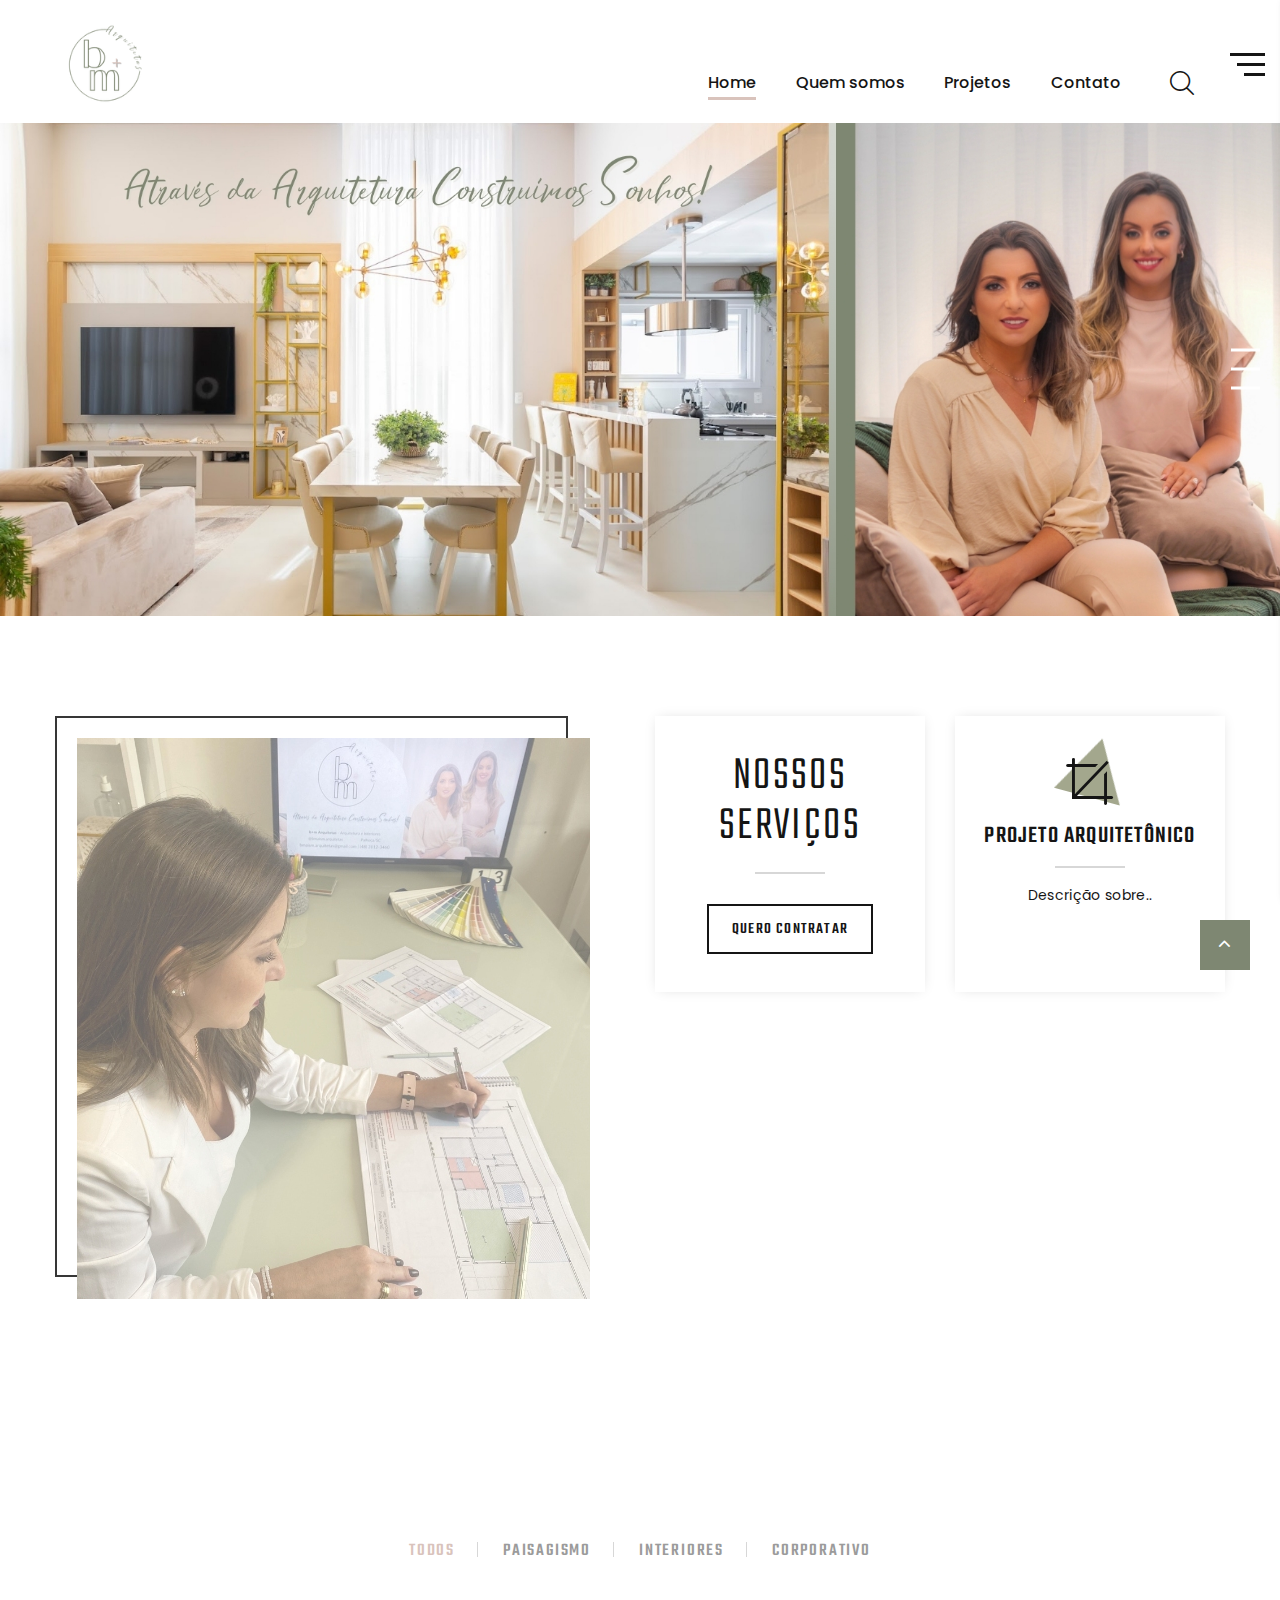
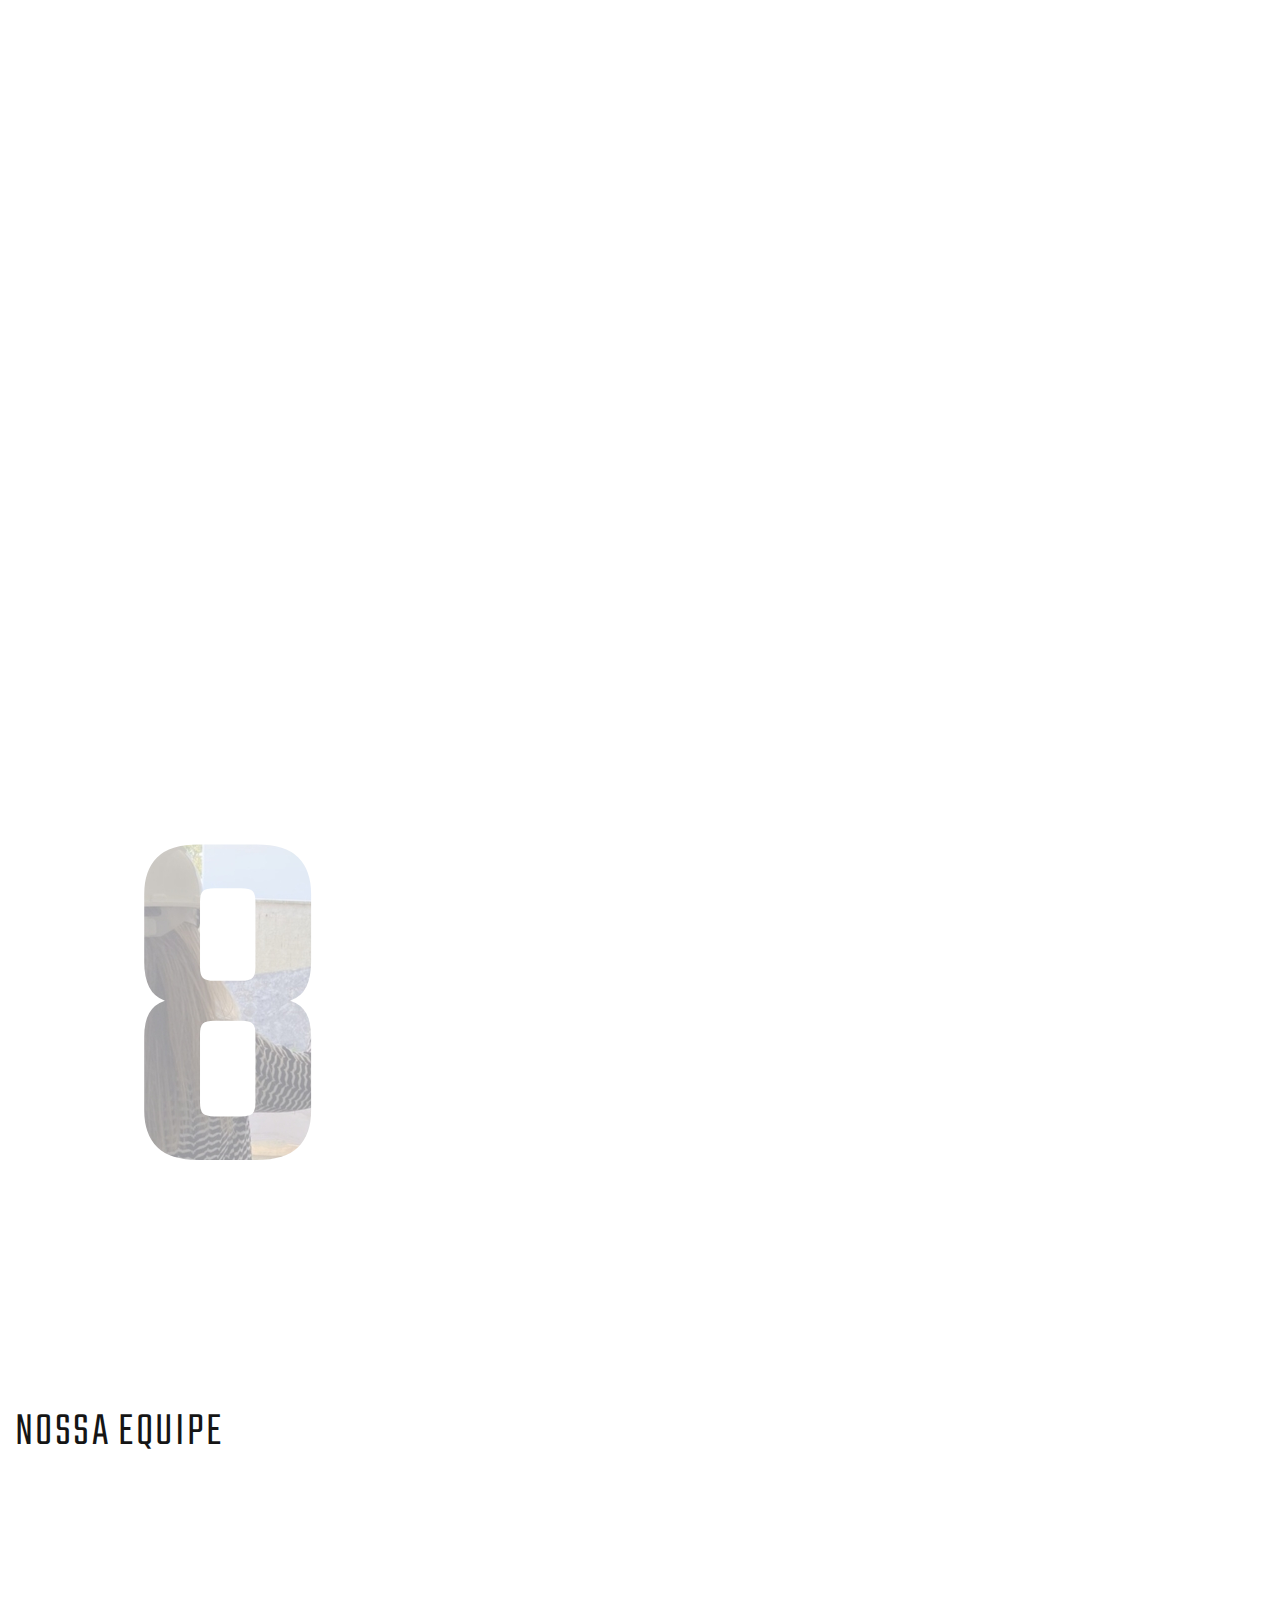
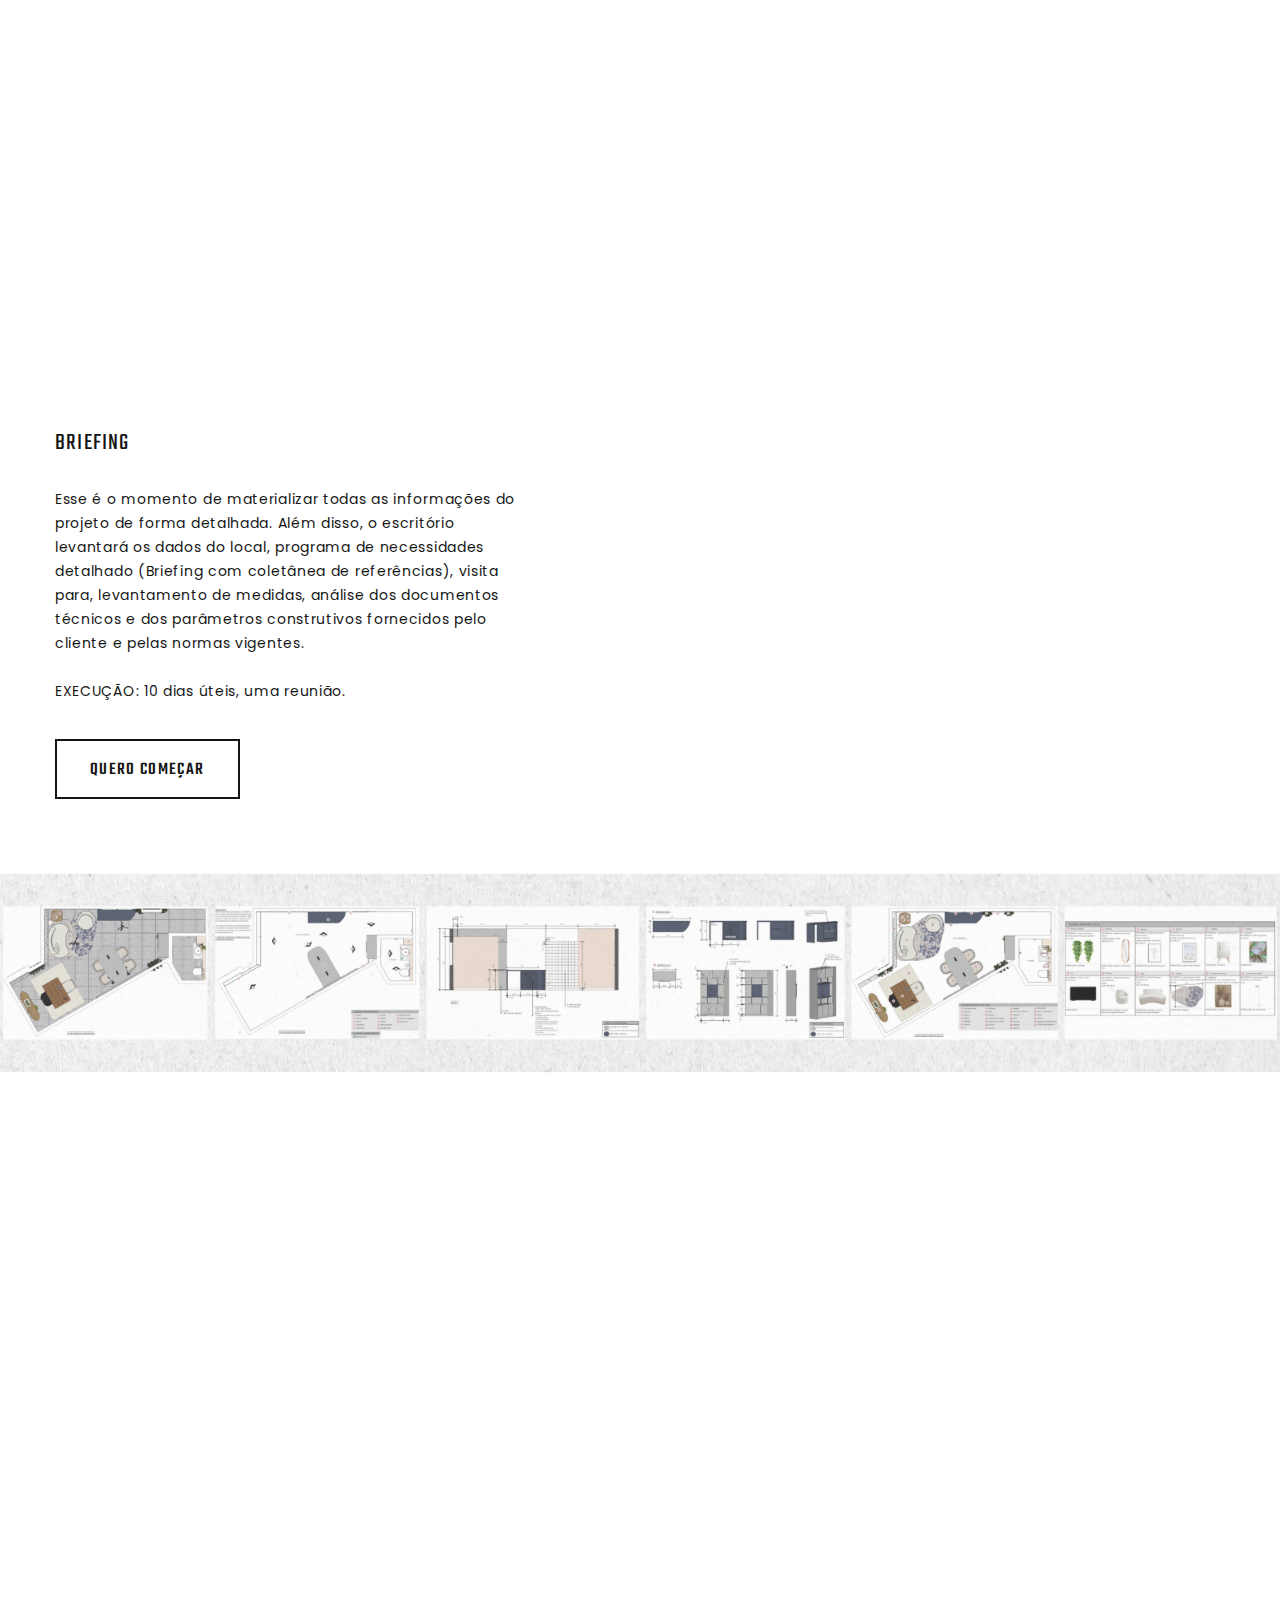
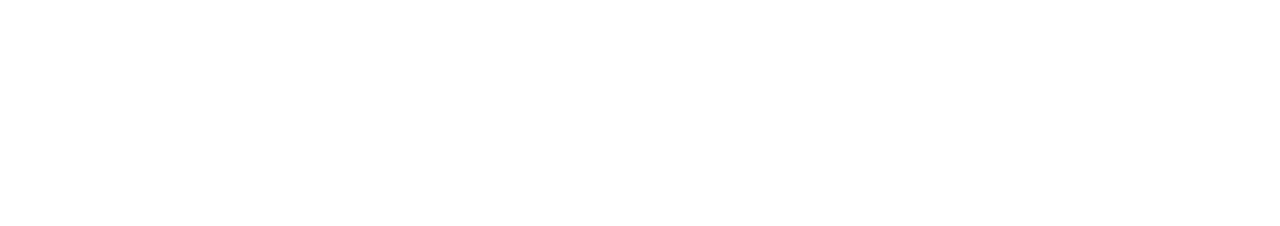
==== index.html @ 8a6dc396 "Add files via upload" ====
<!DOCTYPE html>
<html class="wide wow-animation" lang="en">
  <head>
    <title>Home</title>
    <meta name="format-detection" content="telephone=no">
    <meta name="viewport" content="width=device-width, height=device-height, initial-scale=1.0, maximum-scale=1.0, user-scalable=0">
    <meta http-equiv="X-UA-Compatible" content="IE=edge">
    <meta charset="utf-8">
    <link rel="icon" href="images/favicon.ico" type="image/x-icon">
    <!-- Stylesheets-->
    <link rel="stylesheet" type="text/css" href="//fonts.googleapis.com/css?family=Poppins:400,500%7CTeko:300,400,500%7CMaven+Pro:500">
    <link rel="stylesheet" href="css/bootstrap.css">
    <link rel="stylesheet" href="css/fonts.css">
    <link rel="stylesheet" href="css/style.css">
    <!--[if lt IE 10]>
    <![endif]-->
  </head>
  <body>
    <div class="preloader">
      <div class="preloader-body">
        <div class="cssload-container"><span></span><span></span><span></span><span></span>
        </div>
      </div>
    </div>
    <div class="page">
      <!-- Page Header-->
      <header class="section page-header">
        <!-- RD Navbar-->
        <div class="rd-navbar-wrap">
          <nav class="rd-navbar rd-navbar-classic" data-layout="rd-navbar-fixed" data-sm-layout="rd-navbar-fixed" data-md-layout="rd-navbar-fixed" data-md-device-layout="rd-navbar-fixed" data-lg-layout="rd-navbar-static" data-lg-device-layout="rd-navbar-fixed" data-xl-layout="rd-navbar-static" data-xl-device-layout="rd-navbar-static" data-xxl-layout="rd-navbar-static" data-xxl-device-layout="rd-navbar-static" data-lg-stick-up-offset="46px" data-xl-stick-up-offset="46px" data-xxl-stick-up-offset="46px" data-lg-stick-up="true" data-xl-stick-up="true" data-xxl-stick-up="true">
            <div class="rd-navbar-main-outer">
              <div class="rd-navbar-main">
                <!-- RD Navbar Panel-->
                <div class="rd-navbar-panel">
                  <!-- RD Navbar Toggle-->
                  <button class="rd-navbar-toggle" data-rd-navbar-toggle=".rd-navbar-nav-wrap"><span></span></button>
                  <!-- LOGO TOPO-->
                  <div class="rd-navbar-brand"><a class="brand" href="index.html"><img src="images/logo-default-229x43.png" alt="" width="229" height="43"/></a></div>
                </div>
                <div class="rd-navbar-main-element">
                  <div class="rd-navbar-nav-wrap">
                    <!-- PESQUISAR-->
                    <div class="rd-navbar-search">
                      <button class="rd-navbar-search-toggle" data-rd-navbar-toggle=".rd-navbar-search"><span></span></button>
                      <form class="rd-search" action="#" method="GET">
                        <div class="form-wrap">
                          <label class="form-label" for="rd-navbar-search-form-input">Search...</label>
                          <input class="rd-navbar-search-form-input form-input" id="rd-navbar-search-form-input" type="text" name="s" autocomplete="off"/>
                        </div>
                        <button class="rd-search-form-submit fl-bigmug-line-search74" type="submit"></button>
                      </form>
                    </div>
                    <!-- MENU-->
                    <ul class="rd-navbar-nav">
                      <li class="rd-nav-item active"><a class="rd-nav-link" href="index.html">Home</a>
                      </li>
                      <li class="rd-nav-item"><a class="rd-nav-link" href="#quem-somos">Quem somos</a>
                      </li>
                      <li class="rd-nav-item"><a class="rd-nav-link" href="#portfolio">Projetos</a>
                      </li>
                      <li class="rd-nav-item"><a class="rd-nav-link" href="#contato">Contato</a>
                      </li>
                    </ul>
                  </div>
                  <div class="rd-navbar-project-hamburger" data-rd-navbar-toggle=".rd-navbar-main">
                    <div class="project-hamburger"><span class="project-hamburger-arrow-top"></span><span class="project-hamburger-arrow-center"></span><span class="project-hamburger-arrow-bottom"></span></div>
                    <div class="project-close"><span></span><span></span></div>
                  </div>
                </div>
                <div class="rd-navbar-project rd-navbar-classic-project">
                  <h4 class="text-spacing-50">Portfólio</h4>
                  <div class="rd-navbar-project-content rd-navbar-classic-project-content">
                    <div class="row" data-lightgallery="group">
                      <div class="col-12">
                        <!-- portfolio - foto 1-->
                        <article class="thumbnail thumbnail-mary">
                          <div class="thumbnail-mary-figure"><img src="images/gallery-image-1-330x240.jpg" alt="" width="330" height="240"/>
                          </div>
                          <div class="thumbnail-mary-caption"><a class="icon fl-bigmug-line-zoom60" href="images/grid-gallery-4-1200x800-original.jpg" data-lightgallery="item"><img src="images/gallery-image-1-330x240.jpg" alt="" width="330" height="240"/></a>
                          </div>
                        </article>
                      </div>
                      <div class="col-12">
                        <!-- portfolio - foto 2-->
                        <article class="thumbnail thumbnail-mary">
                          <div class="thumbnail-mary-figure"><img src="images/gallery-image-2-330x240.jpg" alt="" width="330" height="240"/>
                          </div>
                          <div class="thumbnail-mary-caption"><a class="icon fl-bigmug-line-zoom60" href="images/fullwidth-masonry-gallery-10-1200x800-original.jpg" data-lightgallery="item"><img src="images/gallery-image-2-330x240.jpg" alt="" width="330" height="240"/></a>
                          </div>
                        </article>
                      </div>
                      <div class="col-12">
                        <!-- portfolio - foto 3-->
                        <article class="thumbnail thumbnail-mary">
                          <div class="thumbnail-mary-figure"><img src="images/gallery-image-3-330x240.jpg" alt="" width="330" height="240"/>
                          </div>
                          <div class="thumbnail-mary-caption"><a class="icon fl-bigmug-line-zoom60" href="images/fullwidth-gallery-4-1200x800-original.jpg" data-lightgallery="item"><img src="images/gallery-image-3-330x240.jpg" alt="" width="330" height="240"/></a>
                          </div>
                        </article>
                      </div>
                      <div class="col-12">
                        <!-- portfolio - foto 4-->
                        <article class="thumbnail thumbnail-mary">
                          <div class="thumbnail-mary-figure"><img src="images/gallery-image-4-330x240.jpg" alt="" width="330" height="240"/>
                          </div>
                          <div class="thumbnail-mary-caption"><a class="icon fl-bigmug-line-zoom60" href="images/masonry-gallery-4-1200x800-original.jpg" data-lightgallery="item"><img src="images/gallery-image-4-330x240.jpg" alt="" width="330" height="240"/></a>
                          </div>
                        </article>
                      </div>
                      <div class="col-12">
                        <!-- portfolio - foto 5-->
                        <article class="thumbnail thumbnail-mary">
                          <div class="thumbnail-mary-figure"><img src="images/gallery-image-5-330x240.jpg" alt="" width="330" height="240"/>
                          </div>
                          <div class="thumbnail-mary-caption"><a class="icon fl-bigmug-line-zoom60" href="images/fullwidth-masonry-gallery-6-1200x800-original.jpg" data-lightgallery="item"><img src="images/gallery-image-5-330x240.jpg" alt="" width="330" height="240"/></a>
                          </div>
                        </article>
                      </div>
                    </div>
                  </div>
                </div>
              </div>
            </div>
          </nav>
        </div>
      </header>
      <!-- FULL BANNER-->
      <section class="section swiper-container swiper-slider swiper-slider-classic" data-loop="true" data-autoplay="5000" data-simulate-touch="true" data-direction="vertical" data-nav="false">
        <div class="swiper-wrapper text-center">
          <div class="swiper-slide context-dark" data-slide-bg="images/slider-1-slide-1-1770x742.jpg">
            <div class="swiper-slide-caption section-md">
            </div>
          </div>
          <div class="swiper-slide context-dark" data-slide-bg="images/slider-1-slide-2-1770x742.jpg">
            <div class="swiper-slide-caption section-md">
              <div class="container">
                <h1 data-caption-animate="fadeInLeft" data-caption-delay="0">NEUROARQUITETURA + PSICOARQUITETURA</h1>
                <p class="text-width-large" data-caption-animate="fadeInRight" data-caption-delay="100">Somos especialistas em transformar o seu espaço </br>em uma extensão de quem você é.</p>
                <a class="button button-primary button-ujarak" href="#" data-caption-animate="fadeInUp" data-caption-delay="200">Quero conhecer!</a>
              </div>
            </div>
          </div>
          <div class="swiper-slide context-dark" data-slide-bg="images/slider-1-slide-3-1770x742.jpg">
            <div class="swiper-slide-caption section-md">
              <div class="container">
                <h1 data-caption-animate="fadeInLeft" data-caption-delay="0">PROJETOS COM ESSÊNCIA E PROPÓSITO</h1>
                <p class="text-width-large" data-caption-animate="fadeInRight" data-caption-delay="100">serviços são pautados na alta qualidade,</br>zelo, excelência, inovação e criatividade.</p>
                <a class="button button-primary button-ujarak" href="#" data-caption-animate="fadeInUp" data-caption-delay="200">Quero conhecer!</a>
              </div>
            </div>
          </div>
        </div>
        <!-- PAGINAÇÃO-->
        <div class="swiper-pagination__module">
          <div class="swiper-pagination__fraction"><span class="swiper-pagination__fraction-index">00</span><span class="swiper-pagination__fraction-divider">/</span><span class="swiper-pagination__fraction-count">00</span></div>
          <div class="swiper-pagination__divider"></div>
          <div class="swiper-pagination"></div>
        </div>
      </section>

      <!-- SERVIÇOS -->
      <section class="section section-sm section-first bg-default text-center">
        <div class="container">
          <div class="row row-30 justify-content-center">
            <div class="col-md-7 col-lg-5 col-xl-6 text-lg-left wow fadeInUp">
              <div class="figure-classic figure-classic-left"><img src="images/index-1-513x561.jpg" alt="" width="513" height="561"/>
              </div>
            </div>
            <div class="col-lg-7 col-xl-6">
              <div class="row row-30">
                <div class="col-sm-6 wow fadeInRight">
                  <article class="box-icon-modern box-icon-modern-custom">
                    <div>
                      <h3 class="box-icon-modern-big-title">Nossos serviços</h3>
                      <div class="box-icon-modern-decor"></div><a class="button button-md button-default-outline-2 button-wapasha" href="#">Quero contratar</a>
                    </div>
                  </article>
                </div>
                <div class="col-sm-6 wow fadeInRight" data-wow-delay=".1s">
                  <article class="box-icon-modern box-icon-modern-2">
                    <div class="box-icon-modern-icon fl-bigmug-line-cropping1"></div>
                    <h5 class="box-icon-modern-title"><a href="#">Projeto Arquitetônico</a></h5>
                    <div class="box-icon-modern-decor"></div>
                    <p class="box-icon-modern-text">Descrição sobre..</p>
                  </article>
                </div>
                <div class="col-sm-6 wow fadeInRight" data-wow-delay=".2s">
                  <article class="box-icon-modern box-icon-modern-2">
                    <div class="box-icon-modern-icon fl-bigmug-line-paintbrush9"></div>
                    <h5 class="box-icon-modern-title"><a href="#">Projeto de Interiores</a></h5>
                    <div class="box-icon-modern-decor"></div>
                    <p class="box-icon-modern-text">Descrição sobre..</p>
                  </article>
                </div>
                <div class="col-sm-6 wow fadeInRight" data-wow-delay=".3s">
                  <article class="box-icon-modern box-icon-modern-2">
                    <div class="box-icon-modern-icon fl-bigmug-line-chat55"></div>
                    <h5 class="box-icon-modern-title"><a href="#">Gerenciamento de Obra</a></h5>
                    <div class="box-icon-modern-decor"></div>
                    <p class="box-icon-modern-text">Descrição sobre..</p>
                  </article>
                </div>
              </div>
            </div>
          </div>
        </div>
      </section>

      <!-- ALGUNS PROJETOS -->
      <section class="section section-sm section-fluid bg-default text-center" >
        <div class="container-fluid" id="portfolio">
          <h3 class="wow fadeInLeft" >Portfólio</h3>
          <p class="quote-jean wow fadeInRight" data-wow-delay=".1s">Escrever algo sobre?</p>
          <div class="isotope-filters isotope-filters-horizontal">
            <button class="isotope-filters-toggle button button-md button-icon button-icon-right button-default-outline button-wapasha" data-custom-toggle="#isotope-3" data-custom-toggle-hide-on-blur="true"><span class="icon fa fa-caret-down"></span>Filter</button>
            <ul class="isotope-filters-list" id="isotope-3">
              <li><a class="active" href="#" data-isotope-filter="*" data-isotope-group="gallery">Todos</a></li>
              <li><a href="#" data-isotope-filter="Type 1" data-isotope-group="gallery">Paisagismo</a></li>
              <li><a href="#" data-isotope-filter="Type 2" data-isotope-group="gallery">Interiores</a></li>
              <li><a href="#" data-isotope-filter="Type 3" data-isotope-group="gallery">Corporativo</a></li>
            </ul>
          </div>
          <div class="row row-30 isotope" data-isotope-layout="fitRows" data-isotope-group="gallery" data-lightgallery="group">
            <div class="col-sm-6 col-lg-4 col-xxl-3 isotope-item wow fadeInLeft" data-filter="Type 2">
              <!-- PROJETO 1 -->
              <article class="thumbnail thumbnail-classic thumbnail-md">
                <div class="thumbnail-classic-figure"><img src="images/fullwidth-gallery-1-420x350.jpg" alt="" width="420" height="350"/>
                  </div>
                <div class="thumbnail-classic-caption">
                  <div class="thumbnail-classic-title-wrap"><a class="icon fl-bigmug-line-zoom60" data-lightgallery="item"></a>
                    <h5 class="thumbnail-classic-title"><a href="#">Interiores | J+J </a></h5>
                  </div>
                  <p class="thumbnail-classic-text"><a href="#">→ Clique aqui e peça o seu orçamento agora mesmo!</a></p>
                </div>
              </article>
            </div>
            <div class="col-sm-6 col-lg-4 col-xxl-3 isotope-item wow fadeInLeft" data-filter="Type 1" data-wow-delay=".1s">
              <!-- PROJETO 2 -->
              <article class="thumbnail thumbnail-classic thumbnail-md">
                <div class="thumbnail-classic-figure"><img src="images/fullwidth-gallery-2-420x350.jpg" alt="" width="420" height="350"/>
                   </div>
                <div class="thumbnail-classic-caption">
                  <div class="thumbnail-classic-title-wrap"><a class="icon fl-bigmug-line-zoom60"  data-lightgallery="item"></a>
                    <h5 class="thumbnail-classic-title"><a href="#">Paisagismo | J+J</a></h5>
                  </div>
                    <p class="thumbnail-classic-text"><a href="#">→ Clique aqui e peça o seu orçamento agora mesmo!</a></p>
                  </div>
              </article>
            </div>
            <div class="col-sm-6 col-lg-4 col-xxl-3 isotope-item wow fadeInLeft" data-filter="Type 2" data-wow-delay=".2s">
              <!-- PROJETO 3 -->
              <article class="thumbnail thumbnail-classic thumbnail-md">
                <div class="thumbnail-classic-figure"><img src="images/fullwidth-gallery-3-420x350.jpg" alt="" width="420" height="350"/>
                  </div>
                <div class="thumbnail-classic-caption">
                  <div class="thumbnail-classic-title-wrap"><a class="icon fl-bigmug-line-zoom60"  data-lightgallery="item"></a>
                    <h5 class="thumbnail-classic-title"><a href="#">NOME DO PROJETO</a></h5>
                  </div>
                  <p class="thumbnail-classic-text"><a href="#">→ Clique aqui e peça o seu orçamento agora mesmo!</a></p>
                </div>
              </article>
            </div>
            <div class="col-sm-6 col-lg-4 col-xxl-3 isotope-item wow fadeInLeft" data-filter="Type 3" data-wow-delay=".3s">
              <!-- PROJETO 4-->
              <article class="thumbnail thumbnail-classic thumbnail-md">
                <div class="thumbnail-classic-figure"><img src="images/fullwidth-gallery-4-420x350.jpg" alt="" width="420" height="350"/>
                  </div>
                <div class="thumbnail-classic-caption">
                  <div class="thumbnail-classic-title-wrap"><a class="icon fl-bigmug-line-zoom60"  data-lightgallery="item"></a>
                    <h5 class="thumbnail-classic-title"><a href="#">Corporativo | JN</a></h5>
                  </div>
                  <p class="thumbnail-classic-text"><a href="#">→ Clique aqui e peça o seu orçamento agora mesmo!</a></p>
                </div>
              </article>
            </div>
            <div class="col-sm-6 col-lg-4 col-xxl-3 isotope-item wow fadeInRight" data-filter="Type 3">
              <!-- PROJETO 5-->
              <article class="thumbnail thumbnail-classic thumbnail-md">
                <div class="thumbnail-classic-figure"><img src="images/fullwidth-gallery-5-420x350.jpg" alt="" width="420" height="350"/>
                  </div>
                <div class="thumbnail-classic-caption">
                  <div class="thumbnail-classic-title-wrap"><a class="icon fl-bigmug-line-zoom60"  data-lightgallery="item"></a>
                    <h5 class="thumbnail-classic-title"><a href="#">NOME DO PROJETO</a></h5>
                  </div>
                  <p class="thumbnail-classic-text"><a href="#">→ Clique aqui e peça o seu orçamento agora mesmo!</a></p>
                </div>
              </article>
            </div>
            <div class="col-sm-6 col-lg-4 col-xxl-3 isotope-item wow fadeInRight" data-filter="Type 2" data-wow-delay=".1s">
              <!-- PROJETO 6-->
              <article class="thumbnail thumbnail-classic thumbnail-md">
                <div class="thumbnail-classic-figure"><img src="images/fullwidth-gallery-6-420x350.jpg" alt="" width="420" height="350"/>
                  </div>
                <div class="thumbnail-classic-caption">
                  <div class="thumbnail-classic-title-wrap"><a class="icon fl-bigmug-line-zoom60"  data-lightgallery="item"></a>
                    <h5 class="thumbnail-classic-title"><a href="#">NOME DO PROJETO</a></h5>
                  </div>
                  <p class="thumbnail-classic-text"><a href="#">→ Clique aqui e peça o seu orçamento agora mesmo!</a></p>
                </div>
              </article>
            </div>
            <div class="col-sm-6 col-lg-4 col-xxl-3 isotope-item wow fadeInRight" data-filter="Type 2" data-wow-delay=".2s">
            </div>
              </article>
            </div>
          </div>
        </div>
      </section>

      <!-- EXPERIÊNCIA -->
      <section class="section section-sm bg-default">
        <div class="container">
          <div class="row row-50 row-xl-24 justify-content-center align-items-center align-items-lg-start text-left">
            <div class="col-md-6 col-lg-5 col-xl-4 text-center"><a class="text-img" href="about-us.html"><span class="counter">8</span></a></div>
            <div class="col-sm-8 col-md-6 col-lg-5 col-xl-4">
              <div class="text-width-extra-small offset-top-lg-24 wow fadeInUp">
                <h3 class="title-decoration-lines-left">anos de experiência</h3>
                <p class="text-gray-500">Nos segmentos: Arquitetura, Interiores e Paisagismo. Realizando a concepção, criação e execução para os projetos de Arquitetura Residencial e Arquitetura Comercial.</p>
                <a class="button button-secondary button-pipaluk" href="#">Solicitar um orçamento!</a>
              </div>
            </div>
            <div class="col-sm-10 col-md-8 col-lg-6 col-xl-4 wow fadeInRight" data-wow-delay=".1s">
              <div class="row justify-content-center border-2-column offset-top-xl-26">
                <div class="col-9 col-sm-6">
                  <div class="counter-amy">
                    <div class="counter-amy-number"><span class="symbol">+</span><span class="counter">200</span>
                    </div>
                    <h6 class="counter-amy-title">Projetos</h6>
                  </div>
                </div>
                </div>
              </div>
            </div>
            <div class="col-lg-6 col-xl-12 align-self-center">
              <div class="row row-30 justify-content-center">
                <div class="col-sm-6 col-md-5 col-lg-6 col-xl-3 wow fadeInLeft"><a class="clients-classic" href="#"><img src="images/clients-9-270x117.png" alt="" width="270" height="117"/></a></div>
                <div class="col-sm-6 col-md-5 col-lg-6 col-xl-3 wow fadeInLeft" data-wow-delay=".1s"><a class="clients-classic" href="#"><img src="images/clients-10-270x117.png" alt="" width="270" height="117"/></a></div>
                <div class="col-sm-6 col-md-5 col-lg-6 col-xl-3 wow fadeInLeft" data-wow-delay=".2s"><a class="clients-classic" href="#"><img src="images/clients-3-270x117.png" alt="" width="270" height="117"/></a></div>
                <div class="col-sm-6 col-md-5 col-lg-6 col-xl-3 wow fadeInLeft" data-wow-delay=".3s"><a class="clients-classic" href="#"><img src="images/clients-11-270x117.png" alt="" width="270" height="117"/></a></div>
              </div>
            </div>
          </div>
        </div>
      </section>

      <!-- NOSSA EQUIPE-->
      <section class="section section-sm section-fluid bg-default">
        <div class="container-fluid" id="quem-somos">
          <h3>Nossa equipe</h3>
          <div class="row row-sm row-30 justify-content-center">
            <div class="col-md-6 col-lg-5 col-xl-3 wow fadeInRight">
              <!-- pessoa 1-->
              <article class="team-classic team-classic-lg"><a class="team-classic-figure" href="#"><img src="images/team-11-420x424.jpg" alt="" width="420" height="424"/></a>
                <div class="team-classic-caption">
                  <h5 class="team-classic-name"><a href="curriculo%20byanca.html">Byanca Furlan</a></h5>
                  <p class="team-classic-status">Arquiteta</p>
                </div>
              </article>
            </div>
            <div class="col-md-6 col-lg-5 col-xl-3 wow fadeInRight" data-wow-delay=".1s">
              <!-- Pessoa 2-->
              <article class="team-classic team-classic-lg"><a class="team-classic-figure" href="#"><img src="images/team-12-420x424.jpg" alt="" width="420" height="424"/></a>
                <div class="team-classic-caption">
                  <h5 class="team-classic-name"><a href="#">Mariana Zorzella</a></h5>
                  <p class="team-classic-status">Arquiteta</p>
                </div>
              </article>
            </div>
            <div class="col-md-6 col-lg-5 col-xl-3 wow fadeInRight" data-wow-delay=".2s">
              <!-- pessoa 3-->
              <article class="team-classic team-classic-lg"><a class="team-classic-figure" href="#"><img src="images/team-13-420x424.jpg" alt="" width="420" height="424"/></a>
                <div class="team-classic-caption">
                  <h5 class="team-classic-name"><a href="curriculo%20leticia.html">Letícia Tambani</a></h5>
                  <p class="team-classic-status">Marketing</p>
                </div>
              </article>
            </div>
            <div class="col-md-6 col-lg-5 col-xl-3 wow fadeInRight" data-wow-delay=".3s">
             
              </article>
            </div>
          </div>
        </div>
      </section>

      <!-- etapas do projeto-->
      <section class="section section-sm bg-default text-md-left">
        <div class="container">
          <div class="row row-50 align-items-center justify-content-center justify-content-xl-between">
            <div class="col-lg-6 col-xl-5 wow fadeInLeft">
              <h3>Etapas do projeto</h3>
              <!-- Bootstrap tabs-->
              <div class="tabs-custom tabs-horizontal tabs-line tabs-line-big text-center text-md-left" id="tabs-6">
                <!-- Nav tabs-->
                <ul class="nav nav-tabs">
                  <li class="nav-item" role="presentation"><a class="nav-link nav-link-big active" href="#tabs-6-1" data-toggle="tab">01</a></li>
                  <li class="nav-item" role="presentation"><a class="nav-link nav-link-big" href="#tabs-6-2" data-toggle="tab">02</a></li>
                  <li class="nav-item" role="presentation"><a class="nav-link nav-link-big" href="#tabs-6-3" data-toggle="tab">03</a></li>
                  <li class="nav-item" role="presentation"><a class="nav-link nav-link-big" href="#tabs-6-4" data-toggle="tab">04</a></li>
                  <li class="nav-item" role="presentation"><a class="nav-link nav-link-big" href="#tabs-6-5" data-toggle="tab">05</a></li>
                </ul>
                <!-- Tab panes-->
                <div class="tab-content">
                  <div class="tab-pane fade show active" id="tabs-6-1">
                    <h5 class="font-weight-normal">BRIEFING</h5>
                    <p></br>Esse é o momento de materializar todas as informações do projeto de forma detalhada. Além disso, o escritório levantará os dados do local, programa de necessidades detalhado (Briefing com coletânea de referências), visita para, levantamento de medidas, análise dos documentos técnicos e dos parâmetros construtivos fornecidos pelo cliente e pelas normas vigentes. </br> </br>EXECUÇÃO: 10 dias úteis,  uma reunião.</p>
                    <div class="group-md group-middle"><a class="button button-default-outline button-wapasha" href="#">Quero começar</a></div>
                  </div>
                  <div class="tab-pane fade" id="tabs-6-2">
                    <h5 class="font-weight-normal">ESTUDO PRELIMINAR</h5>
                    <p></br>É a hora de começar a criar! Nessa etapa daremos início a elaboração de propostas em planta baixa, e moodboard para visualização das referências escolhidas. No final dessa etapa já será possível ver estudos em 3D do projeto. </br> </br>EXECUÇÃO: 10 dias úteis, em média uma reunião.</p>
                    <div class="group-md group-middle"><a class="button button-default-outline button-wapasha" href="#">Quero começar</a></div>
                  </div>
                  <div class="tab-pane fade" id="tabs-6-3">
                    <h5 class="font-weight-normal">ANTEPROJETO</h5>
                    <p></br>Momento de elaboração e definição detalhada do que foi decidido na etapa anterior. Com o layout aprovado e transformado em maquete eletrónica, é possível ver o projeto em 3D avançado, com imagens renderizadas.
                      Nessa etapa será possivel fazer duas modificações. </br> </br>EXECUÇÃO: 15 dias úteis cada modificação, em  três reuniões. </p>
                    <div class="group-md group-middle"><a class="button button-default-outline button-wapasha" href="#">Quero começar</a></div>
                  </div>
                  <div class="tab-pane fade" id="tabs-6-4">
                    <h5 class="font-weight-normal">PROJETO EXECUTIVO</h5>
                    <p></br>Essa etapa é tecnica será realizada dentro do escritório.
                      Momento de refinar os desenhos, e preparar o projeto para entrega final, que tem como resultado documentos, desenhos e especificações necessárias para a finalização correta dos serviços. </br> </br>EXECUÇÃO: 25 dias úteis, sem reunião.</p>
                    <div class="group-md group-middle"><a class="button button-default-outline button-wapasha" href="#">Quero começar</a></div>
                  </div>
                  <div class="tab-pane fade" id="tabs-6-5">
                    <h5 class="font-weight-normal">ENTREGA FINAL</h5>
                    <p></br>Parabéns, o seu projeto está pronto! É hora de se reunir para explicar sobre os desenhos, a forma como foi organizado o projeto, e recomendações finais. </br> </br>Entregamos em uma caixa presente para guardar esse documento tão esperado.</p>
                    <div class="group-md group-middle"><a class="button button-default-outline button-wapasha" href="#">Quero começar</a></div>
                  </div>
                </div>
              </div>
            </div>
            <div class="col-lg-6 text-center wow fadeInUp" data-wow-delay=".1s">
              <div class="figure-classic figure-classic-right"><img src="images/index-2-556x434.jpg" alt="" width="556" height="434"/>
              </div>
            </div>
          </div>
        </div>
      </section>


      <!-- IMAGEM LINHA - Bottom Banner--><a class="section-banner" style="background-image: url(images/banner-bg-01-1920x310.jpg); background-image: -webkit-image-set( url(images/banner-bg-01-1920x310.jpg) 1x, url(images/banner-bg-01-3840x620.jpg) 2x )" target="_blank"><img src="images/banner-fg-01-1600x310.png" srcset="images/banner-fg-01-1600x310.png 1x, images/banner-fg-01-3200x620.png 2x" alt="" width="1600" height="310"></a>
      <!-- RODAPÉ-->
      <footer class="section section-fluid footer-classic">
        <div class="container-fluid" id="contato">
          <div class="row row-30 justify-content-center">
            <div class="col-md-10 col-lg-12 col-xl-4 wow fadeInRight">
              <div class="box-footer box-footer-small">
                <div class="footer-brand"><a href="index.html"><img src="images/logo-inverse-229x43.png" alt="" width="229" height="43"/></a></div>
                <h3 class="title-decoration-lines-left">Vamos renovar seu ambiente?</h3>
                <p class="text-width-medium">Fale com a gente!!</p>
                <div class="contact-classic">
                  <div class="contact-classic-item">
                    <div class="unit align-items-center">
                      <div class="unit-left">
                        <h6 class="contact-classic-title">E-mail</h6>
                      </div>
                      <div class="unit-body contact-classic-link"><a href="#">bmaism.arquitetas@gmail.com</a></div>
                    </div>
                  </div>
                  <div class="contact-classic-item">
                    <div class="unit align-items-center">
                      <div class="unit-left">
                        <h6 class="contact-classic-title">Whatsapp</h6>
                      </div>
                      <div class="unit-body contact-classic-link"><a href="tel:#">(48) 3112.3460</a>
                      </div>
                    </div>
                  </div>
                  <div class="contact-classic-item">
                    <div class="unit align-items-center">
                      <div class="unit-left">
                        <h6 class="contact-classic-title"></h6>
                      </div>
                      <div class="unit-body contact-classic-link">
                      </div>
                    </div>
                  </div>
                </div>
                <ul class="list-inline list-inline-sm footer-social-list">
                  <li><a class="icon fa fa-instagram" href="https://www.instagram.com/bmaism.arquitetas"></a></li>
                </ul>
              </div>
            </div>
            <div class="col-md-10 col-lg-6 col-xl-4 wow fadeInRight" data-wow-delay=".1s">
              <div class="box-footer">
                <h3 class="font-weight-normal">Entre em contato</h3>
                  <div class="form-wrap">
                    <input class="form-input" id="contact-name-6" type="text" name="name" data-constraints="@Required"/>
                    <label class="form-label" for="contact-name-6">Nome</label>
                  </div>
                  <div class="form-wrap">
                    <input class="form-input" id="contact-email-6" type="email" name="email" data-constraints="@Email @Required"/>
                    <label class="form-label" for="contact-email-6">E-mail</label>
                  </div>
                  <div class="form-wrap">
                    <label class="form-label" for="contact-message-6">Escreva aqui a sua mensagem.</label>
                    <textarea class="form-input" id="contact-message-6" name="message" data-constraints="@Required"></textarea>
                  </div>
                  <button class="button button-block button-ujarak button-secondary" type="submit">Enviar</button>
                </form>
              </div>
            </div>
            <div class="col-md-10 col-lg-6 col-xl-4 wow fadeInRight" data-wow-delay=".2s">
              <div class="box-footer">
                <h3 class="font-weight-normal">
                </h3>
              </div>
            </div>
          </div>
        </div>
        <div class="container footer-bottom-panel wow fadeInUp">
          <!-- Rights-->
          <p class="rights"><span>&copy;&nbsp;</span><span class="copyright-year"></span> .Todos os direitos reservados. <span> por Byanca Furlan e Letícia Tambani.</a></span>
          </p>
        </div>
      </footer>
    </div>
    <!-- Global Mailform Output-->
    <div class="snackbars" id="form-output-global"></div>
    <!-- Javascript-->
    <script src="js/core.min.js"></script>
    <script src="js/script.js"></script>
    <!-- coded by Himic-->
  </body>
</html>
---- css/fonts.css ----
/*
*
* Fonts
*//*
*
* Font Awesome Icons 4.7.0
* --------------------------------------------------
*/@font-face {	font-family: 'FontAwesome';	src: url("../fonts/fontawesome-webfont.eot?v=4.7.0");	src: url("../fonts/fontawesome-webfont.eot?#iefix&v=4.7.0") format("embedded-opentype"), url("../fonts/fontawesome-webfont.woff2?v=4.7.0") format("woff2"), url("../fonts/fontawesome-webfont.woff?v=4.7.0") format("woff"), url("../fonts/fontawesome-webfont.ttf?v=4.7.0") format("truetype"), url("../fonts/fontawesome-webfont.svg?v=4.7.0#fontawesomeregular") format("svg");	font-weight: normal;	font-style: normal;}.fa {	display: inline-block;	font-family: 'FontAwesome';	font-size: inherit;	text-rendering: auto;	-webkit-font-smoothing: antialiased;	-moz-osx-font-smoothing: grayscale;}[class*='fa-']:before {	font-weight: 400;	font-family: 'FontAwesome';}/* makes the font 33% larger relative to the icon container */.fa-lg {	font-size: 1.33333333em;	line-height: 0.75em;	vertical-align: -15%;}.fa-2x {	font-size: 2em;}.fa-3x {	font-size: 3em;}.fa-4x {	font-size: 4em;}.fa-5x {	font-size: 5em;}.fa-fw {	width: 1.28571429em;	text-align: center;}.fa-ul {	padding-left: 0;	margin-left: 2.14285714em;	list-style-type: none;}.fa-ul > li {	position: relative;}.fa-li {	position: absolute;	left: -2.14285714em;	width: 2.14285714em;	top: 0.14285714em;	text-align: center;}.fa-li.fa-lg {	left: -1.85714286em;}.fa-border {	padding: .2em .25em .15em;	border: solid 0.08em #eeeeee;	border-radius: .1em;}.fa-pull-left {	float: left;}.fa-pull-right {	float: right;}.fa.fa-pull-left {	margin-right: .3em;}.fa.fa-pull-right {	margin-left: .3em;}/* Deprecated as of 4.4.0 */.pull-right {	float: right;}.pull-left {	float: left;}.fa.pull-left {	margin-right: .3em;}.fa.pull-right {	margin-left: .3em;}.fa-spin {	-webkit-animation: fa-spin 2s infinite linear;	animation: fa-spin 2s infinite linear;}.fa-pulse {	-webkit-animation: fa-spin 1s infinite steps(8);	animation: fa-spin 1s infinite steps(8);}@-webkit-keyframes fa-spin {	0% {		-webkit-transform: rotate(0deg);		transform: rotate(0deg);	}	100% {		-webkit-transform: rotate(359deg);		transform: rotate(359deg);	}}@keyframes fa-spin {	0% {		-webkit-transform: rotate(0deg);		transform: rotate(0deg);	}	100% {		-webkit-transform: rotate(359deg);		transform: rotate(359deg);	}}.fa-rotate-90 {	-ms-filter: "progid:DXImageTransform.Microsoft.BasicImage(rotation=1)";	-webkit-transform: rotate(90deg);	-ms-transform: rotate(90deg);	transform: rotate(90deg);}.fa-rotate-180 {	-ms-filter: "progid:DXImageTransform.Microsoft.BasicImage(rotation=2)";	-webkit-transform: rotate(180deg);	-ms-transform: rotate(180deg);	transform: rotate(180deg);}.fa-rotate-270 {	-ms-filter: "progid:DXImageTransform.Microsoft.BasicImage(rotation=3)";	-webkit-transform: rotate(270deg);	-ms-transform: rotate(270deg);	transform: rotate(270deg);}.fa-flip-horizontal {	-ms-filter: "progid:DXImageTransform.Microsoft.BasicImage(rotation=0, mirror=1)";	-webkit-transform: scale(-1, 1);	-ms-transform: scale(-1, 1);	transform: scale(-1, 1);}.fa-flip-vertical {	-ms-filter: "progid:DXImageTransform.Microsoft.BasicImage(rotation=2, mirror=1)";	-webkit-transform: scale(1, -1);	-ms-transform: scale(1, -1);	transform: scale(1, -1);}:root .fa-rotate-90,:root .fa-rotate-180,:root .fa-rotate-270,:root .fa-flip-horizontal,:root .fa-flip-vertical {	filter: none;}.fa-stack {	position: relative;	display: inline-block;	width: 2em;	height: 2em;	line-height: 2em;	vertical-align: middle;}.fa-stack-1x,.fa-stack-2x {	position: absolute;	left: 0;	width: 100%;	text-align: center;}.fa-stack-1x {	line-height: inherit;}.fa-stack-2x {	font-size: 2em;}.fa-inverse {	color: #ffffff;}/* Font Awesome uses the Unicode Private Use Area (PUA) to ensure screen
   readers do not read off random characters that represent icons */.fa-glass:before {	content: "\f000";}.fa-music:before {	content: "\f001";}.fa-search:before {	content: "\f002";}.fa-envelope-o:before {	content: "\f003";}.fa-heart:before {	content: "\f004";}.fa-star:before {	content: "\f005";}.fa-star-o:before {	content: "\f006";}.fa-user:before {	content: "\f007";}.fa-film:before {	content: "\f008";}.fa-th-large:before {	content: "\f009";}.fa-th:before {	content: "\f00a";}.fa-th-list:before {	content: "\f00b";}.fa-check:before {	content: "\f00c";}.fa-remove:before,.fa-close:before,.fa-times:before {	content: "\f00d";}.fa-search-plus:before {	content: "\f00e";}.fa-search-minus:before {	content: "\f010";}.fa-power-off:before {	content: "\f011";}.fa-signal:before {	content: "\f012";}.fa-gear:before,.fa-cog:before {	content: "\f013";}.fa-trash-o:before {	content: "\f014";}.fa-home:before {	content: "\f015";}.fa-file-o:before {	content: "\f016";}.fa-clock-o:before {	content: "\f017";}.fa-road:before {	content: "\f018";}.fa-download:before {	content: "\f019";}.fa-arrow-circle-o-down:before {	content: "\f01a";}.fa-arrow-circle-o-up:before {	content: "\f01b";}.fa-inbox:before {	content: "\f01c";}.fa-play-circle-o:before {	content: "\f01d";}.fa-rotate-right:before,.fa-repeat:before {	content: "\f01e";}.fa-refresh:before {	content: "\f021";}.fa-list-alt:before {	content: "\f022";}.fa-lock:before {	content: "\f023";}.fa-flag:before {	content: "\f024";}.fa-headphones:before {	content: "\f025";}.fa-volume-off:before {	content: "\f026";}.fa-volume-down:before {	content: "\f027";}.fa-volume-up:before {	content: "\f028";}.fa-qrcode:before {	content: "\f029";}.fa-barcode:before {	content: "\f02a";}.fa-tag:before {	content: "\f02b";}.fa-tags:before {	content: "\f02c";}.fa-book:before {	content: "\f02d";}.fa-bookmark:before {	content: "\f02e";}.fa-print:before {	content: "\f02f";}.fa-camera:before {	content: "\f030";}.fa-font:before {	content: "\f031";}.fa-bold:before {	content: "\f032";}.fa-italic:before {	content: "\f033";}.fa-text-height:before {	content: "\f034";}.fa-text-width:before {	content: "\f035";}.fa-align-left:before {	content: "\f036";}.fa-align-center:before {	content: "\f037";}.fa-align-right:before {	content: "\f038";}.fa-align-justify:before {	content: "\f039";}.fa-list:before {	content: "\f03a";}.fa-dedent:before,.fa-outdent:before {	content: "\f03b";}.fa-indent:before {	content: "\f03c";}.fa-video-camera:before {	content: "\f03d";}.fa-photo:before,.fa-image:before,.fa-picture-o:before {	content: "\f03e";}.fa-pencil:before {	content: "\f040";}.fa-map-marker:before {	content: "\f041";}.fa-adjust:before {	content: "\f042";}.fa-tint:before {	content: "\f043";}.fa-edit:before,.fa-pencil-square-o:before {	content: "\f044";}.fa-share-square-o:before {	content: "\f045";}.fa-check-square-o:before {	content: "\f046";}.fa-arrows:before {	content: "\f047";}.fa-step-backward:before {	content: "\f048";}.fa-fast-backward:before {	content: "\f049";}.fa-backward:before {	content: "\f04a";}.fa-play:before {	content: "\f04b";}.fa-pause:before {	content: "\f04c";}.fa-stop:before {	content: "\f04d";}.fa-forward:before {	content: "\f04e";}.fa-fast-forward:before {	content: "\f050";}.fa-step-forward:before {	content: "\f051";}.fa-eject:before {	content: "\f052";}.fa-chevron-left:before {	content: "\f053";}.fa-chevron-right:before {	content: "\f054";}.fa-plus-circle:before {	content: "\f055";}.fa-minus-circle:before {	content: "\f056";}.fa-times-circle:before {	content: "\f057";}.fa-check-circle:before {	content: "\f058";}.fa-question-circle:before {	content: "\f059";}.fa-info-circle:before {	content: "\f05a";}.fa-crosshairs:before {	content: "\f05b";}.fa-times-circle-o:before {	content: "\f05c";}.fa-check-circle-o:before {	content: "\f05d";}.fa-ban:before {	content: "\f05e";}.fa-arrow-left:before {	content: "\f060";}.fa-arrow-right:before {	content: "\f061";}.fa-arrow-up:before {	content: "\f062";}.fa-arrow-down:before {	content: "\f063";}.fa-mail-forward:before,.fa-share:before {	content: "\f064";}.fa-expand:before {	content: "\f065";}.fa-compress:before {	content: "\f066";}.fa-plus:before {	content: "\f067";}.fa-minus:before {	content: "\f068";}.fa-asterisk:before {	content: "\f069";}.fa-exclamation-circle:before {	content: "\f06a";}.fa-gift:before {	content: "\f06b";}.fa-leaf:before {	content: "\f06c";}.fa-fire:before {	content: "\f06d";}.fa-eye:before {	content: "\f06e";}.fa-eye-slash:before {	content: "\f070";}.fa-warning:before,.fa-exclamation-triangle:before {	content: "\f071";}.fa-plane:before {	content: "\f072";}.fa-calendar:before {	content: "\f073";}.fa-random:before {	content: "\f074";}.fa-comment:before {	content: "\f075";}.fa-magnet:before {	content: "\f076";}.fa-chevron-up:before {	content: "\f077";}.fa-chevron-down:before {	content: "\f078";}.fa-retweet:before {	content: "\f079";}.fa-shopping-cart:before {	content: "\f07a";}.fa-folder:before {	content: "\f07b";}.fa-folder-open:before {	content: "\f07c";}.fa-arrows-v:before {	content: "\f07d";}.fa-arrows-h:before {	content: "\f07e";}.fa-bar-chart-o:before,.fa-bar-chart:before {	content: "\f080";}.fa-twitter-square:before {	content: "\f081";}.fa-facebook-square:before {	content: "\f082";}.fa-camera-retro:before {	content: "\f083";}.fa-key:before {	content: "\f084";}.fa-gears:before,.fa-cogs:before {	content: "\f085";}.fa-comments:before {	content: "\f086";}.fa-thumbs-o-up:before {	content: "\f087";}.fa-thumbs-o-down:before {	content: "\f088";}.fa-star-half:before {	content: "\f089";}.fa-heart-o:before {	content: "\f08a";}.fa-sign-out:before {	content: "\f08b";}.fa-linkedin-square:before {	content: "\f08c";}.fa-thumb-tack:before {	content: "\f08d";}.fa-external-link:before {	content: "\f08e";}.fa-sign-in:before {	content: "\f090";}.fa-trophy:before {	content: "\f091";}.fa-github-square:before {	content: "\f092";}.fa-upload:before {	content: "\f093";}.fa-lemon-o:before {	content: "\f094";}.fa-phone:before {	content: "\f095";}.fa-square-o:before {	content: "\f096";}.fa-bookmark-o:before {	content: "\f097";}.fa-phone-square:before {	content: "\f098";}.fa-twitter:before {	content: "\f099";}.fa-facebook-f:before,.fa-facebook:before {	content: "\f09a";}.fa-github:before {	content: "\f09b";}.fa-unlock:before {	content: "\f09c";}.fa-credit-card:before {	content: "\f09d";}.fa-feed:before,.fa-rss:before {	content: "\f09e";}.fa-hdd-o:before {	content: "\f0a0";}.fa-bullhorn:before {	content: "\f0a1";}.fa-bell:before {	content: "\f0f3";}.fa-certificate:before {	content: "\f0a3";}.fa-hand-o-right:before {	content: "\f0a4";}.fa-hand-o-left:before {	content: "\f0a5";}.fa-hand-o-up:before {	content: "\f0a6";}.fa-hand-o-down:before {	content: "\f0a7";}.fa-arrow-circle-left:before {	content: "\f0a8";}.fa-arrow-circle-right:before {	content: "\f0a9";}.fa-arrow-circle-up:before {	content: "\f0aa";}.fa-arrow-circle-down:before {	content: "\f0ab";}.fa-globe:before {	content: "\f0ac";}.fa-wrench:before {	content: "\f0ad";}.fa-tasks:before {	content: "\f0ae";}.fa-filter:before {	content: "\f0b0";}.fa-briefcase:before {	content: "\f0b1";}.fa-arrows-alt:before {	content: "\f0b2";}.fa-group:before,.fa-users:before {	content: "\f0c0";}.fa-chain:before,.fa-link:before {	content: "\f0c1";}.fa-cloud:before {	content: "\f0c2";}.fa-flask:before {	content: "\f0c3";}.fa-cut:before,.fa-scissors:before {	content: "\f0c4";}.fa-copy:before,.fa-files-o:before {	content: "\f0c5";}.fa-paperclip:before {	content: "\f0c6";}.fa-save:before,.fa-floppy-o:before {	content: "\f0c7";}.fa-square:before {	content: "\f0c8";}.fa-navicon:before,.fa-reorder:before,.fa-bars:before {	content: "\f0c9";}.fa-list-ul:before {	content: "\f0ca";}.fa-list-ol:before {	content: "\f0cb";}.fa-strikethrough:before {	content: "\f0cc";}.fa-underline:before {	content: "\f0cd";}.fa-table:before {	content: "\f0ce";}.fa-magic:before {	content: "\f0d0";}.fa-truck:before {	content: "\f0d1";}.fa-pinterest:before {	content: "\f0d2";}.fa-pinterest-square:before {	content: "\f0d3";}.fa-google-plus-square:before {	content: "\f0d4";}.fa-google-plus:before {	content: "\f0d5";}.fa-money:before {	content: "\f0d6";}.fa-caret-down:before {	content: "\f0d7";}.fa-caret-up:before {	content: "\f0d8";}.fa-caret-left:before {	content: "\f0d9";}.fa-caret-right:before {	content: "\f0da";}.fa-columns:before {	content: "\f0db";}.fa-unsorted:before,.fa-sort:before {	content: "\f0dc";}.fa-sort-down:before,.fa-sort-desc:before {	content: "\f0dd";}.fa-sort-up:before,.fa-sort-asc:before {	content: "\f0de";}.fa-envelope:before {	content: "\f0e0";}.fa-linkedin:before {	content: "\f0e1";}.fa-rotate-left:before,.fa-undo:before {	content: "\f0e2";}.fa-legal:before,.fa-gavel:before {	content: "\f0e3";}.fa-dashboard:before,.fa-tachometer:before {	content: "\f0e4";}.fa-comment-o:before {	content: "\f0e5";}.fa-comments-o:before {	content: "\f0e6";}.fa-flash:before,.fa-bolt:before {	content: "\f0e7";}.fa-sitemap:before {	content: "\f0e8";}.fa-umbrella:before {	content: "\f0e9";}.fa-paste:before,.fa-clipboard:before {	content: "\f0ea";}.fa-lightbulb-o:before {	content: "\f0eb";}.fa-exchange:before {	content: "\f0ec";}.fa-cloud-download:before {	content: "\f0ed";}.fa-cloud-upload:before {	content: "\f0ee";}.fa-user-md:before {	content: "\f0f0";}.fa-stethoscope:before {	content: "\f0f1";}.fa-suitcase:before {	content: "\f0f2";}.fa-bell-o:before {	content: "\f0a2";}.fa-coffee:before {	content: "\f0f4";}.fa-cutlery:before {	content: "\f0f5";}.fa-file-text-o:before {	content: "\f0f6";}.fa-building-o:before {	content: "\f0f7";}.fa-hospital-o:before {	content: "\f0f8";}.fa-ambulance:before {	content: "\f0f9";}.fa-medkit:before {	content: "\f0fa";}.fa-fighter-jet:before {	content: "\f0fb";}.fa-beer:before {	content: "\f0fc";}.fa-h-square:before {	content: "\f0fd";}.fa-plus-square:before {	content: "\f0fe";}.fa-angle-double-left:before {	content: "\f100";}.fa-angle-double-right:before {	content: "\f101";}.fa-angle-double-up:before {	content: "\f102";}.fa-angle-double-down:before {	content: "\f103";}.fa-angle-left:before {	content: "\f104";}.fa-angle-right:before {	content: "\f105";}.fa-angle-up:before {	content: "\f106";}.fa-angle-down:before {	content: "\f107";}.fa-desktop:before {	content: "\f108";}.fa-laptop:before {	content: "\f109";}.fa-tablet:before {	content: "\f10a";}.fa-mobile-phone:before,.fa-mobile:before {	content: "\f10b";}.fa-circle-o:before {	content: "\f10c";}.fa-quote-left:before {	content: "\f10d";}.fa-quote-right:before {	content: "\f10e";}.fa-spinner:before {	content: "\f110";}.fa-circle:before {	content: "\f111";}.fa-mail-reply:before,.fa-reply:before {	content: "\f112";}.fa-github-alt:before {	content: "\f113";}.fa-folder-o:before {	content: "\f114";}.fa-folder-open-o:before {	content: "\f115";}.fa-smile-o:before {	content: "\f118";}.fa-frown-o:before {	content: "\f119";}.fa-meh-o:before {	content: "\f11a";}.fa-gamepad:before {	content: "\f11b";}.fa-keyboard-o:before {	content: "\f11c";}.fa-flag-o:before {	content: "\f11d";}.fa-flag-checkered:before {	content: "\f11e";}.fa-terminal:before {	content: "\f120";}.fa-code:before {	content: "\f121";}.fa-mail-reply-all:before,.fa-reply-all:before {	content: "\f122";}.fa-star-half-empty:before,.fa-star-half-full:before,.fa-star-half-o:before {	content: "\f123";}.fa-location-arrow:before {	content: "\f124";}.fa-crop:before {	content: "\f125";}.fa-code-fork:before {	content: "\f126";}.fa-unlink:before,.fa-chain-broken:before {	content: "\f127";}.fa-question:before {	content: "\f128";}.fa-info:before {	content: "\f129";}.fa-exclamation:before {	content: "\f12a";}.fa-superscript:before {	content: "\f12b";}.fa-subscript:before {	content: "\f12c";}.fa-eraser:before {	content: "\f12d";}.fa-puzzle-piece:before {	content: "\f12e";}.fa-microphone:before {	content: "\f130";}.fa-microphone-slash:before {	content: "\f131";}.fa-shield:before {	content: "\f132";}.fa-calendar-o:before {	content: "\f133";}.fa-fire-extinguisher:before {	content: "\f134";}.fa-rocket:before {	content: "\f135";}.fa-maxcdn:before {	content: "\f136";}.fa-chevron-circle-left:before {	content: "\f137";}.fa-chevron-circle-right:before {	content: "\f138";}.fa-chevron-circle-up:before {	content: "\f139";}.fa-chevron-circle-down:before {	content: "\f13a";}.fa-html5:before {	content: "\f13b";}.fa-css3:before {	content: "\f13c";}.fa-anchor:before {	content: "\f13d";}.fa-unlock-alt:before {	content: "\f13e";}.fa-bullseye:before {	content: "\f140";}.fa-ellipsis-h:before {	content: "\f141";}.fa-ellipsis-v:before {	content: "\f142";}.fa-rss-square:before {	content: "\f143";}.fa-play-circle:before {	content: "\f144";}.fa-ticket:before {	content: "\f145";}.fa-minus-square:before {	content: "\f146";}.fa-minus-square-o:before {	content: "\f147";}.fa-level-up:before {	content: "\f148";}.fa-level-down:before {	content: "\f149";}.fa-check-square:before {	content: "\f14a";}.fa-pencil-square:before {	content: "\f14b";}.fa-external-link-square:before {	content: "\f14c";}.fa-share-square:before {	content: "\f14d";}.fa-compass:before {	content: "\f14e";}.fa-toggle-down:before,.fa-caret-square-o-down:before {	content: "\f150";}.fa-toggle-up:before,.fa-caret-square-o-up:before {	content: "\f151";}.fa-toggle-right:before,.fa-caret-square-o-right:before {	content: "\f152";}.fa-euro:before,.fa-eur:before {	content: "\f153";}.fa-gbp:before {	content: "\f154";}.fa-dollar:before,.fa-usd:before {	content: "\f155";}.fa-rupee:before,.fa-inr:before {	content: "\f156";}.fa-cny:before,.fa-rmb:before,.fa-yen:before,.fa-jpy:before {	content: "\f157";}.fa-ruble:before,.fa-rouble:before,.fa-rub:before {	content: "\f158";}.fa-won:before,.fa-krw:before {	content: "\f159";}.fa-bitcoin:before,.fa-btc:before {	content: "\f15a";}.fa-file:before {	content: "\f15b";}.fa-file-text:before {	content: "\f15c";}.fa-sort-alpha-asc:before {	content: "\f15d";}.fa-sort-alpha-desc:before {	content: "\f15e";}.fa-sort-amount-asc:before {	content: "\f160";}.fa-sort-amount-desc:before {	content: "\f161";}.fa-sort-numeric-asc:before {	content: "\f162";}.fa-sort-numeric-desc:before {	content: "\f163";}.fa-thumbs-up:before {	content: "\f164";}.fa-thumbs-down:before {	content: "\f165";}.fa-youtube-square:before {	content: "\f166";}.fa-youtube:before {	content: "\f167";}.fa-xing:before {	content: "\f168";}.fa-xing-square:before {	content: "\f169";}.fa-youtube-play:before {	content: "\f16a";}.fa-dropbox:before {	content: "\f16b";}.fa-stack-overflow:before {	content: "\f16c";}.fa-instagram:before {	content: "\f16d";}.fa-flickr:before {	content: "\f16e";}.fa-adn:before {	content: "\f170";}.fa-bitbucket:before {	content: "\f171";}.fa-bitbucket-square:before {	content: "\f172";}.fa-tumblr:before {	content: "\f173";}.fa-tumblr-square:before {	content: "\f174";}.fa-long-arrow-down:before {	content: "\f175";}.fa-long-arrow-up:before {	content: "\f176";}.fa-long-arrow-left:before {	content: "\f177";}.fa-long-arrow-right:before {	content: "\f178";}.fa-apple:before {	content: "\f179";}.fa-windows:before {	content: "\f17a";}.fa-android:before {	content: "\f17b";}.fa-linux:before {	content: "\f17c";}.fa-dribbble:before {	content: "\f17d";}.fa-skype:before {	content: "\f17e";}.fa-foursquare:before {	content: "\f180";}.fa-trello:before {	content: "\f181";}.fa-female:before {	content: "\f182";}.fa-male:before {	content: "\f183";}.fa-gittip:before,.fa-gratipay:before {	content: "\f184";}.fa-sun-o:before {	content: "\f185";}.fa-moon-o:before {	content: "\f186";}.fa-archive:before {	content: "\f187";}.fa-bug:before {	content: "\f188";}.fa-vk:before {	content: "\f189";}.fa-weibo:before {	content: "\f18a";}.fa-renren:before {	content: "\f18b";}.fa-pagelines:before {	content: "\f18c";}.fa-stack-exchange:before {	content: "\f18d";}.fa-arrow-circle-o-right:before {	content: "\f18e";}.fa-arrow-circle-o-left:before {	content: "\f190";}.fa-toggle-left:before,.fa-caret-square-o-left:before {	content: "\f191";}.fa-dot-circle-o:before {	content: "\f192";}.fa-wheelchair:before {	content: "\f193";}.fa-vimeo-square:before {	content: "\f194";}.fa-turkish-lira:before,.fa-try:before {	content: "\f195";}.fa-plus-square-o:before {	content: "\f196";}.fa-space-shuttle:before {	content: "\f197";}.fa-slack:before {	content: "\f198";}.fa-envelope-square:before {	content: "\f199";}.fa-wordpress:before {	content: "\f19a";}.fa-openid:before {	content: "\f19b";}.fa-institution:before,.fa-bank:before,.fa-university:before {	content: "\f19c";}.fa-mortar-board:before,.fa-graduation-cap:before {	content: "\f19d";}.fa-yahoo:before {	content: "\f19e";}.fa-google:before {	content: "\f1a0";}.fa-reddit:before {	content: "\f1a1";}.fa-reddit-square:before {	content: "\f1a2";}.fa-stumbleupon-circle:before {	content: "\f1a3";}.fa-stumbleupon:before {	content: "\f1a4";}.fa-delicious:before {	content: "\f1a5";}.fa-digg:before {	content: "\f1a6";}.fa-pied-piper-pp:before {	content: "\f1a7";}.fa-pied-piper-alt:before {	content: "\f1a8";}.fa-drupal:before {	content: "\f1a9";}.fa-joomla:before {	content: "\f1aa";}.fa-language:before {	content: "\f1ab";}.fa-fax:before {	content: "\f1ac";}.fa-building:before {	content: "\f1ad";}.fa-child:before {	content: "\f1ae";}.fa-paw:before {	content: "\f1b0";}.fa-spoon:before {	content: "\f1b1";}.fa-cube:before {	content: "\f1b2";}.fa-cubes:before {	content: "\f1b3";}.fa-behance:before {	content: "\f1b4";}.fa-behance-square:before {	content: "\f1b5";}.fa-steam:before {	content: "\f1b6";}.fa-steam-square:before {	content: "\f1b7";}.fa-recycle:before {	content: "\f1b8";}.fa-automobile:before,.fa-car:before {	content: "\f1b9";}.fa-cab:before,.fa-taxi:before {	content: "\f1ba";}.fa-tree:before {	content: "\f1bb";}.fa-spotify:before {	content: "\f1bc";}.fa-deviantart:before {	content: "\f1bd";}.fa-soundcloud:before {	content: "\f1be";}.fa-database:before {	content: "\f1c0";}.fa-file-pdf-o:before {	content: "\f1c1";}.fa-file-word-o:before {	content: "\f1c2";}.fa-file-excel-o:before {	content: "\f1c3";}.fa-file-powerpoint-o:before {	content: "\f1c4";}.fa-file-photo-o:before,.fa-file-picture-o:before,.fa-file-image-o:before {	content: "\f1c5";}.fa-file-zip-o:before,.fa-file-archive-o:before {	content: "\f1c6";}.fa-file-sound-o:before,.fa-file-audio-o:before {	content: "\f1c7";}.fa-file-movie-o:before,.fa-file-video-o:before {	content: "\f1c8";}.fa-file-code-o:before {	content: "\f1c9";}.fa-vine:before {	content: "\f1ca";}.fa-codepen:before {	content: "\f1cb";}.fa-jsfiddle:before {	content: "\f1cc";}.fa-life-bouy:before,.fa-life-buoy:before,.fa-life-saver:before,.fa-support:before,.fa-life-ring:before {	content: "\f1cd";}.fa-circle-o-notch:before {	content: "\f1ce";}.fa-ra:before,.fa-resistance:before,.fa-rebel:before {	content: "\f1d0";}.fa-ge:before,.fa-empire:before {	content: "\f1d1";}.fa-git-square:before {	content: "\f1d2";}.fa-git:before {	content: "\f1d3";}.fa-y-combinator-square:before,.fa-yc-square:before,.fa-hacker-news:before {	content: "\f1d4";}.fa-tencent-weibo:before {	content: "\f1d5";}.fa-qq:before {	content: "\f1d6";}.fa-wechat:before,.fa-weixin:before {	content: "\f1d7";}.fa-send:before,.fa-paper-plane:before {	content: "\f1d8";}.fa-send-o:before,.fa-paper-plane-o:before {	content: "\f1d9";}.fa-history:before {	content: "\f1da";}.fa-circle-thin:before {	content: "\f1db";}.fa-header:before {	content: "\f1dc";}.fa-paragraph:before {	content: "\f1dd";}.fa-sliders:before {	content: "\f1de";}.fa-share-alt:before {	content: "\f1e0";}.fa-share-alt-square:before {	content: "\f1e1";}.fa-bomb:before {	content: "\f1e2";}.fa-soccer-ball-o:before,.fa-futbol-o:before {	content: "\f1e3";}.fa-tty:before {	content: "\f1e4";}.fa-binoculars:before {	content: "\f1e5";}.fa-plug:before {	content: "\f1e6";}.fa-slideshare:before {	content: "\f1e7";}.fa-twitch:before {	content: "\f1e8";}.fa-yelp:before {	content: "\f1e9";}.fa-newspaper-o:before {	content: "\f1ea";}.fa-wifi:before {	content: "\f1eb";}.fa-calculator:before {	content: "\f1ec";}.fa-paypal:before {	content: "\f1ed";}.fa-google-wallet:before {	content: "\f1ee";}.fa-cc-visa:before {	content: "\f1f0";}.fa-cc-mastercard:before {	content: "\f1f1";}.fa-cc-discover:before {	content: "\f1f2";}.fa-cc-amex:before {	content: "\f1f3";}.fa-cc-paypal:before {	content: "\f1f4";}.fa-cc-stripe:before {	content: "\f1f5";}.fa-bell-slash:before {	content: "\f1f6";}.fa-bell-slash-o:before {	content: "\f1f7";}.fa-trash:before {	content: "\f1f8";}.fa-copyright:before {	content: "\f1f9";}.fa-at:before {	content: "\f1fa";}.fa-eyedropper:before {	content: "\f1fb";}.fa-paint-brush:before {	content: "\f1fc";}.fa-birthday-cake:before {	content: "\f1fd";}.fa-area-chart:before {	content: "\f1fe";}.fa-pie-chart:before {	content: "\f200";}.fa-line-chart:before {	content: "\f201";}.fa-lastfm:before {	content: "\f202";}.fa-lastfm-square:before {	content: "\f203";}.fa-toggle-off:before {	content: "\f204";}.fa-toggle-on:before {	content: "\f205";}.fa-bicycle:before {	content: "\f206";}.fa-bus:before {	content: "\f207";}.fa-ioxhost:before {	content: "\f208";}.fa-angellist:before {	content: "\f209";}.fa-cc:before {	content: "\f20a";}.fa-shekel:before,.fa-sheqel:before,.fa-ils:before {	content: "\f20b";}.fa-meanpath:before {	content: "\f20c";}.fa-buysellads:before {	content: "\f20d";}.fa-connectdevelop:before {	content: "\f20e";}.fa-dashcube:before {	content: "\f210";}.fa-forumbee:before {	content: "\f211";}.fa-leanpub:before {	content: "\f212";}.fa-sellsy:before {	content: "\f213";}.fa-shirtsinbulk:before {	content: "\f214";}.fa-simplybuilt:before {	content: "\f215";}.fa-skyatlas:before {	content: "\f216";}.fa-cart-plus:before {	content: "\f217";}.fa-cart-arrow-down:before {	content: "\f218";}.fa-diamond:before {	content: "\f219";}.fa-ship:before {	content: "\f21a";}.fa-user-secret:before {	content: "\f21b";}.fa-motorcycle:before {	content: "\f21c";}.fa-street-view:before {	content: "\f21d";}.fa-heartbeat:before {	content: "\f21e";}.fa-venus:before {	content: "\f221";}.fa-mars:before {	content: "\f222";}.fa-mercury:before {	content: "\f223";}.fa-intersex:before,.fa-transgender:before {	content: "\f224";}.fa-transgender-alt:before {	content: "\f225";}.fa-venus-double:before {	content: "\f226";}.fa-mars-double:before {	content: "\f227";}.fa-venus-mars:before {	content: "\f228";}.fa-mars-stroke:before {	content: "\f229";}.fa-mars-stroke-v:before {	content: "\f22a";}.fa-mars-stroke-h:before {	content: "\f22b";}.fa-neuter:before {	content: "\f22c";}.fa-genderless:before {	content: "\f22d";}.fa-facebook-official:before {	content: "\f230";}.fa-pinterest-p:before {	content: "\f231";}.fa-whatsapp:before {	content: "\f232";}.fa-server:before {	content: "\f233";}.fa-user-plus:before {	content: "\f234";}.fa-user-times:before {	content: "\f235";}.fa-hotel:before,.fa-bed:before {	content: "\f236";}.fa-viacoin:before {	content: "\f237";}.fa-train:before {	content: "\f238";}.fa-subway:before {	content: "\f239";}.fa-medium:before {	content: "\f23a";}.fa-yc:before,.fa-y-combinator:before {	content: "\f23b";}.fa-optin-monster:before {	content: "\f23c";}.fa-opencart:before {	content: "\f23d";}.fa-expeditedssl:before {	content: "\f23e";}.fa-battery-4:before,.fa-battery:before,.fa-battery-full:before {	content: "\f240";}.fa-battery-3:before,.fa-battery-three-quarters:before {	content: "\f241";}.fa-battery-2:before,.fa-battery-half:before {	content: "\f242";}.fa-battery-1:before,.fa-battery-quarter:before {	content: "\f243";}.fa-battery-0:before,.fa-battery-empty:before {	content: "\f244";}.fa-mouse-pointer:before {	content: "\f245";}.fa-i-cursor:before {	content: "\f246";}.fa-object-group:before {	content: "\f247";}.fa-object-ungroup:before {	content: "\f248";}.fa-sticky-note:before {	content: "\f249";}.fa-sticky-note-o:before {	content: "\f24a";}.fa-cc-jcb:before {	content: "\f24b";}.fa-cc-diners-club:before {	content: "\f24c";}.fa-clone:before {	content: "\f24d";}.fa-balance-scale:before {	content: "\f24e";}.fa-hourglass-o:before {	content: "\f250";}.fa-hourglass-1:before,.fa-hourglass-start:before {	content: "\f251";}.fa-hourglass-2:before,.fa-hourglass-half:before {	content: "\f252";}.fa-hourglass-3:before,.fa-hourglass-end:before {	content: "\f253";}.fa-hourglass:before {	content: "\f254";}.fa-hand-grab-o:before,.fa-hand-rock-o:before {	content: "\f255";}.fa-hand-stop-o:before,.fa-hand-paper-o:before {	content: "\f256";}.fa-hand-scissors-o:before {	content: "\f257";}.fa-hand-lizard-o:before {	content: "\f258";}.fa-hand-spock-o:before {	content: "\f259";}.fa-hand-pointer-o:before {	content: "\f25a";}.fa-hand-peace-o:before {	content: "\f25b";}.fa-trademark:before {	content: "\f25c";}.fa-registered:before {	content: "\f25d";}.fa-creative-commons:before {	content: "\f25e";}.fa-gg:before {	content: "\f260";}.fa-gg-circle:before {	content: "\f261";}.fa-tripadvisor:before {	content: "\f262";}.fa-odnoklassniki:before {	content: "\f263";}.fa-odnoklassniki-square:before {	content: "\f264";}.fa-get-pocket:before {	content: "\f265";}.fa-wikipedia-w:before {	content: "\f266";}.fa-safari:before {	content: "\f267";}.fa-chrome:before {	content: "\f268";}.fa-firefox:before {	content: "\f269";}.fa-opera:before {	content: "\f26a";}.fa-internet-explorer:before {	content: "\f26b";}.fa-tv:before,.fa-television:before {	content: "\f26c";}.fa-contao:before {	content: "\f26d";}.fa-500px:before {	content: "\f26e";}.fa-amazon:before {	content: "\f270";}.fa-calendar-plus-o:before {	content: "\f271";}.fa-calendar-minus-o:before {	content: "\f272";}.fa-calendar-times-o:before {	content: "\f273";}.fa-calendar-check-o:before {	content: "\f274";}.fa-industry:before {	content: "\f275";}.fa-map-pin:before {	content: "\f276";}.fa-map-signs:before {	content: "\f277";}.fa-map-o:before {	content: "\f278";}.fa-map:before {	content: "\f279";}.fa-commenting:before {	content: "\f27a";}.fa-commenting-o:before {	content: "\f27b";}.fa-houzz:before {	content: "\f27c";}.fa-vimeo:before {	content: "\f27d";}.fa-black-tie:before {	content: "\f27e";}.fa-fonticons:before {	content: "\f280";}.fa-reddit-alien:before {	content: "\f281";}.fa-edge:before {	content: "\f282";}.fa-credit-card-alt:before {	content: "\f283";}.fa-codiepie:before {	content: "\f284";}.fa-modx:before {	content: "\f285";}.fa-fort-awesome:before {	content: "\f286";}.fa-usb:before {	content: "\f287";}.fa-product-hunt:before {	content: "\f288";}.fa-mixcloud:before {	content: "\f289";}.fa-scribd:before {	content: "\f28a";}.fa-pause-circle:before {	content: "\f28b";}.fa-pause-circle-o:before {	content: "\f28c";}.fa-stop-circle:before {	content: "\f28d";}.fa-stop-circle-o:before {	content: "\f28e";}.fa-shopping-bag:before {	content: "\f290";}.fa-shopping-basket:before {	content: "\f291";}.fa-hashtag:before {	content: "\f292";}.fa-bluetooth:before {	content: "\f293";}.fa-bluetooth-b:before {	content: "\f294";}.fa-percent:before {	content: "\f295";}.fa-gitlab:before {	content: "\f296";}.fa-wpbeginner:before {	content: "\f297";}.fa-wpforms:before {	content: "\f298";}.fa-envira:before {	content: "\f299";}.fa-universal-access:before {	content: "\f29a";}.fa-wheelchair-alt:before {	content: "\f29b";}.fa-question-circle-o:before {	content: "\f29c";}.fa-blind:before {	content: "\f29d";}.fa-audio-description:before {	content: "\f29e";}.fa-volume-control-phone:before {	content: "\f2a0";}.fa-braille:before {	content: "\f2a1";}.fa-assistive-listening-systems:before {	content: "\f2a2";}.fa-asl-interpreting:before,.fa-american-sign-language-interpreting:before {	content: "\f2a3";}.fa-deafness:before,.fa-hard-of-hearing:before,.fa-deaf:before {	content: "\f2a4";}.fa-glide:before {	content: "\f2a5";}.fa-glide-g:before {	content: "\f2a6";}.fa-signing:before,.fa-sign-language:before {	content: "\f2a7";}.fa-low-vision:before {	content: "\f2a8";}.fa-viadeo:before {	content: "\f2a9";}.fa-viadeo-square:before {	content: "\f2aa";}.fa-snapchat:before {	content: "\f2ab";}.fa-snapchat-ghost:before {	content: "\f2ac";}.fa-snapchat-square:before {	content: "\f2ad";}.fa-pied-piper:before {	content: "\f2ae";}.fa-first-order:before {	content: "\f2b0";}.fa-yoast:before {	content: "\f2b1";}.fa-themeisle:before {	content: "\f2b2";}.fa-google-plus-circle:before,.fa-google-plus-official:before {	content: "\f2b3";}.fa-fa:before,.fa-font-awesome:before {	content: "\f2b4";}.fa-handshake-o:before {	content: "\f2b5";}.fa-envelope-open:before {	content: "\f2b6";}.fa-envelope-open-o:before {	content: "\f2b7";}.fa-linode:before {	content: "\f2b8";}.fa-address-book:before {	content: "\f2b9";}.fa-address-book-o:before {	content: "\f2ba";}.fa-vcard:before,.fa-address-card:before {	content: "\f2bb";}.fa-vcard-o:before,.fa-address-card-o:before {	content: "\f2bc";}.fa-user-circle:before {	content: "\f2bd";}.fa-user-circle-o:before {	content: "\f2be";}.fa-user-o:before {	content: "\f2c0";}.fa-id-badge:before {	content: "\f2c1";}.fa-drivers-license:before,.fa-id-card:before {	content: "\f2c2";}.fa-drivers-license-o:before,.fa-id-card-o:before {	content: "\f2c3";}.fa-quora:before {	content: "\f2c4";}.fa-free-code-camp:before {	content: "\f2c5";}.fa-telegram:before {	content: "\f2c6";}.fa-thermometer-4:before,.fa-thermometer:before,.fa-thermometer-full:before {	content: "\f2c7";}.fa-thermometer-3:before,.fa-thermometer-three-quarters:before {	content: "\f2c8";}.fa-thermometer-2:before,.fa-thermometer-half:before {	content: "\f2c9";}.fa-thermometer-1:before,.fa-thermometer-quarter:before {	content: "\f2ca";}.fa-thermometer-0:before,.fa-thermometer-empty:before {	content: "\f2cb";}.fa-shower:before {	content: "\f2cc";}.fa-bathtub:before,.fa-s15:before,.fa-bath:before {	content: "\f2cd";}.fa-podcast:before {	content: "\f2ce";}.fa-window-maximize:before {	content: "\f2d0";}.fa-window-minimize:before {	content: "\f2d1";}.fa-window-restore:before {	content: "\f2d2";}.fa-times-rectangle:before,.fa-window-close:before {	content: "\f2d3";}.fa-times-rectangle-o:before,.fa-window-close-o:before {	content: "\f2d4";}.fa-bandcamp:before {	content: "\f2d5";}.fa-grav:before {	content: "\f2d6";}.fa-etsy:before {	content: "\f2d7";}.fa-imdb:before {	content: "\f2d8";}.fa-ravelry:before {	content: "\f2d9";}.fa-eercast:before {	content: "\f2da";}.fa-microchip:before {	content: "\f2db";}.fa-snowflake-o:before {	content: "\f2dc";}.fa-superpowers:before {	content: "\f2dd";}.fa-wpexplorer:before {	content: "\f2de";}.fa-meetup:before {	content: "\f2e0";}.sr-only {	position: absolute;	width: 1px;	height: 1px;	padding: 0;	margin: -1px;	overflow: hidden;	clip: rect(0, 0, 0, 0);	border: 0;}.sr-only-focusable:active,.sr-only-focusable:focus {	position: static;	width: auto;	height: auto;	margin: 0;	overflow: visible;	clip: auto;}/*
*
* Material Design Icons
* --------------------------------------------------
*/@font-face {	font-family: "Material Design Icons";	src: url("../fonts/materialdesignicons-webfont.eot?v=1.4.57");	src: url("../fonts/materialdesignicons-webfont.eot?#iefix&v=1.4.57") format("embedded-opentype"), url("../fonts/materialdesignicons-webfont.woff2?v=1.4.57") format("woff2"), url("../fonts/materialdesignicons-webfont.woff?v=1.4.57") format("woff"), url("../fonts/materialdesignicons-webfont.ttf?v=1.4.57") format("truetype"), url("../fonts/materialdesignicons-webfont.svg?v=1.4.57#materialdesigniconsregular") format("svg");	font-weight: normal;	font-style: normal;}.mdi {	display: inline-block;	font: normal normal normal 24px/1 "Material Design Icons";	font-size: inherit;	text-rendering: auto;	-webkit-font-smoothing: antialiased;	-moz-osx-font-smoothing: grayscale;	transform: translate(0, 0);}.mdi-access-point:before {	content: "\f101";}.mdi-access-point-network:before {	content: "\f102";}.mdi-account:before {	content: "\f103";}.mdi-account-alert:before {	content: "\f104";}.mdi-account-box:before {	content: "\f105";}.mdi-account-box-outline:before {	content: "\f106";}.mdi-account-check:before {	content: "\f107";}.mdi-account-circle:before {	content: "\f108";}.mdi-account-convert:before {	content: "\f109";}.mdi-account-key:before {	content: "\f10a";}.mdi-account-location:before {	content: "\f10b";}.mdi-account-minus:before {	content: "\f10c";}.mdi-account-multiple:before {	content: "\f10d";}.mdi-account-multiple-outline:before {	content: "\f10e";}.mdi-account-multiple-plus:before {	content: "\f10f";}.mdi-account-network:before {	content: "\f110";}.mdi-account-off:before {	content: "\f111";}.mdi-account-outline:before {	content: "\f112";}.mdi-account-plus:before {	content: "\f113";}.mdi-account-remove:before {	content: "\f114";}.mdi-account-search:before {	content: "\f115";}.mdi-account-star:before {	content: "\f116";}.mdi-account-star-variant:before {	content: "\f117";}.mdi-account-switch:before {	content: "\f118";}.mdi-adjust:before {	content: "\f119";}.mdi-air-conditioner:before {	content: "\f11a";}.mdi-airballoon:before {	content: "\f11b";}.mdi-airplane:before {	content: "\f11c";}.mdi-airplane-off:before {	content: "\f11d";}.mdi-airplay:before {	content: "\f11e";}.mdi-alarm:before {	content: "\f11f";}.mdi-alarm-check:before {	content: "\f120";}.mdi-alarm-multiple:before {	content: "\f121";}.mdi-alarm-off:before {	content: "\f122";}.mdi-alarm-plus:before {	content: "\f123";}.mdi-album:before {	content: "\f124";}.mdi-alert:before {	content: "\f125";}.mdi-alert-box:before {	content: "\f126";}.mdi-alert-circle:before {	content: "\f127";}.mdi-alert-octagon:before {	content: "\f128";}.mdi-alert-outline:before {	content: "\f129";}.mdi-alpha:before {	content: "\f12a";}.mdi-alphabetical:before {	content: "\f12b";}.mdi-amazon:before {	content: "\f12c";}.mdi-amazon-clouddrive:before {	content: "\f12d";}.mdi-ambulance:before {	content: "\f12e";}.mdi-anchor:before {	content: "\f12f";}.mdi-android:before {	content: "\f130";}.mdi-android-debug-bridge:before {	content: "\f131";}.mdi-android-studio:before {	content: "\f132";}.mdi-apple:before {	content: "\f133";}.mdi-apple-finder:before {	content: "\f134";}.mdi-apple-ios:before {	content: "\f135";}.mdi-apple-mobileme:before {	content: "\f136";}.mdi-apple-safari:before {	content: "\f137";}.mdi-appnet:before {	content: "\f138";}.mdi-apps:before {	content: "\f139";}.mdi-archive:before {	content: "\f13a";}.mdi-arrange-bring-forward:before {	content: "\f13b";}.mdi-arrange-bring-to-front:before {	content: "\f13c";}.mdi-arrange-send-backward:before {	content: "\f13d";}.mdi-arrange-send-to-back:before {	content: "\f13e";}.mdi-arrow-all:before {	content: "\f13f";}.mdi-arrow-bottom-drop-circle:before {	content: "\f140";}.mdi-arrow-bottom-left:before {	content: "\f141";}.mdi-arrow-bottom-right:before {	content: "\f142";}.mdi-arrow-collapse:before {	content: "\f143";}.mdi-arrow-down:before {	content: "\f144";}.mdi-arrow-down-bold:before {	content: "\f145";}.mdi-arrow-down-bold-circle:before {	content: "\f146";}.mdi-arrow-down-bold-circle-outline:before {	content: "\f147";}.mdi-arrow-down-bold-hexagon-outline:before {	content: "\f148";}.mdi-arrow-expand:before {	content: "\f149";}.mdi-arrow-left:before {	content: "\f14a";}.mdi-arrow-left-bold:before {	content: "\f14b";}.mdi-arrow-left-bold-circle:before {	content: "\f14c";}.mdi-arrow-left-bold-circle-outline:before {	content: "\f14d";}.mdi-arrow-left-bold-hexagon-outline:before {	content: "\f14e";}.mdi-arrow-right:before {	content: "\f14f";}.mdi-arrow-right-bold:before {	content: "\f150";}.mdi-arrow-right-bold-circle:before {	content: "\f151";}.mdi-arrow-right-bold-circle-outline:before {	content: "\f152";}.mdi-arrow-right-bold-hexagon-outline:before {	content: "\f153";}.mdi-arrow-top-left:before {	content: "\f154";}.mdi-arrow-top-right:before {	content: "\f155";}.mdi-arrow-up:before {	content: "\f156";}.mdi-arrow-up-bold:before {	content: "\f157";}.mdi-arrow-up-bold-circle:before {	content: "\f158";}.mdi-arrow-up-bold-circle-outline:before {	content: "\f159";}.mdi-arrow-up-bold-hexagon-outline:before {	content: "\f15a";}.mdi-assistant:before {	content: "\f15b";}.mdi-at:before {	content: "\f15c";}.mdi-attachment:before {	content: "\f15d";}.mdi-audiobook:before {	content: "\f15e";}.mdi-auto-fix:before {	content: "\f15f";}.mdi-auto-upload:before {	content: "\f160";}.mdi-autorenew:before {	content: "\f161";}.mdi-av-timer:before {	content: "\f162";}.mdi-baby:before {	content: "\f163";}.mdi-backburger:before {	content: "\f164";}.mdi-backspace:before {	content: "\f165";}.mdi-backup-restore:before {	content: "\f166";}.mdi-bank:before {	content: "\f167";}.mdi-barcode:before {	content: "\f168";}.mdi-barcode-scan:before {	content: "\f169";}.mdi-barley:before {	content: "\f16a";}.mdi-barrel:before {	content: "\f16b";}.mdi-basecamp:before {	content: "\f16c";}.mdi-basket:before {	content: "\f16d";}.mdi-basket-fill:before {	content: "\f16e";}.mdi-basket-unfill:before {	content: "\f16f";}.mdi-battery:before {	content: "\f170";}.mdi-battery-10:before {	content: "\f171";}.mdi-battery-20:before {	content: "\f172";}.mdi-battery-30:before {	content: "\f173";}.mdi-battery-40:before {	content: "\f174";}.mdi-battery-50:before {	content: "\f175";}.mdi-battery-60:before {	content: "\f176";}.mdi-battery-70:before {	content: "\f177";}.mdi-battery-80:before {	content: "\f178";}.mdi-battery-90:before {	content: "\f179";}.mdi-battery-alert:before {	content: "\f17a";}.mdi-battery-charging:before {	content: "\f17b";}.mdi-battery-charging-100:before {	content: "\f17c";}.mdi-battery-charging-20:before {	content: "\f17d";}.mdi-battery-charging-30:before {	content: "\f17e";}.mdi-battery-charging-40:before {	content: "\f17f";}.mdi-battery-charging-60:before {	content: "\f180";}.mdi-battery-charging-80:before {	content: "\f181";}.mdi-battery-charging-90:before {	content: "\f182";}.mdi-battery-minus:before {	content: "\f183";}.mdi-battery-negative:before {	content: "\f184";}.mdi-battery-outline:before {	content: "\f185";}.mdi-battery-plus:before {	content: "\f186";}.mdi-battery-positive:before {	content: "\f187";}.mdi-battery-unknown:before {	content: "\f188";}.mdi-beach:before {	content: "\f189";}.mdi-beaker:before {	content: "\f18a";}.mdi-beaker-empty:before {	content: "\f18b";}.mdi-beaker-empty-outline:before {	content: "\f18c";}.mdi-beaker-outline:before {	content: "\f18d";}.mdi-beats:before {	content: "\f18e";}.mdi-beer:before {	content: "\f18f";}.mdi-behance:before {	content: "\f190";}.mdi-bell:before {	content: "\f191";}.mdi-bell-off:before {	content: "\f192";}.mdi-bell-outline:before {	content: "\f193";}.mdi-bell-plus:before {	content: "\f194";}.mdi-bell-ring:before {	content: "\f195";}.mdi-bell-ring-outline:before {	content: "\f196";}.mdi-bell-sleep:before {	content: "\f197";}.mdi-beta:before {	content: "\f198";}.mdi-bike:before {	content: "\f199";}.mdi-bing:before {	content: "\f19a";}.mdi-binoculars:before {	content: "\f19b";}.mdi-bio:before {	content: "\f19c";}.mdi-biohazard:before {	content: "\f19d";}.mdi-bitbucket:before {	content: "\f19e";}.mdi-black-mesa:before {	content: "\f19f";}.mdi-blackberry:before {	content: "\f1a0";}.mdi-blender:before {	content: "\f1a1";}.mdi-blinds:before {	content: "\f1a2";}.mdi-block-helper:before {	content: "\f1a3";}.mdi-blogger:before {	content: "\f1a4";}.mdi-bluetooth:before {	content: "\f1a5";}.mdi-bluetooth-audio:before {	content: "\f1a6";}.mdi-bluetooth-connect:before {	content: "\f1a7";}.mdi-bluetooth-off:before {	content: "\f1a8";}.mdi-bluetooth-settings:before {	content: "\f1a9";}.mdi-bluetooth-transfer:before {	content: "\f1aa";}.mdi-blur:before {	content: "\f1ab";}.mdi-blur-linear:before {	content: "\f1ac";}.mdi-blur-off:before {	content: "\f1ad";}.mdi-blur-radial:before {	content: "\f1ae";}.mdi-bone:before {	content: "\f1af";}.mdi-book:before {	content: "\f1b0";}.mdi-book-multiple:before {	content: "\f1b1";}.mdi-book-multiple-variant:before {	content: "\f1b2";}.mdi-book-open:before {	content: "\f1b3";}.mdi-book-open-variant:before {	content: "\f1b4";}.mdi-book-variant:before {	content: "\f1b5";}.mdi-bookmark:before {	content: "\f1b6";}.mdi-bookmark-check:before {	content: "\f1b7";}.mdi-bookmark-music:before {	content: "\f1b8";}.mdi-bookmark-outline:before {	content: "\f1b9";}.mdi-bookmark-outline-plus:before {	content: "\f1ba";}.mdi-bookmark-plus:before {	content: "\f1bb";}.mdi-bookmark-remove:before {	content: "\f1bc";}.mdi-border-all:before {	content: "\f1bd";}.mdi-border-bottom:before {	content: "\f1be";}.mdi-border-color:before {	content: "\f1bf";}.mdi-border-horizontal:before {	content: "\f1c0";}.mdi-border-inside:before {	content: "\f1c1";}.mdi-border-left:before {	content: "\f1c2";}.mdi-border-none:before {	content: "\f1c3";}.mdi-border-outside:before {	content: "\f1c4";}.mdi-border-right:before {	content: "\f1c5";}.mdi-border-style:before {	content: "\f1c6";}.mdi-border-top:before {	content: "\f1c7";}.mdi-border-vertical:before {	content: "\f1c8";}.mdi-bowling:before {	content: "\f1c9";}.mdi-box:before {	content: "\f1ca";}.mdi-box-cutter:before {	content: "\f1cb";}.mdi-briefcase:before {	content: "\f1cc";}.mdi-briefcase-check:before {	content: "\f1cd";}.mdi-briefcase-download:before {	content: "\f1ce";}.mdi-briefcase-upload:before {	content: "\f1cf";}.mdi-brightness-1:before {	content: "\f1d0";}.mdi-brightness-2:before {	content: "\f1d1";}.mdi-brightness-3:before {	content: "\f1d2";}.mdi-brightness-4:before {	content: "\f1d3";}.mdi-brightness-5:before {	content: "\f1d4";}.mdi-brightness-6:before {	content: "\f1d5";}.mdi-brightness-7:before {	content: "\f1d6";}.mdi-brightness-auto:before {	content: "\f1d7";}.mdi-broom:before {	content: "\f1d8";}.mdi-brush:before {	content: "\f1d9";}.mdi-bug:before {	content: "\f1da";}.mdi-bulletin-board:before {	content: "\f1db";}.mdi-bullhorn:before {	content: "\f1dc";}.mdi-bus:before {	content: "\f1dd";}.mdi-cached:before {	content: "\f1de";}.mdi-cake:before {	content: "\f1df";}.mdi-cake-layered:before {	content: "\f1e0";}.mdi-cake-variant:before {	content: "\f1e1";}.mdi-calculator:before {	content: "\f1e2";}.mdi-calendar:before {	content: "\f1e3";}.mdi-calendar-blank:before {	content: "\f1e4";}.mdi-calendar-check:before {	content: "\f1e5";}.mdi-calendar-clock:before {	content: "\f1e6";}.mdi-calendar-multiple:before {	content: "\f1e7";}.mdi-calendar-multiple-check:before {	content: "\f1e8";}.mdi-calendar-plus:before {	content: "\f1e9";}.mdi-calendar-remove:before {	content: "\f1ea";}.mdi-calendar-text:before {	content: "\f1eb";}.mdi-calendar-today:before {	content: "\f1ec";}.mdi-call-made:before {	content: "\f1ed";}.mdi-call-merge:before {	content: "\f1ee";}.mdi-call-missed:before {	content: "\f1ef";}.mdi-call-received:before {	content: "\f1f0";}.mdi-call-split:before {	content: "\f1f1";}.mdi-camcorder:before {	content: "\f1f2";}.mdi-camcorder-box:before {	content: "\f1f3";}.mdi-camcorder-box-off:before {	content: "\f1f4";}.mdi-camcorder-off:before {	content: "\f1f5";}.mdi-camera:before {	content: "\f1f6";}.mdi-camera-enhance:before {	content: "\f1f7";}.mdi-camera-front:before {	content: "\f1f8";}.mdi-camera-front-variant:before {	content: "\f1f9";}.mdi-camera-iris:before {	content: "\f1fa";}.mdi-camera-party-mode:before {	content: "\f1fb";}.mdi-camera-rear:before {	content: "\f1fc";}.mdi-camera-rear-variant:before {	content: "\f1fd";}.mdi-camera-switch:before {	content: "\f1fe";}.mdi-camera-timer:before {	content: "\f1ff";}.mdi-candycane:before {	content: "\f200";}.mdi-car:before {	content: "\f201";}.mdi-car-battery:before {	content: "\f202";}.mdi-car-connected:before {	content: "\f203";}.mdi-car-wash:before {	content: "\f204";}.mdi-carrot:before {	content: "\f205";}.mdi-cart:before {	content: "\f206";}.mdi-cart-outline:before {	content: "\f207";}.mdi-cart-plus:before {	content: "\f208";}.mdi-case-sensitive-alt:before {	content: "\f209";}.mdi-cash:before {	content: "\f20a";}.mdi-cash-100:before {	content: "\f20b";}.mdi-cash-multiple:before {	content: "\f20c";}.mdi-cash-usd:before {	content: "\f20d";}.mdi-cast:before {	content: "\f20e";}.mdi-cast-connected:before {	content: "\f20f";}.mdi-castle:before {	content: "\f210";}.mdi-cat:before {	content: "\f211";}.mdi-cellphone:before {	content: "\f212";}.mdi-cellphone-android:before {	content: "\f213";}.mdi-cellphone-basic:before {	content: "\f214";}.mdi-cellphone-dock:before {	content: "\f215";}.mdi-cellphone-iphone:before {	content: "\f216";}.mdi-cellphone-link:before {	content: "\f217";}.mdi-cellphone-link-off:before {	content: "\f218";}.mdi-cellphone-settings:before {	content: "\f219";}.mdi-certificate:before {	content: "\f21a";}.mdi-chair-school:before {	content: "\f21b";}.mdi-chart-arc:before {	content: "\f21c";}.mdi-chart-areaspline:before {	content: "\f21d";}.mdi-chart-bar:before {	content: "\f21e";}.mdi-chart-histogram:before {	content: "\f21f";}.mdi-chart-line:before {	content: "\f220";}.mdi-chart-pie:before {	content: "\f221";}.mdi-check:before {	content: "\f222";}.mdi-check-all:before {	content: "\f223";}.mdi-checkbox-blank:before {	content: "\f224";}.mdi-checkbox-blank-circle:before {	content: "\f225";}.mdi-checkbox-blank-circle-outline:before {	content: "\f226";}.mdi-checkbox-blank-outline:before {	content: "\f227";}.mdi-checkbox-marked:before {	content: "\f228";}.mdi-checkbox-marked-circle:before {	content: "\f229";}.mdi-checkbox-marked-circle-outline:before {	content: "\f22a";}.mdi-checkbox-marked-outline:before {	content: "\f22b";}.mdi-checkbox-multiple-blank:before {	content: "\f22c";}.mdi-checkbox-multiple-blank-outline:before {	content: "\f22d";}.mdi-checkbox-multiple-marked:before {	content: "\f22e";}.mdi-checkbox-multiple-marked-outline:before {	content: "\f22f";}.mdi-checkerboard:before {	content: "\f230";}.mdi-chemical-weapon:before {	content: "\f231";}.mdi-chevron-double-down:before {	content: "\f232";}.mdi-chevron-double-left:before {	content: "\f233";}.mdi-chevron-double-right:before {	content: "\f234";}.mdi-chevron-double-up:before {	content: "\f235";}.mdi-chevron-down:before {	content: "\f236";}.mdi-chevron-left:before {	content: "\f237";}.mdi-chevron-right:before {	content: "\f238";}.mdi-chevron-up:before {	content: "\f239";}.mdi-church:before {	content: "\f23a";}.mdi-cisco-webex:before {	content: "\f23b";}.mdi-city:before {	content: "\f23c";}.mdi-clipboard:before {	content: "\f23d";}.mdi-clipboard-account:before {	content: "\f23e";}.mdi-clipboard-alert:before {	content: "\f23f";}.mdi-clipboard-arrow-down:before {	content: "\f240";}.mdi-clipboard-arrow-left:before {	content: "\f241";}.mdi-clipboard-check:before {	content: "\f242";}.mdi-clipboard-outline:before {	content: "\f243";}.mdi-clipboard-text:before {	content: "\f244";}.mdi-clippy:before {	content: "\f245";}.mdi-clock:before {	content: "\f246";}.mdi-clock-end:before {	content: "\f247";}.mdi-clock-fast:before {	content: "\f248";}.mdi-clock-in:before {	content: "\f249";}.mdi-clock-out:before {	content: "\f24a";}.mdi-clock-start:before {	content: "\f24b";}.mdi-close:before {	content: "\f24c";}.mdi-close-box:before {	content: "\f24d";}.mdi-close-box-outline:before {	content: "\f24e";}.mdi-close-circle:before {	content: "\f24f";}.mdi-close-circle-outline:before {	content: "\f250";}.mdi-close-network:before {	content: "\f251";}.mdi-close-octagon:before {	content: "\f252";}.mdi-close-octagon-outline:before {	content: "\f253";}.mdi-closed-caption:before {	content: "\f254";}.mdi-cloud:before {	content: "\f255";}.mdi-cloud-check:before {	content: "\f256";}.mdi-cloud-circle:before {	content: "\f257";}.mdi-cloud-download:before {	content: "\f258";}.mdi-cloud-outline:before {	content: "\f259";}.mdi-cloud-outline-off:before {	content: "\f25a";}.mdi-cloud-print:before {	content: "\f25b";}.mdi-cloud-print-outline:before {	content: "\f25c";}.mdi-cloud-upload:before {	content: "\f25d";}.mdi-code-array:before {	content: "\f25e";}.mdi-code-braces:before {	content: "\f25f";}.mdi-code-brackets:before {	content: "\f260";}.mdi-code-equal:before {	content: "\f261";}.mdi-code-greater-than:before {	content: "\f262";}.mdi-code-greater-than-or-equal:before {	content: "\f263";}.mdi-code-less-than:before {	content: "\f264";}.mdi-code-less-than-or-equal:before {	content: "\f265";}.mdi-code-not-equal:before {	content: "\f266";}.mdi-code-not-equal-variant:before {	content: "\f267";}.mdi-code-parentheses:before {	content: "\f268";}.mdi-code-string:before {	content: "\f269";}.mdi-code-tags:before {	content: "\f26a";}.mdi-codepen:before {	content: "\f26b";}.mdi-coffee:before {	content: "\f26c";}.mdi-coffee-to-go:before {	content: "\f26d";}.mdi-coin:before {	content: "\f26e";}.mdi-color-helper:before {	content: "\f26f";}.mdi-comment:before {	content: "\f270";}.mdi-comment-account:before {	content: "\f271";}.mdi-comment-account-outline:before {	content: "\f272";}.mdi-comment-alert:before {	content: "\f273";}.mdi-comment-alert-outline:before {	content: "\f274";}.mdi-comment-check:before {	content: "\f275";}.mdi-comment-check-outline:before {	content: "\f276";}.mdi-comment-multiple-outline:before {	content: "\f277";}.mdi-comment-outline:before {	content: "\f278";}.mdi-comment-plus-outline:before {	content: "\f279";}.mdi-comment-processing:before {	content: "\f27a";}.mdi-comment-processing-outline:before {	content: "\f27b";}.mdi-comment-question-outline:before {	content: "\f27c";}.mdi-comment-remove-outline:before {	content: "\f27d";}.mdi-comment-text:before {	content: "\f27e";}.mdi-comment-text-outline:before {	content: "\f27f";}.mdi-compare:before {	content: "\f280";}.mdi-compass:before {	content: "\f281";}.mdi-compass-outline:before {	content: "\f282";}.mdi-console:before {	content: "\f283";}.mdi-contact-mail:before {	content: "\f284";}.mdi-content-copy:before {	content: "\f285";}.mdi-content-cut:before {	content: "\f286";}.mdi-content-duplicate:before {	content: "\f287";}.mdi-content-paste:before {	content: "\f288";}.mdi-content-save:before {	content: "\f289";}.mdi-content-save-all:before {	content: "\f28a";}.mdi-contrast:before {	content: "\f28b";}.mdi-contrast-box:before {	content: "\f28c";}.mdi-contrast-circle:before {	content: "\f28d";}.mdi-cookie:before {	content: "\f28e";}.mdi-cow:before {	content: "\f28f";}.mdi-credit-card:before {	content: "\f290";}.mdi-credit-card-multiple:before {	content: "\f291";}.mdi-credit-card-scan:before {	content: "\f292";}.mdi-crop:before {	content: "\f293";}.mdi-crop-free:before {	content: "\f294";}.mdi-crop-landscape:before {	content: "\f295";}.mdi-crop-portrait:before {	content: "\f296";}.mdi-crop-square:before {	content: "\f297";}.mdi-crosshairs:before {	content: "\f298";}.mdi-crosshairs-gps:before {	content: "\f299";}.mdi-crown:before {	content: "\f29a";}.mdi-cube:before {	content: "\f29b";}.mdi-cube-outline:before {	content: "\f29c";}.mdi-cube-send:before {	content: "\f29d";}.mdi-cube-unfolded:before {	content: "\f29e";}.mdi-cup:before {	content: "\f29f";}.mdi-cup-water:before {	content: "\f2a0";}.mdi-currency-btc:before {	content: "\f2a1";}.mdi-currency-eur:before {	content: "\f2a2";}.mdi-currency-gbp:before {	content: "\f2a3";}.mdi-currency-inr:before {	content: "\f2a4";}.mdi-currency-ngn:before {	content: "\f2a5";}.mdi-currency-rub:before {	content: "\f2a6";}.mdi-currency-try:before {	content: "\f2a7";}.mdi-currency-usd:before {	content: "\f2a8";}.mdi-cursor-default:before {	content: "\f2a9";}.mdi-cursor-default-outline:before {	content: "\f2aa";}.mdi-cursor-move:before {	content: "\f2ab";}.mdi-cursor-pointer:before {	content: "\f2ac";}.mdi-database:before {	content: "\f2ad";}.mdi-database-minus:before {	content: "\f2ae";}.mdi-database-plus:before {	content: "\f2af";}.mdi-debug-step-into:before {	content: "\f2b0";}.mdi-debug-step-out:before {	content: "\f2b1";}.mdi-debug-step-over:before {	content: "\f2b2";}.mdi-decimal-decrease:before {	content: "\f2b3";}.mdi-decimal-increase:before {	content: "\f2b4";}.mdi-delete:before {	content: "\f2b5";}.mdi-delete-variant:before {	content: "\f2b6";}.mdi-delta:before {	content: "\f2b7";}.mdi-deskphone:before {	content: "\f2b8";}.mdi-desktop-mac:before {	content: "\f2b9";}.mdi-desktop-tower:before {	content: "\f2ba";}.mdi-details:before {	content: "\f2bb";}.mdi-deviantart:before {	content: "\f2bc";}.mdi-diamond:before {	content: "\f2bd";}.mdi-dice:before {	content: "\f2be";}.mdi-dice-1:before {	content: "\f2bf";}.mdi-dice-2:before {	content: "\f2c0";}.mdi-dice-3:before {	content: "\f2c1";}.mdi-dice-4:before {	content: "\f2c2";}.mdi-dice-5:before {	content: "\f2c3";}.mdi-dice-6:before {	content: "\f2c4";}.mdi-directions:before {	content: "\f2c5";}.mdi-disk-alert:before {	content: "\f2c6";}.mdi-disqus:before {	content: "\f2c7";}.mdi-disqus-outline:before {	content: "\f2c8";}.mdi-division:before {	content: "\f2c9";}.mdi-division-box:before {	content: "\f2ca";}.mdi-dns:before {	content: "\f2cb";}.mdi-domain:before {	content: "\f2cc";}.mdi-dots-horizontal:before {	content: "\f2cd";}.mdi-dots-vertical:before {	content: "\f2ce";}.mdi-download:before {	content: "\f2cf";}.mdi-drag:before {	content: "\f2d0";}.mdi-drag-horizontal:before {	content: "\f2d1";}.mdi-drag-vertical:before {	content: "\f2d2";}.mdi-drawing:before {	content: "\f2d3";}.mdi-drawing-box:before {	content: "\f2d4";}.mdi-dribbble:before {	content: "\f2d5";}.mdi-dribbble-box:before {	content: "\f2d6";}.mdi-drone:before {	content: "\f2d7";}.mdi-dropbox:before {	content: "\f2d8";}.mdi-drupal:before {	content: "\f2d9";}.mdi-duck:before {	content: "\f2da";}.mdi-dumbbell:before {	content: "\f2db";}.mdi-earth:before {	content: "\f2dc";}.mdi-earth-off:before {	content: "\f2dd";}.mdi-edge:before {	content: "\f2de";}.mdi-eject:before {	content: "\f2df";}.mdi-elevation-decline:before {	content: "\f2e0";}.mdi-elevation-rise:before {	content: "\f2e1";}.mdi-elevator:before {	content: "\f2e2";}.mdi-email:before {	content: "\f2e3";}.mdi-email-open:before {	content: "\f2e4";}.mdi-email-outline:before {	content: "\f2e5";}.mdi-email-secure:before {	content: "\f2e6";}.mdi-emoticon:before {	content: "\f2e7";}.mdi-emoticon-cool:before {	content: "\f2e8";}.mdi-emoticon-devil:before {	content: "\f2e9";}.mdi-emoticon-happy:before {	content: "\f2ea";}.mdi-emoticon-neutral:before {	content: "\f2eb";}.mdi-emoticon-poop:before {	content: "\f2ec";}.mdi-emoticon-sad:before {	content: "\f2ed";}.mdi-emoticon-tongue:before {	content: "\f2ee";}.mdi-engine:before {	content: "\f2ef";}.mdi-engine-outline:before {	content: "\f2f0";}.mdi-equal:before {	content: "\f2f1";}.mdi-equal-box:before {	content: "\f2f2";}.mdi-eraser:before {	content: "\f2f3";}.mdi-escalator:before {	content: "\f2f4";}.mdi-ethernet:before {	content: "\f2f5";}.mdi-ethernet-cable:before {	content: "\f2f6";}.mdi-ethernet-cable-off:before {	content: "\f2f7";}.mdi-etsy:before {	content: "\f2f8";}.mdi-evernote:before {	content: "\f2f9";}.mdi-exclamation:before {	content: "\f2fa";}.mdi-exit-to-app:before {	content: "\f2fb";}.mdi-export:before {	content: "\f2fc";}.mdi-eye:before {	content: "\f2fd";}.mdi-eye-off:before {	content: "\f2fe";}.mdi-eyedropper:before {	content: "\f2ff";}.mdi-eyedropper-variant:before {	content: "\f300";}.mdi-facebook:before {	content: "\f301";}.mdi-facebook-box:before {	content: "\f302";}.mdi-facebook-messenger:before {	content: "\f303";}.mdi-factory:before {	content: "\f304";}.mdi-fan:before {	content: "\f305";}.mdi-fast-forward:before {	content: "\f306";}.mdi-fax:before {	content: "\f307";}.mdi-ferry:before {	content: "\f308";}.mdi-file:before {	content: "\f309";}.mdi-file-chart:before {	content: "\f30a";}.mdi-file-check:before {	content: "\f30b";}.mdi-file-cloud:before {	content: "\f30c";}.mdi-file-delimited:before {	content: "\f30d";}.mdi-file-document:before {	content: "\f30e";}.mdi-file-document-box:before {	content: "\f30f";}.mdi-file-excel:before {	content: "\f310";}.mdi-file-excel-box:before {	content: "\f311";}.mdi-file-export:before {	content: "\f312";}.mdi-file-find:before {	content: "\f313";}.mdi-file-image:before {	content: "\f314";}.mdi-file-import:before {	content: "\f315";}.mdi-file-lock:before {	content: "\f316";}.mdi-file-multiple:before {	content: "\f317";}.mdi-file-music:before {	content: "\f318";}.mdi-file-outline:before {	content: "\f319";}.mdi-file-pdf:before {	content: "\f31a";}.mdi-file-pdf-box:before {	content: "\f31b";}.mdi-file-powerpoint:before {	content: "\f31c";}.mdi-file-powerpoint-box:before {	content: "\f31d";}.mdi-file-presentation-box:before {	content: "\f31e";}.mdi-file-send:before {	content: "\f31f";}.mdi-file-video:before {	content: "\f320";}.mdi-file-word:before {	content: "\f321";}.mdi-file-word-box:before {	content: "\f322";}.mdi-file-xml:before {	content: "\f323";}.mdi-film:before {	content: "\f324";}.mdi-filmstrip:before {	content: "\f325";}.mdi-filmstrip-off:before {	content: "\f326";}.mdi-filter:before {	content: "\f327";}.mdi-filter-outline:before {	content: "\f328";}.mdi-filter-remove:before {	content: "\f329";}.mdi-filter-remove-outline:before {	content: "\f32a";}.mdi-filter-variant:before {	content: "\f32b";}.mdi-fingerprint:before {	content: "\f32c";}.mdi-fire:before {	content: "\f32d";}.mdi-firefox:before {	content: "\f32e";}.mdi-fish:before {	content: "\f32f";}.mdi-flag:before {	content: "\f330";}.mdi-flag-checkered:before {	content: "\f331";}.mdi-flag-outline:before {	content: "\f332";}.mdi-flag-outline-variant:before {	content: "\f333";}.mdi-flag-triangle:before {	content: "\f334";}.mdi-flag-variant:before {	content: "\f335";}.mdi-flash:before {	content: "\f336";}.mdi-flash-auto:before {	content: "\f337";}.mdi-flash-off:before {	content: "\f338";}.mdi-flashlight:before {	content: "\f339";}.mdi-flashlight-off:before {	content: "\f33a";}.mdi-flattr:before {	content: "\f33b";}.mdi-flip-to-back:before {	content: "\f33c";}.mdi-flip-to-front:before {	content: "\f33d";}.mdi-floppy:before {	content: "\f33e";}.mdi-flower:before {	content: "\f33f";}.mdi-folder:before {	content: "\f340";}.mdi-folder-account:before {	content: "\f341";}.mdi-folder-download:before {	content: "\f342";}.mdi-folder-google-drive:before {	content: "\f343";}.mdi-folder-image:before {	content: "\f344";}.mdi-folder-lock:before {	content: "\f345";}.mdi-folder-lock-open:before {	content: "\f346";}.mdi-folder-move:before {	content: "\f347";}.mdi-folder-multiple:before {	content: "\f348";}.mdi-folder-multiple-image:before {	content: "\f349";}.mdi-folder-multiple-outline:before {	content: "\f34a";}.mdi-folder-outline:before {	content: "\f34b";}.mdi-folder-plus:before {	content: "\f34c";}.mdi-folder-remove:before {	content: "\f34d";}.mdi-folder-upload:before {	content: "\f34e";}.mdi-food:before {	content: "\f34f";}.mdi-food-apple:before {	content: "\f350";}.mdi-food-variant:before {	content: "\f351";}.mdi-football:before {	content: "\f352";}.mdi-football-australian:before {	content: "\f353";}.mdi-football-helmet:before {	content: "\f354";}.mdi-format-align-center:before {	content: "\f355";}.mdi-format-align-justify:before {	content: "\f356";}.mdi-format-align-left:before {	content: "\f357";}.mdi-format-align-right:before {	content: "\f358";}.mdi-format-bold:before {	content: "\f359";}.mdi-format-clear:before {	content: "\f35a";}.mdi-format-color-fill:before {	content: "\f35b";}.mdi-format-float-center:before {	content: "\f35c";}.mdi-format-float-left:before {	content: "\f35d";}.mdi-format-float-none:before {	content: "\f35e";}.mdi-format-float-right:before {	content: "\f35f";}.mdi-format-header-1:before {	content: "\f360";}.mdi-format-header-2:before {	content: "\f361";}.mdi-format-header-3:before {	content: "\f362";}.mdi-format-header-4:before {	content: "\f363";}.mdi-format-header-5:before {	content: "\f364";}.mdi-format-header-6:before {	content: "\f365";}.mdi-format-header-decrease:before {	content: "\f366";}.mdi-format-header-equal:before {	content: "\f367";}.mdi-format-header-increase:before {	content: "\f368";}.mdi-format-header-pound:before {	content: "\f369";}.mdi-format-indent-decrease:before {	content: "\f36a";}.mdi-format-indent-increase:before {	content: "\f36b";}.mdi-format-italic:before {	content: "\f36c";}.mdi-format-line-spacing:before {	content: "\f36d";}.mdi-format-list-bulleted:before {	content: "\f36e";}.mdi-format-list-bulleted-type:before {	content: "\f36f";}.mdi-format-list-numbers:before {	content: "\f370";}.mdi-format-paint:before {	content: "\f371";}.mdi-format-paragraph:before {	content: "\f372";}.mdi-format-quote:before {	content: "\f373";}.mdi-format-size:before {	content: "\f374";}.mdi-format-strikethrough:before {	content: "\f375";}.mdi-format-strikethrough-variant:before {	content: "\f376";}.mdi-format-subscript:before {	content: "\f377";}.mdi-format-superscript:before {	content: "\f378";}.mdi-format-text:before {	content: "\f379";}.mdi-format-textdirection-l-to-r:before {	content: "\f37a";}.mdi-format-textdirection-r-to-l:before {	content: "\f37b";}.mdi-format-underline:before {	content: "\f37c";}.mdi-format-wrap-inline:before {	content: "\f37d";}.mdi-format-wrap-square:before {	content: "\f37e";}.mdi-format-wrap-tight:before {	content: "\f37f";}.mdi-format-wrap-top-bottom:before {	content: "\f380";}.mdi-forum:before {	content: "\f381";}.mdi-forward:before {	content: "\f382";}.mdi-foursquare:before {	content: "\f383";}.mdi-fridge:before {	content: "\f384";}.mdi-fridge-filled:before {	content: "\f385";}.mdi-fridge-filled-bottom:before {	content: "\f386";}.mdi-fridge-filled-top:before {	content: "\f387";}.mdi-fullscreen:before {	content: "\f388";}.mdi-fullscreen-exit:before {	content: "\f389";}.mdi-function:before {	content: "\f38a";}.mdi-gamepad:before {	content: "\f38b";}.mdi-gamepad-variant:before {	content: "\f38c";}.mdi-gas-station:before {	content: "\f38d";}.mdi-gate:before {	content: "\f38e";}.mdi-gauge:before {	content: "\f38f";}.mdi-gavel:before {	content: "\f390";}.mdi-gender-female:before {	content: "\f391";}.mdi-gender-male:before {	content: "\f392";}.mdi-gender-male-female:before {	content: "\f393";}.mdi-gender-transgender:before {	content: "\f394";}.mdi-ghost:before {	content: "\f395";}.mdi-gift:before {	content: "\f396";}.mdi-git:before {	content: "\f397";}.mdi-github-box:before {	content: "\f398";}.mdi-github-circle:before {	content: "\f399";}.mdi-glass-flute:before {	content: "\f39a";}.mdi-glass-mug:before {	content: "\f39b";}.mdi-glass-stange:before {	content: "\f39c";}.mdi-glass-tulip:before {	content: "\f39d";}.mdi-glasses:before {	content: "\f39e";}.mdi-gmail:before {	content: "\f39f";}.mdi-google:before {	content: "\f3a0";}.mdi-google-cardboard:before {	content: "\f3a1";}.mdi-google-chrome:before {	content: "\f3a2";}.mdi-google-circles:before {	content: "\f3a3";}.mdi-google-circles-communities:before {	content: "\f3a4";}.mdi-google-circles-extended:before {	content: "\f3a5";}.mdi-google-circles-group:before {	content: "\f3a6";}.mdi-google-controller:before {	content: "\f3a7";}.mdi-google-controller-off:before {	content: "\f3a8";}.mdi-google-drive:before {	content: "\f3a9";}.mdi-google-earth:before {	content: "\f3aa";}.mdi-google-glass:before {	content: "\f3ab";}.mdi-google-nearby:before {	content: "\f3ac";}.mdi-google-pages:before {	content: "\f3ad";}.mdi-google-physical-web:before {	content: "\f3ae";}.mdi-google-play:before {	content: "\f3af";}.mdi-google-plus:before {	content: "\f3b0";}.mdi-google-plus-box:before {	content: "\f3b1";}.mdi-google-translate:before {	content: "\f3b2";}.mdi-google-wallet:before {	content: "\f3b3";}.mdi-grid:before {	content: "\f3b4";}.mdi-grid-off:before {	content: "\f3b5";}.mdi-group:before {	content: "\f3b6";}.mdi-guitar:before {	content: "\f3b7";}.mdi-guitar-pick:before {	content: "\f3b8";}.mdi-guitar-pick-outline:before {	content: "\f3b9";}.mdi-hand-pointing-right:before {	content: "\f3ba";}.mdi-hanger:before {	content: "\f3bb";}.mdi-hangouts:before {	content: "\f3bc";}.mdi-harddisk:before {	content: "\f3bd";}.mdi-headphones:before {	content: "\f3be";}.mdi-headphones-box:before {	content: "\f3bf";}.mdi-headphones-settings:before {	content: "\f3c0";}.mdi-headset:before {	content: "\f3c1";}.mdi-headset-dock:before {	content: "\f3c2";}.mdi-headset-off:before {	content: "\f3c3";}.mdi-heart:before {	content: "\f3c4";}.mdi-heart-box:before {	content: "\f3c5";}.mdi-heart-box-outline:before {	content: "\f3c6";}.mdi-heart-broken:before {	content: "\f3c7";}.mdi-heart-outline:before {	content: "\f3c8";}.mdi-help:before {	content: "\f3c9";}.mdi-help-circle:before {	content: "\f3ca";}.mdi-hexagon:before {	content: "\f3cb";}.mdi-hexagon-outline:before {	content: "\f3cc";}.mdi-history:before {	content: "\f3cd";}.mdi-hololens:before {	content: "\f3ce";}.mdi-home:before {	content: "\f3cf";}.mdi-home-modern:before {	content: "\f3d0";}.mdi-home-variant:before {	content: "\f3d1";}.mdi-hops:before {	content: "\f3d2";}.mdi-hospital:before {	content: "\f3d3";}.mdi-hospital-building:before {	content: "\f3d4";}.mdi-hospital-marker:before {	content: "\f3d5";}.mdi-hotel:before {	content: "\f3d6";}.mdi-houzz:before {	content: "\f3d7";}.mdi-houzz-box:before {	content: "\f3d8";}.mdi-human:before {	content: "\f3d9";}.mdi-human-child:before {	content: "\f3da";}.mdi-human-male-female:before {	content: "\f3db";}.mdi-image:before {	content: "\f3dc";}.mdi-image-album:before {	content: "\f3dd";}.mdi-image-area:before {	content: "\f3de";}.mdi-image-area-close:before {	content: "\f3df";}.mdi-image-broken:before {	content: "\f3e0";}.mdi-image-broken-variant:before {	content: "\f3e1";}.mdi-image-filter:before {	content: "\f3e2";}.mdi-image-filter-black-white:before {	content: "\f3e3";}.mdi-image-filter-center-focus:before {	content: "\f3e4";}.mdi-image-filter-center-focus-weak:before {	content: "\f3e5";}.mdi-image-filter-drama:before {	content: "\f3e6";}.mdi-image-filter-frames:before {	content: "\f3e7";}.mdi-image-filter-hdr:before {	content: "\f3e8";}.mdi-image-filter-none:before {	content: "\f3e9";}.mdi-image-filter-tilt-shift:before {	content: "\f3ea";}.mdi-image-filter-vintage:before {	content: "\f3eb";}.mdi-image-multiple:before {	content: "\f3ec";}.mdi-import:before {	content: "\f3ed";}.mdi-inbox:before {	content: "\f3ee";}.mdi-information:before {	content: "\f3ef";}.mdi-information-outline:before {	content: "\f3f0";}.mdi-instagram:before {	content: "\f3f1";}.mdi-instapaper:before {	content: "\f3f2";}.mdi-internet-explorer:before {	content: "\f3f3";}.mdi-invert-colors:before {	content: "\f3f4";}.mdi-jeepney:before {	content: "\f3f5";}.mdi-jira:before {	content: "\f3f6";}.mdi-jsfiddle:before {	content: "\f3f7";}.mdi-keg:before {	content: "\f3f8";}.mdi-key:before {	content: "\f3f9";}.mdi-key-change:before {	content: "\f3fa";}.mdi-key-minus:before {	content: "\f3fb";}.mdi-key-plus:before {	content: "\f3fc";}.mdi-key-remove:before {	content: "\f3fd";}.mdi-key-variant:before {	content: "\f3fe";}.mdi-keyboard:before {	content: "\f3ff";}.mdi-keyboard-backspace:before {	content: "\f400";}.mdi-keyboard-caps:before {	content: "\f401";}.mdi-keyboard-close:before {	content: "\f402";}.mdi-keyboard-off:before {	content: "\f403";}.mdi-keyboard-return:before {	content: "\f404";}.mdi-keyboard-tab:before {	content: "\f405";}.mdi-keyboard-variant:before {	content: "\f406";}.mdi-label:before {	content: "\f407";}.mdi-label-outline:before {	content: "\f408";}.mdi-lan:before {	content: "\f409";}.mdi-lan-connect:before {	content: "\f40a";}.mdi-lan-disconnect:before {	content: "\f40b";}.mdi-lan-pending:before {	content: "\f40c";}.mdi-language-csharp:before {	content: "\f40d";}.mdi-language-css3:before {	content: "\f40e";}.mdi-language-html5:before {	content: "\f40f";}.mdi-language-javascript:before {	content: "\f410";}.mdi-language-php:before {	content: "\f411";}.mdi-language-python:before {	content: "\f412";}.mdi-language-python-text:before {	content: "\f413";}.mdi-laptop:before {	content: "\f414";}.mdi-laptop-chromebook:before {	content: "\f415";}.mdi-laptop-mac:before {	content: "\f416";}.mdi-laptop-windows:before {	content: "\f417";}.mdi-lastfm:before {	content: "\f418";}.mdi-launch:before {	content: "\f419";}.mdi-layers:before {	content: "\f41a";}.mdi-layers-off:before {	content: "\f41b";}.mdi-leaf:before {	content: "\f41c";}.mdi-led-off:before {	content: "\f41d";}.mdi-led-on:before {	content: "\f41e";}.mdi-led-outline:before {	content: "\f41f";}.mdi-led-variant-off:before {	content: "\f420";}.mdi-led-variant-on:before {	content: "\f421";}.mdi-led-variant-outline:before {	content: "\f422";}.mdi-library:before {	content: "\f423";}.mdi-library-books:before {	content: "\f424";}.mdi-library-music:before {	content: "\f425";}.mdi-library-plus:before {	content: "\f426";}.mdi-lightbulb:before {	content: "\f427";}.mdi-lightbulb-outline:before {	content: "\f428";}.mdi-link:before {	content: "\f429";}.mdi-link-off:before {	content: "\f42a";}.mdi-link-variant:before {	content: "\f42b";}.mdi-link-variant-off:before {	content: "\f42c";}.mdi-linkedin:before {	content: "\f42d";}.mdi-linkedin-box:before {	content: "\f42e";}.mdi-linux:before {	content: "\f42f";}.mdi-lock:before {	content: "\f430";}.mdi-lock-open:before {	content: "\f431";}.mdi-lock-open-outline:before {	content: "\f432";}.mdi-lock-outline:before {	content: "\f433";}.mdi-login:before {	content: "\f434";}.mdi-logout:before {	content: "\f435";}.mdi-looks:before {	content: "\f436";}.mdi-loupe:before {	content: "\f437";}.mdi-lumx:before {	content: "\f438";}.mdi-magnet:before {	content: "\f439";}.mdi-magnet-on:before {	content: "\f43a";}.mdi-magnify:before {	content: "\f43b";}.mdi-magnify-minus:before {	content: "\f43c";}.mdi-magnify-plus:before {	content: "\f43d";}.mdi-mail-ru:before {	content: "\f43e";}.mdi-map:before {	content: "\f43f";}.mdi-map-marker:before {	content: "\f440";}.mdi-map-marker-circle:before {	content: "\f441";}.mdi-map-marker-multiple:before {	content: "\f442";}.mdi-map-marker-off:before {	content: "\f443";}.mdi-map-marker-radius:before {	content: "\f444";}.mdi-margin:before {	content: "\f445";}.mdi-markdown:before {	content: "\f446";}.mdi-marker-check:before {	content: "\f447";}.mdi-martini:before {	content: "\f448";}.mdi-material-ui:before {	content: "\f449";}.mdi-math-compass:before {	content: "\f44a";}.mdi-maxcdn:before {	content: "\f44b";}.mdi-medium:before {	content: "\f44c";}.mdi-memory:before {	content: "\f44d";}.mdi-menu:before {	content: "\f44e";}.mdi-menu-down:before {	content: "\f44f";}.mdi-menu-left:before {	content: "\f450";}.mdi-menu-right:before {	content: "\f451";}.mdi-menu-up:before {	content: "\f452";}.mdi-message:before {	content: "\f453";}.mdi-message-alert:before {	content: "\f454";}.mdi-message-draw:before {	content: "\f455";}.mdi-message-image:before {	content: "\f456";}.mdi-message-outline:before {	content: "\f457";}.mdi-message-processing:before {	content: "\f458";}.mdi-message-reply:before {	content: "\f459";}.mdi-message-reply-text:before {	content: "\f45a";}.mdi-message-text:before {	content: "\f45b";}.mdi-message-text-outline:before {	content: "\f45c";}.mdi-message-video:before {	content: "\f45d";}.mdi-microphone:before {	content: "\f45e";}.mdi-microphone-off:before {	content: "\f45f";}.mdi-microphone-outline:before {	content: "\f460";}.mdi-microphone-settings:before {	content: "\f461";}.mdi-microphone-variant:before {	content: "\f462";}.mdi-microphone-variant-off:before {	content: "\f463";}.mdi-microsoft:before {	content: "\f464";}.mdi-minus:before {	content: "\f465";}.mdi-minus-box:before {	content: "\f466";}.mdi-minus-circle:before {	content: "\f467";}.mdi-minus-circle-outline:before {	content: "\f468";}.mdi-minus-network:before {	content: "\f469";}.mdi-monitor:before {	content: "\f46a";}.mdi-monitor-multiple:before {	content: "\f46b";}.mdi-more:before {	content: "\f46c";}.mdi-motorbike:before {	content: "\f46d";}.mdi-mouse:before {	content: "\f46e";}.mdi-mouse-off:before {	content: "\f46f";}.mdi-mouse-variant:before {	content: "\f470";}.mdi-mouse-variant-off:before {	content: "\f471";}.mdi-movie:before {	content: "\f472";}.mdi-multiplication:before {	content: "\f473";}.mdi-multiplication-box:before {	content: "\f474";}.mdi-music-box:before {	content: "\f475";}.mdi-music-box-outline:before {	content: "\f476";}.mdi-music-circle:before {	content: "\f477";}.mdi-music-note:before {	content: "\f478";}.mdi-music-note-eighth:before {	content: "\f479";}.mdi-music-note-half:before {	content: "\f47a";}.mdi-music-note-off:before {	content: "\f47b";}.mdi-music-note-quarter:before {	content: "\f47c";}.mdi-music-note-sixteenth:before {	content: "\f47d";}.mdi-music-note-whole:before {	content: "\f47e";}.mdi-nature:before {	content: "\f47f";}.mdi-nature-people:before {	content: "\f480";}.mdi-navigation:before {	content: "\f481";}.mdi-needle:before {	content: "\f482";}.mdi-nest-protect:before {	content: "\f483";}.mdi-nest-thermostat:before {	content: "\f484";}.mdi-newspaper:before {	content: "\f485";}.mdi-nfc:before {	content: "\f486";}.mdi-nfc-tap:before {	content: "\f487";}.mdi-nfc-variant:before {	content: "\f488";}.mdi-nodejs:before {	content: "\f489";}.mdi-note:before {	content: "\f48a";}.mdi-note-outline:before {	content: "\f48b";}.mdi-note-plus:before {	content: "\f48c";}.mdi-note-plus-outline:before {	content: "\f48d";}.mdi-note-text:before {	content: "\f48e";}.mdi-notification-clear-all:before {	content: "\f48f";}.mdi-numeric:before {	content: "\f490";}.mdi-numeric-0-box:before {	content: "\f491";}.mdi-numeric-0-box-multiple-outline:before {	content: "\f492";}.mdi-numeric-0-box-outline:before {	content: "\f493";}.mdi-numeric-1-box:before {	content: "\f494";}.mdi-numeric-1-box-multiple-outline:before {	content: "\f495";}.mdi-numeric-1-box-outline:before {	content: "\f496";}.mdi-numeric-2-box:before {	content: "\f497";}.mdi-numeric-2-box-multiple-outline:before {	content: "\f498";}.mdi-numeric-2-box-outline:before {	content: "\f499";}.mdi-numeric-3-box:before {	content: "\f49a";}.mdi-numeric-3-box-multiple-outline:before {	content: "\f49b";}.mdi-numeric-3-box-outline:before {	content: "\f49c";}.mdi-numeric-4-box:before {	content: "\f49d";}.mdi-numeric-4-box-multiple-outline:before {	content: "\f49e";}.mdi-numeric-4-box-outline:before {	content: "\f49f";}.mdi-numeric-5-box:before {	content: "\f4a0";}.mdi-numeric-5-box-multiple-outline:before {	content: "\f4a1";}.mdi-numeric-5-box-outline:before {	content: "\f4a2";}.mdi-numeric-6-box:before {	content: "\f4a3";}.mdi-numeric-6-box-multiple-outline:before {	content: "\f4a4";}.mdi-numeric-6-box-outline:before {	content: "\f4a5";}.mdi-numeric-7-box:before {	content: "\f4a6";}.mdi-numeric-7-box-multiple-outline:before {	content: "\f4a7";}.mdi-numeric-7-box-outline:before {	content: "\f4a8";}.mdi-numeric-8-box:before {	content: "\f4a9";}.mdi-numeric-8-box-multiple-outline:before {	content: "\f4aa";}.mdi-numeric-8-box-outline:before {	content: "\f4ab";}.mdi-numeric-9-box:before {	content: "\f4ac";}.mdi-numeric-9-box-multiple-outline:before {	content: "\f4ad";}.mdi-numeric-9-box-outline:before {	content: "\f4ae";}.mdi-numeric-9-plus-box:before {	content: "\f4af";}.mdi-numeric-9-plus-box-multiple-outline:before {	content: "\f4b0";}.mdi-numeric-9-plus-box-outline:before {	content: "\f4b1";}.mdi-nutrition:before {	content: "\f4b2";}.mdi-octagon:before {	content: "\f4b3";}.mdi-octagon-outline:before {	content: "\f4b4";}.mdi-odnoklassniki:before {	content: "\f4b5";}.mdi-office:before {	content: "\f4b6";}.mdi-oil:before {	content: "\f4b7";}.mdi-oil-temperature:before {	content: "\f4b8";}.mdi-omega:before {	content: "\f4b9";}.mdi-onedrive:before {	content: "\f4ba";}.mdi-open-in-app:before {	content: "\f4bb";}.mdi-open-in-new:before {	content: "\f4bc";}.mdi-opera:before {	content: "\f4bd";}.mdi-ornament:before {	content: "\f4be";}.mdi-ornament-variant:before {	content: "\f4bf";}.mdi-outbox:before {	content: "\f4c0";}.mdi-owl:before {	content: "\f4c1";}.mdi-package:before {	content: "\f4c2";}.mdi-package-down:before {	content: "\f4c3";}.mdi-package-up:before {	content: "\f4c4";}.mdi-package-variant:before {	content: "\f4c5";}.mdi-package-variant-closed:before {	content: "\f4c6";}.mdi-palette:before {	content: "\f4c7";}.mdi-palette-advanced:before {	content: "\f4c8";}.mdi-panda:before {	content: "\f4c9";}.mdi-pandora:before {	content: "\f4ca";}.mdi-panorama:before {	content: "\f4cb";}.mdi-panorama-fisheye:before {	content: "\f4cc";}.mdi-panorama-horizontal:before {	content: "\f4cd";}.mdi-panorama-vertical:before {	content: "\f4ce";}.mdi-panorama-wide-angle:before {	content: "\f4cf";}.mdi-paper-cut-vertical:before {	content: "\f4d0";}.mdi-paperclip:before {	content: "\f4d1";}.mdi-parking:before {	content: "\f4d2";}.mdi-pause:before {	content: "\f4d3";}.mdi-pause-circle:before {	content: "\f4d4";}.mdi-pause-circle-outline:before {	content: "\f4d5";}.mdi-pause-octagon:before {	content: "\f4d6";}.mdi-pause-octagon-outline:before {	content: "\f4d7";}.mdi-paw:before {	content: "\f4d8";}.mdi-pen:before {	content: "\f4d9";}.mdi-pencil:before {	content: "\f4da";}.mdi-pencil-box:before {	content: "\f4db";}.mdi-pencil-box-outline:before {	content: "\f4dc";}.mdi-pencil-lock:before {	content: "\f4dd";}.mdi-pencil-off:before {	content: "\f4de";}.mdi-percent:before {	content: "\f4df";}.mdi-pharmacy:before {	content: "\f4e0";}.mdi-phone:before {	content: "\f4e1";}.mdi-phone-bluetooth:before {	content: "\f4e2";}.mdi-phone-forward:before {	content: "\f4e3";}.mdi-phone-hangup:before {	content: "\f4e4";}.mdi-phone-in-talk:before {	content: "\f4e5";}.mdi-phone-incoming:before {	content: "\f4e6";}.mdi-phone-locked:before {	content: "\f4e7";}.mdi-phone-log:before {	content: "\f4e8";}.mdi-phone-missed:before {	content: "\f4e9";}.mdi-phone-outgoing:before {	content: "\f4ea";}.mdi-phone-paused:before {	content: "\f4eb";}.mdi-phone-settings:before {	content: "\f4ec";}.mdi-phone-voip:before {	content: "\f4ed";}.mdi-pi:before {	content: "\f4ee";}.mdi-pi-box:before {	content: "\f4ef";}.mdi-pig:before {	content: "\f4f0";}.mdi-pill:before {	content: "\f4f1";}.mdi-pin:before {	content: "\f4f2";}.mdi-pin-off:before {	content: "\f4f3";}.mdi-pine-tree:before {	content: "\f4f4";}.mdi-pine-tree-box:before {	content: "\f4f5";}.mdi-pinterest:before {	content: "\f4f6";}.mdi-pinterest-box:before {	content: "\f4f7";}.mdi-pizza:before {	content: "\f4f8";}.mdi-play:before {	content: "\f4f9";}.mdi-play-box-outline:before {	content: "\f4fa";}.mdi-play-circle:before {	content: "\f4fb";}.mdi-play-circle-outline:before {	content: "\f4fc";}.mdi-play-pause:before {	content: "\f4fd";}.mdi-play-protected-content:before {	content: "\f4fe";}.mdi-playlist-minus:before {	content: "\f4ff";}.mdi-playlist-play:before {	content: "\f500";}.mdi-playlist-plus:before {	content: "\f501";}.mdi-playlist-remove:before {	content: "\f502";}.mdi-playstation:before {	content: "\f503";}.mdi-plus:before {	content: "\f504";}.mdi-plus-box:before {	content: "\f505";}.mdi-plus-circle:before {	content: "\f506";}.mdi-plus-circle-multiple-outline:before {	content: "\f507";}.mdi-plus-circle-outline:before {	content: "\f508";}.mdi-plus-network:before {	content: "\f509";}.mdi-plus-one:before {	content: "\f50a";}.mdi-pocket:before {	content: "\f50b";}.mdi-pokeball:before {	content: "\f50c";}.mdi-polaroid:before {	content: "\f50d";}.mdi-poll:before {	content: "\f50e";}.mdi-poll-box:before {	content: "\f50f";}.mdi-polymer:before {	content: "\f510";}.mdi-popcorn:before {	content: "\f511";}.mdi-pound:before {	content: "\f512";}.mdi-pound-box:before {	content: "\f513";}.mdi-power:before {	content: "\f514";}.mdi-power-settings:before {	content: "\f515";}.mdi-power-socket:before {	content: "\f516";}.mdi-presentation:before {	content: "\f517";}.mdi-presentation-play:before {	content: "\f518";}.mdi-printer:before {	content: "\f519";}.mdi-printer-3d:before {	content: "\f51a";}.mdi-printer-alert:before {	content: "\f51b";}.mdi-professional-hexagon:before {	content: "\f51c";}.mdi-projector:before {	content: "\f51d";}.mdi-projector-screen:before {	content: "\f51e";}.mdi-pulse:before {	content: "\f51f";}.mdi-puzzle:before {	content: "\f520";}.mdi-qrcode:before {	content: "\f521";}.mdi-qrcode-scan:before {	content: "\f522";}.mdi-quadcopter:before {	content: "\f523";}.mdi-quality-high:before {	content: "\f524";}.mdi-quicktime:before {	content: "\f525";}.mdi-radar:before {	content: "\f526";}.mdi-radiator:before {	content: "\f527";}.mdi-radio:before {	content: "\f528";}.mdi-radio-handheld:before {	content: "\f529";}.mdi-radio-tower:before {	content: "\f52a";}.mdi-radioactive:before {	content: "\f52b";}.mdi-radiobox-blank:before {	content: "\f52c";}.mdi-radiobox-marked:before {	content: "\f52d";}.mdi-raspberrypi:before {	content: "\f52e";}.mdi-ray-end:before {	content: "\f52f";}.mdi-ray-end-arrow:before {	content: "\f530";}.mdi-ray-start:before {	content: "\f531";}.mdi-ray-start-arrow:before {	content: "\f532";}.mdi-ray-start-end:before {	content: "\f533";}.mdi-ray-vertex:before {	content: "\f534";}.mdi-rdio:before {	content: "\f535";}.mdi-read:before {	content: "\f536";}.mdi-readability:before {	content: "\f537";}.mdi-receipt:before {	content: "\f538";}.mdi-record:before {	content: "\f539";}.mdi-record-rec:before {	content: "\f53a";}.mdi-recycle:before {	content: "\f53b";}.mdi-reddit:before {	content: "\f53c";}.mdi-redo:before {	content: "\f53d";}.mdi-redo-variant:before {	content: "\f53e";}.mdi-refresh:before {	content: "\f53f";}.mdi-regex:before {	content: "\f540";}.mdi-relative-scale:before {	content: "\f541";}.mdi-reload:before {	content: "\f542";}.mdi-remote:before {	content: "\f543";}.mdi-rename-box:before {	content: "\f544";}.mdi-repeat:before {	content: "\f545";}.mdi-repeat-off:before {	content: "\f546";}.mdi-repeat-once:before {	content: "\f547";}.mdi-replay:before {	content: "\f548";}.mdi-reply:before {	content: "\f549";}.mdi-reply-all:before {	content: "\f54a";}.mdi-reproduction:before {	content: "\f54b";}.mdi-resize-bottom-right:before {	content: "\f54c";}.mdi-responsive:before {	content: "\f54d";}.mdi-rewind:before {	content: "\f54e";}.mdi-ribbon:before {	content: "\f54f";}.mdi-road:before {	content: "\f550";}.mdi-road-variant:before {	content: "\f551";}.mdi-rocket:before {	content: "\f552";}.mdi-rotate-3d:before {	content: "\f553";}.mdi-rotate-left:before {	content: "\f554";}.mdi-rotate-left-variant:before {	content: "\f555";}.mdi-rotate-right:before {	content: "\f556";}.mdi-rotate-right-variant:before {	content: "\f557";}.mdi-router-wireless:before {	content: "\f558";}.mdi-routes:before {	content: "\f559";}.mdi-rss:before {	content: "\f55a";}.mdi-rss-box:before {	content: "\f55b";}.mdi-ruler:before {	content: "\f55c";}.mdi-run:before {	content: "\f55d";}.mdi-sale:before {	content: "\f55e";}.mdi-satellite:before {	content: "\f55f";}.mdi-satellite-variant:before {	content: "\f560";}.mdi-scale:before {	content: "\f561";}.mdi-scale-bathroom:before {	content: "\f562";}.mdi-school:before {	content: "\f563";}.mdi-screen-rotation:before {	content: "\f564";}.mdi-screen-rotation-lock:before {	content: "\f565";}.mdi-screwdriver:before {	content: "\f566";}.mdi-script:before {	content: "\f567";}.mdi-sd:before {	content: "\f568";}.mdi-seal:before {	content: "\f569";}.mdi-seat-flat:before {	content: "\f56a";}.mdi-seat-flat-angled:before {	content: "\f56b";}.mdi-seat-individual-suite:before {	content: "\f56c";}.mdi-seat-legroom-extra:before {	content: "\f56d";}.mdi-seat-legroom-normal:before {	content: "\f56e";}.mdi-seat-legroom-reduced:before {	content: "\f56f";}.mdi-seat-recline-extra:before {	content: "\f570";}.mdi-seat-recline-normal:before {	content: "\f571";}.mdi-security:before {	content: "\f572";}.mdi-security-network:before {	content: "\f573";}.mdi-select:before {	content: "\f574";}.mdi-select-all:before {	content: "\f575";}.mdi-select-inverse:before {	content: "\f576";}.mdi-select-off:before {	content: "\f577";}.mdi-selection:before {	content: "\f578";}.mdi-send:before {	content: "\f579";}.mdi-server:before {	content: "\f57a";}.mdi-server-minus:before {	content: "\f57b";}.mdi-server-network:before {	content: "\f57c";}.mdi-server-network-off:before {	content: "\f57d";}.mdi-server-off:before {	content: "\f57e";}.mdi-server-plus:before {	content: "\f57f";}.mdi-server-remove:before {	content: "\f580";}.mdi-server-security:before {	content: "\f581";}.mdi-settings:before {	content: "\f582";}.mdi-settings-box:before {	content: "\f583";}.mdi-shape-plus:before {	content: "\f584";}.mdi-share:before {	content: "\f585";}.mdi-share-variant:before {	content: "\f586";}.mdi-shield:before {	content: "\f587";}.mdi-shield-outline:before {	content: "\f588";}.mdi-shopping:before {	content: "\f589";}.mdi-shopping-music:before {	content: "\f58a";}.mdi-shredder:before {	content: "\f58b";}.mdi-shuffle:before {	content: "\f58c";}.mdi-shuffle-disabled:before {	content: "\f58d";}.mdi-shuffle-variant:before {	content: "\f58e";}.mdi-sigma:before {	content: "\f58f";}.mdi-sign-caution:before {	content: "\f590";}.mdi-signal:before {	content: "\f591";}.mdi-silverware:before {	content: "\f592";}.mdi-silverware-fork:before {	content: "\f593";}.mdi-silverware-spoon:before {	content: "\f594";}.mdi-silverware-variant:before {	content: "\f595";}.mdi-sim:before {	content: "\f596";}.mdi-sim-alert:before {	content: "\f597";}.mdi-sim-off:before {	content: "\f598";}.mdi-sitemap:before {	content: "\f599";}.mdi-skip-backward:before {	content: "\f59a";}.mdi-skip-forward:before {	content: "\f59b";}.mdi-skip-next:before {	content: "\f59c";}.mdi-skip-previous:before {	content: "\f59d";}.mdi-skype:before {	content: "\f59e";}.mdi-skype-business:before {	content: "\f59f";}.mdi-slack:before {	content: "\f5a0";}.mdi-sleep:before {	content: "\f5a1";}.mdi-sleep-off:before {	content: "\f5a2";}.mdi-smoking:before {	content: "\f5a3";}.mdi-smoking-off:before {	content: "\f5a4";}.mdi-snapchat:before {	content: "\f5a5";}.mdi-snowman:before {	content: "\f5a6";}.mdi-sofa:before {	content: "\f5a7";}.mdi-sort:before {	content: "\f5a8";}.mdi-sort-alphabetical:before {	content: "\f5a9";}.mdi-sort-ascending:before {	content: "\f5aa";}.mdi-sort-descending:before {	content: "\f5ab";}.mdi-sort-numeric:before {	content: "\f5ac";}.mdi-sort-variant:before {	content: "\f5ad";}.mdi-soundcloud:before {	content: "\f5ae";}.mdi-source-fork:before {	content: "\f5af";}.mdi-source-pull:before {	content: "\f5b0";}.mdi-speaker:before {	content: "\f5b1";}.mdi-speaker-off:before {	content: "\f5b2";}.mdi-speedometer:before {	content: "\f5b3";}.mdi-spellcheck:before {	content: "\f5b4";}.mdi-spotify:before {	content: "\f5b5";}.mdi-spotlight:before {	content: "\f5b6";}.mdi-spotlight-beam:before {	content: "\f5b7";}.mdi-square-inc:before {	content: "\f5b8";}.mdi-square-inc-cash:before {	content: "\f5b9";}.mdi-stackoverflow:before {	content: "\f5ba";}.mdi-stairs:before {	content: "\f5bb";}.mdi-star:before {	content: "\f5bc";}.mdi-star-circle:before {	content: "\f5bd";}.mdi-star-half:before {	content: "\f5be";}.mdi-star-off:before {	content: "\f5bf";}.mdi-star-outline:before {	content: "\f5c0";}.mdi-steam:before {	content: "\f5c1";}.mdi-steering:before {	content: "\f5c2";}.mdi-step-backward:before {	content: "\f5c3";}.mdi-step-backward-2:before {	content: "\f5c4";}.mdi-step-forward:before {	content: "\f5c5";}.mdi-step-forward-2:before {	content: "\f5c6";}.mdi-stethoscope:before {	content: "\f5c7";}.mdi-stocking:before {	content: "\f5c8";}.mdi-stop:before {	content: "\f5c9";}.mdi-store:before {	content: "\f5ca";}.mdi-store-24-hour:before {	content: "\f5cb";}.mdi-stove:before {	content: "\f5cc";}.mdi-subway:before {	content: "\f5cd";}.mdi-sunglasses:before {	content: "\f5ce";}.mdi-swap-horizontal:before {	content: "\f5cf";}.mdi-swap-vertical:before {	content: "\f5d0";}.mdi-swim:before {	content: "\f5d1";}.mdi-switch:before {	content: "\f5d2";}.mdi-sword:before {	content: "\f5d3";}.mdi-sync:before {	content: "\f5d4";}.mdi-sync-alert:before {	content: "\f5d5";}.mdi-sync-off:before {	content: "\f5d6";}.mdi-tab:before {	content: "\f5d7";}.mdi-tab-unselected:before {	content: "\f5d8";}.mdi-table:before {	content: "\f5d9";}.mdi-table-column-plus-after:before {	content: "\f5da";}.mdi-table-column-plus-before:before {	content: "\f5db";}.mdi-table-column-remove:before {	content: "\f5dc";}.mdi-table-column-width:before {	content: "\f5dd";}.mdi-table-edit:before {	content: "\f5de";}.mdi-table-large:before {	content: "\f5df";}.mdi-table-row-height:before {	content: "\f5e0";}.mdi-table-row-plus-after:before {	content: "\f5e1";}.mdi-table-row-plus-before:before {	content: "\f5e2";}.mdi-table-row-remove:before {	content: "\f5e3";}.mdi-tablet:before {	content: "\f5e4";}.mdi-tablet-android:before {	content: "\f5e5";}.mdi-tablet-ipad:before {	content: "\f5e6";}.mdi-tag:before {	content: "\f5e7";}.mdi-tag-faces:before {	content: "\f5e8";}.mdi-tag-multiple:before {	content: "\f5e9";}.mdi-tag-outline:before {	content: "\f5ea";}.mdi-tag-text-outline:before {	content: "\f5eb";}.mdi-target:before {	content: "\f5ec";}.mdi-taxi:before {	content: "\f5ed";}.mdi-teamviewer:before {	content: "\f5ee";}.mdi-telegram:before {	content: "\f5ef";}.mdi-television:before {	content: "\f5f0";}.mdi-television-guide:before {	content: "\f5f1";}.mdi-temperature-celsius:before {	content: "\f5f2";}.mdi-temperature-fahrenheit:before {	content: "\f5f3";}.mdi-temperature-kelvin:before {	content: "\f5f4";}.mdi-tennis:before {	content: "\f5f5";}.mdi-tent:before {	content: "\f5f6";}.mdi-terrain:before {	content: "\f5f7";}.mdi-text-to-speech:before {	content: "\f5f8";}.mdi-text-to-speech-off:before {	content: "\f5f9";}.mdi-texture:before {	content: "\f5fa";}.mdi-theater:before {	content: "\f5fb";}.mdi-theme-light-dark:before {	content: "\f5fc";}.mdi-thermometer:before {	content: "\f5fd";}.mdi-thermometer-lines:before {	content: "\f5fe";}.mdi-thumb-down:before {	content: "\f5ff";}.mdi-thumb-down-outline:before {	content: "\f600";}.mdi-thumb-up:before {	content: "\f601";}.mdi-thumb-up-outline:before {	content: "\f602";}.mdi-thumbs-up-down:before {	content: "\f603";}.mdi-ticket:before {	content: "\f604";}.mdi-ticket-account:before {	content: "\f605";}.mdi-ticket-confirmation:before {	content: "\f606";}.mdi-tie:before {	content: "\f607";}.mdi-timelapse:before {	content: "\f608";}.mdi-timer:before {	content: "\f609";}.mdi-timer-10:before {	content: "\f60a";}.mdi-timer-3:before {	content: "\f60b";}.mdi-timer-off:before {	content: "\f60c";}.mdi-timer-sand:before {	content: "\f60d";}.mdi-timetable:before {	content: "\f60e";}.mdi-toggle-switch:before {	content: "\f60f";}.mdi-toggle-switch-off:before {	content: "\f610";}.mdi-tooltip:before {	content: "\f611";}.mdi-tooltip-edit:before {	content: "\f612";}.mdi-tooltip-image:before {	content: "\f613";}.mdi-tooltip-outline:before {	content: "\f614";}.mdi-tooltip-outline-plus:before {	content: "\f615";}.mdi-tooltip-text:before {	content: "\f616";}.mdi-tor:before {	content: "\f617";}.mdi-traffic-light:before {	content: "\f618";}.mdi-train:before {	content: "\f619";}.mdi-tram:before {	content: "\f61a";}.mdi-transcribe:before {	content: "\f61b";}.mdi-transcribe-close:before {	content: "\f61c";}.mdi-transfer:before {	content: "\f61d";}.mdi-tree:before {	content: "\f61e";}.mdi-trello:before {	content: "\f61f";}.mdi-trending-down:before {	content: "\f620";}.mdi-trending-neutral:before {	content: "\f621";}.mdi-trending-up:before {	content: "\f622";}.mdi-triangle:before {	content: "\f623";}.mdi-triangle-outline:before {	content: "\f624";}.mdi-trophy:before {	content: "\f625";}.mdi-trophy-award:before {	content: "\f626";}.mdi-trophy-outline:before {	content: "\f627";}.mdi-trophy-variant:before {	content: "\f628";}.mdi-trophy-variant-outline:before {	content: "\f629";}.mdi-truck:before {	content: "\f62a";}.mdi-truck-delivery:before {	content: "\f62b";}.mdi-tshirt-crew:before {	content: "\f62c";}.mdi-tshirt-v:before {	content: "\f62d";}.mdi-tumblr:before {	content: "\f62e";}.mdi-tumblr-reblog:before {	content: "\f62f";}.mdi-twitch:before {	content: "\f630";}.mdi-twitter:before {	content: "\f631";}.mdi-twitter-box:before {	content: "\f632";}.mdi-twitter-circle:before {	content: "\f633";}.mdi-twitter-retweet:before {	content: "\f634";}.mdi-ubuntu:before {	content: "\f635";}.mdi-umbraco:before {	content: "\f636";}.mdi-umbrella:before {	content: "\f637";}.mdi-umbrella-outline:before {	content: "\f638";}.mdi-undo:before {	content: "\f639";}.mdi-undo-variant:before {	content: "\f63a";}.mdi-unfold-less:before {	content: "\f63b";}.mdi-unfold-more:before {	content: "\f63c";}.mdi-ungroup:before {	content: "\f63d";}.mdi-untappd:before {	content: "\f63e";}.mdi-upload:before {	content: "\f63f";}.mdi-usb:before {	content: "\f640";}.mdi-vector-arrange-above:before {	content: "\f641";}.mdi-vector-arrange-below:before {	content: "\f642";}.mdi-vector-circle:before {	content: "\f643";}.mdi-vector-circle-variant:before {	content: "\f644";}.mdi-vector-combine:before {	content: "\f645";}.mdi-vector-curve:before {	content: "\f646";}.mdi-vector-difference:before {	content: "\f647";}.mdi-vector-difference-ab:before {	content: "\f648";}.mdi-vector-difference-ba:before {	content: "\f649";}.mdi-vector-intersection:before {	content: "\f64a";}.mdi-vector-line:before {	content: "\f64b";}.mdi-vector-point:before {	content: "\f64c";}.mdi-vector-polygon:before {	content: "\f64d";}.mdi-vector-polyline:before {	content: "\f64e";}.mdi-vector-selection:before {	content: "\f64f";}.mdi-vector-square:before {	content: "\f650";}.mdi-vector-triangle:before {	content: "\f651";}.mdi-vector-union:before {	content: "\f652";}.mdi-verified:before {	content: "\f653";}.mdi-vibrate:before {	content: "\f654";}.mdi-video:before {	content: "\f655";}.mdi-video-off:before {	content: "\f656";}.mdi-video-switch:before {	content: "\f657";}.mdi-view-agenda:before {	content: "\f658";}.mdi-view-array:before {	content: "\f659";}.mdi-view-carousel:before {	content: "\f65a";}.mdi-view-column:before {	content: "\f65b";}.mdi-view-dashboard:before {	content: "\f65c";}.mdi-view-day:before {	content: "\f65d";}.mdi-view-grid:before {	content: "\f65e";}.mdi-view-headline:before {	content: "\f65f";}.mdi-view-list:before {	content: "\f660";}.mdi-view-module:before {	content: "\f661";}.mdi-view-quilt:before {	content: "\f662";}.mdi-view-stream:before {	content: "\f663";}.mdi-view-week:before {	content: "\f664";}.mdi-vimeo:before {	content: "\f665";}.mdi-vine:before {	content: "\f666";}.mdi-vk:before {	content: "\f667";}.mdi-vk-box:before {	content: "\f668";}.mdi-vk-circle:before {	content: "\f669";}.mdi-voicemail:before {	content: "\f66a";}.mdi-volume-high:before {	content: "\f66b";}.mdi-volume-low:before {	content: "\f66c";}.mdi-volume-medium:before {	content: "\f66d";}.mdi-volume-off:before {	content: "\f66e";}.mdi-vpn:before {	content: "\f66f";}.mdi-walk:before {	content: "\f670";}.mdi-wallet:before {	content: "\f671";}.mdi-wallet-giftcard:before {	content: "\f672";}.mdi-wallet-membership:before {	content: "\f673";}.mdi-wallet-travel:before {	content: "\f674";}.mdi-wan:before {	content: "\f675";}.mdi-watch:before {	content: "\f676";}.mdi-watch-export:before {	content: "\f677";}.mdi-watch-import:before {	content: "\f678";}.mdi-water:before {	content: "\f679";}.mdi-water-off:before {	content: "\f67a";}.mdi-water-percent:before {	content: "\f67b";}.mdi-water-pump:before {	content: "\f67c";}.mdi-weather-cloudy:before {	content: "\f67d";}.mdi-weather-fog:before {	content: "\f67e";}.mdi-weather-hail:before {	content: "\f67f";}.mdi-weather-lightning:before {	content: "\f680";}.mdi-weather-night:before {	content: "\f681";}.mdi-weather-partlycloudy:before {	content: "\f682";}.mdi-weather-pouring:before {	content: "\f683";}.mdi-weather-rainy:before {	content: "\f684";}.mdi-weather-snowy:before {	content: "\f685";}.mdi-weather-sunny:before {	content: "\f686";}.mdi-weather-sunset:before {	content: "\f687";}.mdi-weather-sunset-down:before {	content: "\f688";}.mdi-weather-sunset-up:before {	content: "\f689";}.mdi-weather-windy:before {	content: "\f68a";}.mdi-weather-windy-variant:before {	content: "\f68b";}.mdi-web:before {	content: "\f68c";}.mdi-webcam:before {	content: "\f68d";}.mdi-weight:before {	content: "\f68e";}.mdi-weight-kilogram:before {	content: "\f68f";}.mdi-whatsapp:before {	content: "\f690";}.mdi-wheelchair-accessibility:before {	content: "\f691";}.mdi-white-balance-auto:before {	content: "\f692";}.mdi-white-balance-incandescent:before {	content: "\f693";}.mdi-white-balance-irradescent:before {	content: "\f694";}.mdi-white-balance-sunny:before {	content: "\f695";}.mdi-wifi:before {	content: "\f696";}.mdi-wifi-off:before {	content: "\f697";}.mdi-wii:before {	content: "\f698";}.mdi-wikipedia:before {	content: "\f699";}.mdi-window-close:before {	content: "\f69a";}.mdi-window-closed:before {	content: "\f69b";}.mdi-window-maximize:before {	content: "\f69c";}.mdi-window-minimize:before {	content: "\f69d";}.mdi-window-open:before {	content: "\f69e";}.mdi-window-restore:before {	content: "\f69f";}.mdi-windows:before {	content: "\f6a0";}.mdi-wordpress:before {	content: "\f6a1";}.mdi-worker:before {	content: "\f6a2";}.mdi-wrap:before {	content: "\f6a3";}.mdi-wrench:before {	content: "\f6a4";}.mdi-wunderlist:before {	content: "\f6a5";}.mdi-xbox:before {	content: "\f6a6";}.mdi-xbox-controller:before {	content: "\f6a7";}.mdi-xbox-controller-off:before {	content: "\f6a8";}.mdi-xda:before {	content: "\f6a9";}.mdi-xing:before {	content: "\f6aa";}.mdi-xing-box:before {	content: "\f6ab";}.mdi-xing-circle:before {	content: "\f6ac";}.mdi-xml:before {	content: "\f6ad";}.mdi-yeast:before {	content: "\f6ae";}.mdi-yelp:before {	content: "\f6af";}.mdi-youtube-play:before {	content: "\f6b0";}.mdi-zip-box:before {	content: "\f6b1";}.mdi-18px {	font-size: 18px;}.mdi-24px {	font-size: 24px;}.mdi-36px {	font-size: 36px;}.mdi-48px {	font-size: 48px;}.mdi-dark {	color: rgba(0, 0, 0, 0.54);}.mdi-dark.mdi-inactive {	color: rgba(0, 0, 0, 0.26);}.mdi-light {	color: white;}.mdi-light.mdi-inactive {	color: rgba(255, 255, 255, 0.3);}/**
 * Title:  Bigmug Line Flaticon Pack
 * Author: Catalin Fertu
 * Source: http://www.flaticon.com/packs/bigmug-line
 * License:  CC BY 3.0 (http://creativecommons.org/licenses/by/3.0/)
 */@font-face {	font-family: "fl-bigmug-line";	src: url("../fonts/fl-bigmug-line.eot");	src: url("../fonts/fl-bigmug-line.eot#iefix") format("embedded-opentype"), url("../fonts/fl-bigmug-line.woff") format("woff"), url("../fonts/fl-bigmug-line.ttf") format("truetype"), url("../fonts/fl-bigmug-line.svg") format("svg");	font-weight: normal;	font-style: normal;}.fl-bigmug-line-ico,[class^="fl-bigmug-line-"]:before, [class*=" fl-bigmug-line-"]:before,[class^="fl-bigmug-line-"]:after, [class*=" fl-bigmug-line-"]:after {	font-family: 'fl-bigmug-line';	font-size: inherit;	font-weight: 400;	font-style: normal;}.fl-bigmug-line-add137:before {	content: "\e000";}.fl-bigmug-line-add139:before {	content: "\e001";}.fl-bigmug-line-add149:before {	content: "\e002";}.fl-bigmug-line-airplane86:before {	content: "\e003";}.fl-bigmug-line-alarm31:before {	content: "\e004";}.fl-bigmug-line-arrow592:before {	content: "\e005";}.fl-bigmug-line-attach8:before {	content: "\e006";}.fl-bigmug-line-attachment15:before {	content: "\e007";}.fl-bigmug-line-audio46:before {	content: "\e008";}.fl-bigmug-line-back44:before {	content: "\e009";}.fl-bigmug-line-back46:before {	content: "\e00a";}.fl-bigmug-line-big104:before {	content: "\e00b";}.fl-bigmug-line-book188:before {	content: "\e00c";}.fl-bigmug-line-bookmark28:before {	content: "\e00d";}.fl-bigmug-line-bottle34:before {	content: "\e00e";}.fl-bigmug-line-button5:before {	content: "\e00f";}.fl-bigmug-line-buttons5:before {	content: "\e010";}.fl-bigmug-line-cellphone55:before {	content: "\e011";}.fl-bigmug-line-cellular9:before {	content: "\e012";}.fl-bigmug-line-center10:before {	content: "\e013";}.fl-bigmug-line-chat51:before {	content: "\e014";}.fl-bigmug-line-chat55:before {	content: "\e015";}.fl-bigmug-line-checkmark14:before {	content: "\e016";}.fl-bigmug-line-checkmark15:before {	content: "\e017";}.fl-bigmug-line-checkmark16:before {	content: "\e018";}.fl-bigmug-line-circular220:before {	content: "\e019";}.fl-bigmug-line-circular224:before {	content: "\e01a";}.fl-bigmug-line-circular228:before {	content: "\e01b";}.fl-bigmug-line-circular229:before {	content: "\e01c";}.fl-bigmug-line-clipboard68:before {	content: "\e01d";}.fl-bigmug-line-close42:before {	content: "\e01e";}.fl-bigmug-line-cloud255:before {	content: "\e01f";}.fl-bigmug-line-cloud260:before {	content: "\e020";}.fl-bigmug-line-cocktail26:before {	content: "\e021";}.fl-bigmug-line-code30:before {	content: "\e022";}.fl-bigmug-line-collapse5:before {	content: "\e023";}.fl-bigmug-line-comment45:before {	content: "\e024";}.fl-bigmug-line-compass80:before {	content: "\e025";}.fl-bigmug-line-contract5:before {	content: "\e026";}.fl-bigmug-line-copy23:before {	content: "\e027";}.fl-bigmug-line-crescent23:before {	content: "\e028";}.fl-bigmug-line-cropping1:before {	content: "\e029";}.fl-bigmug-line-cross81:before {	content: "\e02a";}.fl-bigmug-line-cross83:before {	content: "\e02b";}.fl-bigmug-line-cube29:before {	content: "\e02c";}.fl-bigmug-line-double97:before {	content: "\e02d";}.fl-bigmug-line-double98:before {	content: "\e02e";}.fl-bigmug-line-double99:before {	content: "\e02f";}.fl-bigmug-line-down55:before {	content: "\e030";}.fl-bigmug-line-down56:before {	content: "\e031";}.fl-bigmug-line-down58:before {	content: "\e032";}.fl-bigmug-line-down59:before {	content: "\e033";}.fl-bigmug-line-down64:before {	content: "\e034";}.fl-bigmug-line-download136:before {	content: "\e035";}.fl-bigmug-line-download142:before {	content: "\e036";}.fl-bigmug-line-download146:before {	content: "\e037";}.fl-bigmug-line-download147:before {	content: "\e038";}.fl-bigmug-line-download148:before {	content: "\e039";}.fl-bigmug-line-electrical17:before {	content: "\e03a";}.fl-bigmug-line-electronic57:before {	content: "\e03b";}.fl-bigmug-line-email64:before {	content: "\e03c";}.fl-bigmug-line-email67:before {	content: "\e03d";}.fl-bigmug-line-equalization3:before {	content: "\e03e";}.fl-bigmug-line-equalizer26:before {	content: "\e03f";}.fl-bigmug-line-event6:before {	content: "\e040";}.fl-bigmug-line-expand25:before {	content: "\e041";}.fl-bigmug-line-expanding2:before {	content: "\e042";}.fl-bigmug-line-fast33:before {	content: "\e043";}.fl-bigmug-line-favourites5:before {	content: "\e044";}.fl-bigmug-line-file68:before {	content: "\e045";}.fl-bigmug-line-file69:before {	content: "\e046";}.fl-bigmug-line-film57:before {	content: "\e047";}.fl-bigmug-line-flag53:before {	content: "\e048";}.fl-bigmug-line-fog10:before {	content: "\e049";}.fl-bigmug-line-foggy3:before {	content: "\e04a";}.fl-bigmug-line-folder173:before {	content: "\e04b";}.fl-bigmug-line-fork34:before {	content: "\e04c";}.fl-bigmug-line-four87:before {	content: "\e04d";}.fl-bigmug-line-full40:before {	content: "\e04e";}.fl-bigmug-line-games32:before {	content: "\e04f";}.fl-bigmug-line-gear30:before {	content: "\e050";}.fl-bigmug-line-giftbox54:before {	content: "\e051";}.fl-bigmug-line-graphical8:before {	content: "\e052";}.fl-bigmug-line-headphones32:before {	content: "\e053";}.fl-bigmug-line-hot67:before {	content: "\e054";}.fl-bigmug-line-images21:before {	content: "\e055";}.fl-bigmug-line-ink12:before {	content: "\e056";}.fl-bigmug-line-label25:before {	content: "\e057";}.fl-bigmug-line-left144:before {	content: "\e058";}.fl-bigmug-line-left145:before {	content: "\e059";}.fl-bigmug-line-left146:before {	content: "\e05a";}.fl-bigmug-line-left148:before {	content: "\e05b";}.fl-bigmug-line-left152:before {	content: "\e05c";}.fl-bigmug-line-left153:before {	content: "\e05d";}.fl-bigmug-line-left158:before {	content: "\e05e";}.fl-bigmug-line-left159:before {	content: "\e05f";}.fl-bigmug-line-like51:before {	content: "\e060";}.fl-bigmug-line-link52:before {	content: "\e061";}.fl-bigmug-line-list63:before {	content: "\e062";}.fl-bigmug-line-list65:before {	content: "\e063";}.fl-bigmug-line-lock64:before {	content: "\e064";}.fl-bigmug-line-login12:before {	content: "\e065";}.fl-bigmug-line-login9:before {	content: "\e066";}.fl-bigmug-line-map87:before {	content: "\e067";}.fl-bigmug-line-megaphone11:before {	content: "\e068";}.fl-bigmug-line-men25:before {	content: "\e069";}.fl-bigmug-line-menu40:before {	content: "\e06a";}.fl-bigmug-line-menu41:before {	content: "\e06b";}.fl-bigmug-line-microphone76:before {	content: "\e06c";}.fl-bigmug-line-microphone77:before {	content: "\e06d";}.fl-bigmug-line-minus79:before {	content: "\e06e";}.fl-bigmug-line-minus80:before {	content: "\e06f";}.fl-bigmug-line-minus83:before {	content: "\e070";}.fl-bigmug-line-minus86:before {	content: "\e071";}.fl-bigmug-line-monitor74:before {	content: "\e072";}.fl-bigmug-line-music218:before {	content: "\e073";}.fl-bigmug-line-music219:before {	content: "\e074";}.fl-bigmug-line-music221:before {	content: "\e075";}.fl-bigmug-line-musical100:before {	content: "\e076";}.fl-bigmug-line-musical98:before {	content: "\e077";}.fl-bigmug-line-mute34:before {	content: "\e078";}.fl-bigmug-line-new83:before {	content: "\e079";}.fl-bigmug-line-nine16:before {	content: "\e07a";}.fl-bigmug-line-note35:before {	content: "\e07b";}.fl-bigmug-line-notebook41:before {	content: "\e07c";}.fl-bigmug-line-notification4:before {	content: "\e07d";}.fl-bigmug-line-notification5:before {	content: "\e07e";}.fl-bigmug-line-opened25:before {	content: "\e07f";}.fl-bigmug-line-oval34:before {	content: "\e080";}.fl-bigmug-line-paintbrush9:before {	content: "\e081";}.fl-bigmug-line-paper122:before {	content: "\e082";}.fl-bigmug-line-pause37:before {	content: "\e083";}.fl-bigmug-line-pencil85:before {	content: "\e084";}.fl-bigmug-line-phone351:before {	content: "\e085";}.fl-bigmug-line-photo181:before {	content: "\e086";}.fl-bigmug-line-pin42:before {	content: "\e087";}.fl-bigmug-line-planetary2:before {	content: "\e088";}.fl-bigmug-line-play83:before {	content: "\e089";}.fl-bigmug-line-portfolio23:before {	content: "\e08a";}.fl-bigmug-line-print34:before {	content: "\e08b";}.fl-bigmug-line-radio46:before {	content: "\e08c";}.fl-bigmug-line-rain30:before {	content: "\e08d";}.fl-bigmug-line-rectangular78:before {	content: "\e08e";}.fl-bigmug-line-recycling10:before {	content: "\e08f";}.fl-bigmug-line-rewind37:before {	content: "\e090";}.fl-bigmug-line-right139:before {	content: "\e091";}.fl-bigmug-line-right141:before {	content: "\e092";}.fl-bigmug-line-right142:before {	content: "\e093";}.fl-bigmug-line-right144:before {	content: "\e094";}.fl-bigmug-line-right148:before {	content: "\e095";}.fl-bigmug-line-right153:before {	content: "\e096";}.fl-bigmug-line-right154:before {	content: "\e097";}.fl-bigmug-line-right156:before {	content: "\e098";}.fl-bigmug-line-rounded51:before {	content: "\e099";}.fl-bigmug-line-sand14:before {	content: "\e09a";}.fl-bigmug-line-save15:before {	content: "\e09b";}.fl-bigmug-line-search74:before {	content: "\e09c";}.fl-bigmug-line-search78:before {	content: "\e09d";}.fl-bigmug-line-share27:before {	content: "\e09e";}.fl-bigmug-line-shopping198:before {	content: "\e09f";}.fl-bigmug-line-shopping199:before {	content: "\e0a0";}.fl-bigmug-line-shopping202:before {	content: "\e0a1";}.fl-bigmug-line-shopping204:before {	content: "\e0a2";}.fl-bigmug-line-shuffle17:before {	content: "\e0a3";}.fl-bigmug-line-sort47:before {	content: "\e0a4";}.fl-bigmug-line-sort48:before {	content: "\e0a5";}.fl-bigmug-line-speaker75:before {	content: "\e0a6";}.fl-bigmug-line-speaker80:before {	content: "\e0a7";}.fl-bigmug-line-speaker81:before {	content: "\e0a8";}.fl-bigmug-line-speaker86:before {	content: "\e0a9";}.fl-bigmug-line-speaker87:before {	content: "\e0aa";}.fl-bigmug-line-speech96:before {	content: "\e0ab";}.fl-bigmug-line-square152:before {	content: "\e0ac";}.fl-bigmug-line-square156:before {	content: "\e0ad";}.fl-bigmug-line-square160:before {	content: "\e0ae";}.fl-bigmug-line-store10:before {	content: "\e0af";}.fl-bigmug-line-sun81:before {	content: "\e0b0";}.fl-bigmug-line-sunrise3:before {	content: "\e0b1";}.fl-bigmug-line-switch23:before {	content: "\e0b2";}.fl-bigmug-line-switch24:before {	content: "\e0b3";}.fl-bigmug-line-tag47:before {	content: "\e0b4";}.fl-bigmug-line-television20:before {	content: "\e0b5";}.fl-bigmug-line-text108:before {	content: "\e0b6";}.fl-bigmug-line-text109:before {	content: "\e0b7";}.fl-bigmug-line-three142:before {	content: "\e0b8";}.fl-bigmug-line-timer35:before {	content: "\e0b9";}.fl-bigmug-line-tool16:before {	content: "\e0ba";}.fl-bigmug-line-triangle33:before {	content: "\e0bb";}.fl-bigmug-line-trophy55:before {	content: "\e0bc";}.fl-bigmug-line-two311:before {	content: "\e0bd";}.fl-bigmug-line-two316:before {	content: "\e0be";}.fl-bigmug-line-two317:before {	content: "\e0bf";}.fl-bigmug-line-two319:before {	content: "\e0c0";}.fl-bigmug-line-two323:before {	content: "\e0c1";}.fl-bigmug-line-unlocked27:before {	content: "\e0c2";}.fl-bigmug-line-up100:before {	content: "\e0c3";}.fl-bigmug-line-up102:before {	content: "\e0c4";}.fl-bigmug-line-up103:before {	content: "\e0c5";}.fl-bigmug-line-up104:before {	content: "\e0c6";}.fl-bigmug-line-up107:before {	content: "\e0c7";}.fl-bigmug-line-up111:before {	content: "\e0c8";}.fl-bigmug-line-up112:before {	content: "\e0c9";}.fl-bigmug-line-up114:before {	content: "\e0ca";}.fl-bigmug-line-up98:before {	content: "\e0cb";}.fl-bigmug-line-up99:before {	content: "\e0cc";}.fl-bigmug-line-upload91:before {	content: "\e0cd";}.fl-bigmug-line-upload92:before {	content: "\e0ce";}.fl-bigmug-line-upper8:before {	content: "\e0cf";}.fl-bigmug-line-user143:before {	content: "\e0d0";}.fl-bigmug-line-user144:before {	content: "\e0d1";}.fl-bigmug-line-video163:before {	content: "\e0d2";}.fl-bigmug-line-wallet26:before {	content: "\e0d3";}.fl-bigmug-line-weather21:before {	content: "\e0d4";}.fl-bigmug-line-weekly14:before {	content: "\e0d5";}.fl-bigmug-line-weekly15:before {	content: "\e0d6";}.fl-bigmug-line-wind24:before {	content: "\e0d7";}.fl-bigmug-line-window50:before {	content: "\e0d8";}.fl-bigmug-line-winds4:before {	content: "\e0d9";}.fl-bigmug-line-wrench66:before {	content: "\e0da";}.fl-bigmug-line-zoom60:before {	content: "\e0db";}@font-face {	font-family: 'Material Icons';	font-style: normal;	font-weight: 400;	src: url(../fonts/MaterialIcons-Regular.eot);	/* For IE6-8 */	src: local("Material Icons"), local("MaterialIcons-Regular"), url(../fonts/MaterialIcons-Regular.woff2) format("woff2"), url(../fonts/MaterialIcons-Regular.woff) format("woff"), url(../fonts/MaterialIcons-Regular.ttf) format("truetype");}.material-icons-ico,[class*="material-icons-"]:before {	font-family: 'Material Icons';	font-weight: 400;	font-style: normal;	font-size: inherit;}.material-icons-3d_rotation:before {	content: "\e84d";}.material-icons-access_alarm:before {	content: "\e190";}.material-icons-access_alarms:before {	content: "\e191";}.material-icons-access_time:before {	content: "\e192";}.material-icons-accessibility:before {	content: "\e84e";}.material-icons-account_balance:before {	content: "\e84f";}.material-icons-account_balance_wallet:before {	content: "\e850";}.material-icons-account_box:before {	content: "\e851";}.material-icons-account_circle:before {	content: "\e853";}.material-icons-adb:before {	content: "\e60e";}.material-icons-add:before {	content: "\e145";}.material-icons-add_alarm:before {	content: "\e193";}.material-icons-add_alert:before {	content: "\e003";}.material-icons-add_box:before {	content: "\e146";}.material-icons-add_circle:before {	content: "\e147";}.material-icons-add_circle_outline:before {	content: "\e148";}.material-icons-add_shopping_cart:before {	content: "\e854";}.material-icons-add_to_photos:before {	content: "\e39d";}.material-icons-adjust:before {	content: "\e39e";}.material-icons-airline_seat_flat:before {	content: "\e630";}.material-icons-airline_seat_flat_angled:before {	content: "\e631";}.material-icons-airline_seat_individual_suite:before {	content: "\e632";}.material-icons-airline_seat_legroom_extra:before {	content: "\e633";}.material-icons-airline_seat_legroom_normal:before {	content: "\e634";}.material-icons-airline_seat_legroom_reduced:before {	content: "\e635";}.material-icons-airline_seat_recline_extra:before {	content: "\e636";}.material-icons-airline_seat_recline_normal:before {	content: "\e637";}.material-icons-airplanemode_active:before {	content: "\e195";}.material-icons-airplanemode_inactive:before {	content: "\e194";}.material-icons-airplay:before {	content: "\e055";}.material-icons-alarm:before {	content: "\e855";}.material-icons-alarm_add:before {	content: "\e856";}.material-icons-alarm_off:before {	content: "\e857";}.material-icons-alarm_on:before {	content: "\e858";}.material-icons-album:before {	content: "\e019";}.material-icons-android:before {	content: "\e859";}.material-icons-announcement:before {	content: "\e85a";}.material-icons-apps:before {	content: "\e5c3";}.material-icons-archive:before {	content: "\e149";}.material-icons-arrow_back:before {	content: "\e5c4";}.material-icons-arrow_drop_down:before {	content: "\e5c5";}.material-icons-arrow_drop_down_circle:before {	content: "\e5c6";}.material-icons-arrow_drop_up:before {	content: "\e5c7";}.material-icons-arrow_forward:before {	content: "\e5c8";}.material-icons-aspect_ratio:before {	content: "\e85b";}.material-icons-assessment:before {	content: "\e85c";}.material-icons-assignment:before {	content: "\e85d";}.material-icons-assignment_ind:before {	content: "\e85e";}.material-icons-assignment_late:before {	content: "\e85f";}.material-icons-assignment_return:before {	content: "\e860";}.material-icons-assignment_returned:before {	content: "\e861";}.material-icons-assignment_turned_in:before {	content: "\e862";}.material-icons-assistant:before {	content: "\e39f";}.material-icons-assistant_photo:before {	content: "\e3a0";}.material-icons-attach_file:before {	content: "\e226";}.material-icons-attach_money:before {	content: "\e227";}.material-icons-attachment:before {	content: "\e2bc";}.material-icons-audiotrack:before {	content: "\e3a1";}.material-icons-autorenew:before {	content: "\e863";}.material-icons-av_timer:before {	content: "\e01b";}.material-icons-backspace:before {	content: "\e14a";}.material-icons-backup:before {	content: "\e864";}.material-icons-battery_alert:before {	content: "\e19c";}.material-icons-battery_charging_full:before {	content: "\e1a3";}.material-icons-battery_full:before {	content: "\e1a4";}.material-icons-battery_std:before {	content: "\e1a5";}.material-icons-battery_unknown:before {	content: "\e1a6";}.material-icons-beenhere:before {	content: "\e52d";}.material-icons-block:before {	content: "\e14b";}.material-icons-bluetooth:before {	content: "\e1a7";}.material-icons-bluetooth_audio:before {	content: "\e60f";}.material-icons-bluetooth_connected:before {	content: "\e1a8";}.material-icons-bluetooth_disabled:before {	content: "\e1a9";}.material-icons-bluetooth_searching:before {	content: "\e1aa";}.material-icons-blur_circular:before {	content: "\e3a2";}.material-icons-blur_linear:before {	content: "\e3a3";}.material-icons-blur_off:before {	content: "\e3a4";}.material-icons-blur_on:before {	content: "\e3a5";}.material-icons-book:before {	content: "\e865";}.material-icons-bookmark:before {	content: "\e866";}.material-icons-bookmark_border:before {	content: "\e867";}.material-icons-border_all:before {	content: "\e228";}.material-icons-border_bottom:before {	content: "\e229";}.material-icons-border_clear:before {	content: "\e22a";}.material-icons-border_color:before {	content: "\e22b";}.material-icons-border_horizontal:before {	content: "\e22c";}.material-icons-border_inner:before {	content: "\e22d";}.material-icons-border_left:before {	content: "\e22e";}.material-icons-border_outer:before {	content: "\e22f";}.material-icons-border_right:before {	content: "\e230";}.material-icons-border_style:before {	content: "\e231";}.material-icons-border_top:before {	content: "\e232";}.material-icons-border_vertical:before {	content: "\e233";}.material-icons-brightness_1:before {	content: "\e3a6";}.material-icons-brightness_2:before {	content: "\e3a7";}.material-icons-brightness_3:before {	content: "\e3a8";}.material-icons-brightness_4:before {	content: "\e3a9";}.material-icons-brightness_5:before {	content: "\e3aa";}.material-icons-brightness_6:before {	content: "\e3ab";}.material-icons-brightness_7:before {	content: "\e3ac";}.material-icons-brightness_auto:before {	content: "\e1ab";}.material-icons-brightness_high:before {	content: "\e1ac";}.material-icons-brightness_low:before {	content: "\e1ad";}.material-icons-brightness_medium:before {	content: "\e1ae";}.material-icons-broken_image:before {	content: "\e3ad";}.material-icons-brush:before {	content: "\e3ae";}.material-icons-bug_report:before {	content: "\e868";}.material-icons-build:before {	content: "\e869";}.material-icons-business:before {	content: "\e0af";}.material-icons-cached:before {	content: "\e86a";}.material-icons-cake:before {	content: "\e7e9";}.material-icons-call:before {	content: "\e0b0";}.material-icons-call_end:before {	content: "\e0b1";}.material-icons-call_made:before {	content: "\e0b2";}.material-icons-call_merge:before {	content: "\e0b3";}.material-icons-call_missed:before {	content: "\e0b4";}.material-icons-call_received:before {	content: "\e0b5";}.material-icons-call_split:before {	content: "\e0b6";}.material-icons-camera:before {	content: "\e3af";}.material-icons-camera_alt:before {	content: "\e3b0";}.material-icons-camera_enhance:before {	content: "\e8fc";}.material-icons-camera_front:before {	content: "\e3b1";}.material-icons-camera_rear:before {	content: "\e3b2";}.material-icons-camera_roll:before {	content: "\e3b3";}.material-icons-cancel:before {	content: "\e5c9";}.material-icons-card_giftcard:before {	content: "\e8f6";}.material-icons-card_membership:before {	content: "\e8f7";}.material-icons-card_travel:before {	content: "\e8f8";}.material-icons-cast:before {	content: "\e307";}.material-icons-cast_connected:before {	content: "\e308";}.material-icons-center_focus_strong:before {	content: "\e3b4";}.material-icons-center_focus_weak:before {	content: "\e3b5";}.material-icons-change_history:before {	content: "\e86b";}.material-icons-chat:before {	content: "\e0b7";}.material-icons-chat_bubble:before {	content: "\e0ca";}.material-icons-chat_bubble_outline:before {	content: "\e0cb";}.material-icons-check:before {	content: "\e5ca";}.material-icons-check_box:before {	content: "\e834";}.material-icons-check_box_outline_blank:before {	content: "\e835";}.material-icons-check_circle:before {	content: "\e86c";}.material-icons-chevron_left:before {	content: "\e5cb";}.material-icons-chevron_right:before {	content: "\e5cc";}.material-icons-chrome_reader_mode:before {	content: "\e86d";}.material-icons-class:before {	content: "\e86e";}.material-icons-clear:before {	content: "\e14c";}.material-icons-clear_all:before {	content: "\e0b8";}.material-icons-close:before {	content: "\e5cd";}.material-icons-closed_caption:before {	content: "\e01c";}.material-icons-cloud:before {	content: "\e2bd";}.material-icons-cloud_circle:before {	content: "\e2be";}.material-icons-cloud_done:before {	content: "\e2bf";}.material-icons-cloud_download:before {	content: "\e2c0";}.material-icons-cloud_off:before {	content: "\e2c1";}.material-icons-cloud_queue:before {	content: "\e2c2";}.material-icons-cloud_upload:before {	content: "\e2c3";}.material-icons-code:before {	content: "\e86f";}.material-icons-collections:before {	content: "\e3b6";}.material-icons-collections_bookmark:before {	content: "\e431";}.material-icons-color_lens:before {	content: "\e3b7";}.material-icons-colorize:before {	content: "\e3b8";}.material-icons-comment:before {	content: "\e0b9";}.material-icons-compare:before {	content: "\e3b9";}.material-icons-computer:before {	content: "\e30a";}.material-icons-confirmation_number:before {	content: "\e638";}.material-icons-contact_phone:before {	content: "\e0cf";}.material-icons-contacts:before {	content: "\e0ba";}.material-icons-content_copy:before {	content: "\e14d";}.material-icons-content_cut:before {	content: "\e14e";}.material-icons-content_paste:before {	content: "\e14f";}.material-icons-control_point:before {	content: "\e3ba";}.material-icons-control_point_duplicate:before {	content: "\e3bb";}.material-icons-create:before {	content: "\e150";}.material-icons-credit_card:before {	content: "\e870";}.material-icons-crop:before {	content: "\e3be";}.material-icons-crop_16_9:before {	content: "\e3bc";}.material-icons-crop_3_2:before {	content: "\e3bd";}.material-icons-crop_5_4:before {	content: "\e3bf";}.material-icons-crop_7_5:before {	content: "\e3c0";}.material-icons-crop_din:before {	content: "\e3c1";}.material-icons-crop_free:before {	content: "\e3c2";}.material-icons-crop_landscape:before {	content: "\e3c3";}.material-icons-crop_original:before {	content: "\e3c4";}.material-icons-crop_portrait:before {	content: "\e3c5";}.material-icons-crop_square:before {	content: "\e3c6";}.material-icons-dashboard:before {	content: "\e871";}.material-icons-data_usage:before {	content: "\e1af";}.material-icons-dehaze:before {	content: "\e3c7";}.material-icons-delete:before {	content: "\e872";}.material-icons-description:before {	content: "\e873";}.material-icons-desktop_mac:before {	content: "\e30b";}.material-icons-desktop_windows:before {	content: "\e30c";}.material-icons-details:before {	content: "\e3c8";}.material-icons-developer_board:before {	content: "\e30d";}.material-icons-developer_mode:before {	content: "\e1b0";}.material-icons-device_hub:before {	content: "\e335";}.material-icons-devices:before {	content: "\e1b1";}.material-icons-dialer_sip:before {	content: "\e0bb";}.material-icons-dialpad:before {	content: "\e0bc";}.material-icons-directions:before {	content: "\e52e";}.material-icons-directions_bike:before {	content: "\e52f";}.material-icons-directions_boat:before {	content: "\e532";}.material-icons-directions_bus:before {	content: "\e530";}.material-icons-directions_car:before {	content: "\e531";}.material-icons-directions_railway:before {	content: "\e534";}.material-icons-directions_run:before {	content: "\e566";}.material-icons-directions_subway:before {	content: "\e533";}.material-icons-directions_transit:before {	content: "\e535";}.material-icons-directions_walk:before {	content: "\e536";}.material-icons-disc_full:before {	content: "\e610";}.material-icons-dns:before {	content: "\e875";}.material-icons-do_not_disturb:before {	content: "\e612";}.material-icons-do_not_disturb_alt:before {	content: "\e611";}.material-icons-dock:before {	content: "\e30e";}.material-icons-domain:before {	content: "\e7ee";}.material-icons-done:before {	content: "\e876";}.material-icons-done_all:before {	content: "\e877";}.material-icons-drafts:before {	content: "\e151";}.material-icons-drive_eta:before {	content: "\e613";}.material-icons-dvr:before {	content: "\e1b2";}.material-icons-edit:before {	content: "\e3c9";}.material-icons-eject:before {	content: "\e8fb";}.material-icons-email:before {	content: "\e0be";}.material-icons-equalizer:before {	content: "\e01d";}.material-icons-error:before {	content: "\e000";}.material-icons-error_outline:before {	content: "\e001";}.material-icons-event:before {	content: "\e878";}.material-icons-event_available:before {	content: "\e614";}.material-icons-event_busy:before {	content: "\e615";}.material-icons-event_note:before {	content: "\e616";}.material-icons-event_seat:before {	content: "\e903";}.material-icons-exit_to_app:before {	content: "\e879";}.material-icons-expand_less:before {	content: "\e5ce";}.material-icons-expand_more:before {	content: "\e5cf";}.material-icons-explicit:before {	content: "\e01e";}.material-icons-explore:before {	content: "\e87a";}.material-icons-exposure:before {	content: "\e3ca";}.material-icons-exposure_neg_1:before {	content: "\e3cb";}.material-icons-exposure_neg_2:before {	content: "\e3cc";}.material-icons-exposure_plus_1:before {	content: "\e3cd";}.material-icons-exposure_plus_2:before {	content: "\e3ce";}.material-icons-exposure_zero:before {	content: "\e3cf";}.material-icons-extension:before {	content: "\e87b";}.material-icons-face:before {	content: "\e87c";}.material-icons-fast_forward:before {	content: "\e01f";}.material-icons-fast_rewind:before {	content: "\e020";}.material-icons-favorite:before {	content: "\e87d";}.material-icons-favorite_border:before {	content: "\e87e";}.material-icons-feedback:before {	content: "\e87f";}.material-icons-file_download:before {	content: "\e2c4";}.material-icons-file_upload:before {	content: "\e2c6";}.material-icons-filter:before {	content: "\e3d3";}.material-icons-filter_1:before {	content: "\e3d0";}.material-icons-filter_2:before {	content: "\e3d1";}.material-icons-filter_3:before {	content: "\e3d2";}.material-icons-filter_4:before {	content: "\e3d4";}.material-icons-filter_5:before {	content: "\e3d5";}.material-icons-filter_6:before {	content: "\e3d6";}.material-icons-filter_7:before {	content: "\e3d7";}.material-icons-filter_8:before {	content: "\e3d8";}.material-icons-filter_9:before {	content: "\e3d9";}.material-icons-filter_9_plus:before {	content: "\e3da";}.material-icons-filter_b_and_w:before {	content: "\e3db";}.material-icons-filter_center_focus:before {	content: "\e3dc";}.material-icons-filter_drama:before {	content: "\e3dd";}.material-icons-filter_frames:before {	content: "\e3de";}.material-icons-filter_hdr:before {	content: "\e3df";}.material-icons-filter_list:before {	content: "\e152";}.material-icons-filter_none:before {	content: "\e3e0";}.material-icons-filter_tilt_shift:before {	content: "\e3e2";}.material-icons-filter_vintage:before {	content: "\e3e3";}.material-icons-find_in_page:before {	content: "\e880";}.material-icons-find_replace:before {	content: "\e881";}.material-icons-flag:before {	content: "\e153";}.material-icons-flare:before {	content: "\e3e4";}.material-icons-flash_auto:before {	content: "\e3e5";}.material-icons-flash_off:before {	content: "\e3e6";}.material-icons-flash_on:before {	content: "\e3e7";}.material-icons-flight:before {	content: "\e539";}.material-icons-flight_land:before {	content: "\e904";}.material-icons-flight_takeoff:before {	content: "\e905";}.material-icons-flip:before {	content: "\e3e8";}.material-icons-flip_to_back:before {	content: "\e882";}.material-icons-flip_to_front:before {	content: "\e883";}.material-icons-folder:before {	content: "\e2c7";}.material-icons-folder_open:before {	content: "\e2c8";}.material-icons-folder_shared:before {	content: "\e2c9";}.material-icons-folder_special:before {	content: "\e617";}.material-icons-font_download:before {	content: "\e167";}.material-icons-format_align_center:before {	content: "\e234";}.material-icons-format_align_justify:before {	content: "\e235";}.material-icons-format_align_left:before {	content: "\e236";}.material-icons-format_align_right:before {	content: "\e237";}.material-icons-format_bold:before {	content: "\e238";}.material-icons-format_clear:before {	content: "\e239";}.material-icons-format_color_fill:before {	content: "\e23a";}.material-icons-format_color_reset:before {	content: "\e23b";}.material-icons-format_color_text:before {	content: "\e23c";}.material-icons-format_indent_decrease:before {	content: "\e23d";}.material-icons-format_indent_increase:before {	content: "\e23e";}.material-icons-format_italic:before {	content: "\e23f";}.material-icons-format_line_spacing:before {	content: "\e240";}.material-icons-format_list_bulleted:before {	content: "\e241";}.material-icons-format_list_numbered:before {	content: "\e242";}.material-icons-format_paint:before {	content: "\e243";}.material-icons-format_quote:before {	content: "\e244";}.material-icons-format_size:before {	content: "\e245";}.material-icons-format_strikethrough:before {	content: "\e246";}.material-icons-format_textdirection_l_to_r:before {	content: "\e247";}.material-icons-format_textdirection_r_to_l:before {	content: "\e248";}.material-icons-format_underlined:before {	content: "\e249";}.material-icons-forum:before {	content: "\e0bf";}.material-icons-forward:before {	content: "\e154";}.material-icons-forward_10:before {	content: "\e056";}.material-icons-forward_30:before {	content: "\e057";}.material-icons-forward_5:before {	content: "\e058";}.material-icons-fullscreen:before {	content: "\e5d0";}.material-icons-fullscreen_exit:before {	content: "\e5d1";}.material-icons-functions:before {	content: "\e24a";}.material-icons-gamepad:before {	content: "\e30f";}.material-icons-games:before {	content: "\e021";}.material-icons-gesture:before {	content: "\e155";}.material-icons-get_app:before {	content: "\e884";}.material-icons-gif:before {	content: "\e908";}.material-icons-gps_fixed:before {	content: "\e1b3";}.material-icons-gps_not_fixed:before {	content: "\e1b4";}.material-icons-gps_off:before {	content: "\e1b5";}.material-icons-grade:before {	content: "\e885";}.material-icons-gradient:before {	content: "\e3e9";}.material-icons-grain:before {	content: "\e3ea";}.material-icons-graphic_eq:before {	content: "\e1b8";}.material-icons-grid_off:before {	content: "\e3eb";}.material-icons-grid_on:before {	content: "\e3ec";}.material-icons-group:before {	content: "\e7ef";}.material-icons-group_add:before {	content: "\e7f0";}.material-icons-group_work:before {	content: "\e886";}.material-icons-hd:before {	content: "\e052";}.material-icons-hdr_off:before {	content: "\e3ed";}.material-icons-hdr_on:before {	content: "\e3ee";}.material-icons-hdr_strong:before {	content: "\e3f1";}.material-icons-hdr_weak:before {	content: "\e3f2";}.material-icons-headset:before {	content: "\e310";}.material-icons-headset_mic:before {	content: "\e311";}.material-icons-healing:before {	content: "\e3f3";}.material-icons-hearing:before {	content: "\e023";}.material-icons-help:before {	content: "\e887";}.material-icons-help_outline:before {	content: "\e8fd";}.material-icons-high_quality:before {	content: "\e024";}.material-icons-highlight_off:before {	content: "\e888";}.material-icons-history:before {	content: "\e889";}.material-icons-home:before {	content: "\e88a";}.material-icons-hotel:before {	content: "\e53a";}.material-icons-hourglass_empty:before {	content: "\e88b";}.material-icons-hourglass_full:before {	content: "\e88c";}.material-icons-http:before {	content: "\e902";}.material-icons-https:before {	content: "\e88d";}.material-icons-image:before {	content: "\e3f4";}.material-icons-image_aspect_ratio:before {	content: "\e3f5";}.material-icons-import_export:before {	content: "\e0c3";}.material-icons-inbox:before {	content: "\e156";}.material-icons-indeterminate_check_box:before {	content: "\e909";}.material-icons-info:before {	content: "\e88e";}.material-icons-info_outline:before {	content: "\e88f";}.material-icons-input:before {	content: "\e890";}.material-icons-insert_chart:before {	content: "\e24b";}.material-icons-insert_comment:before {	content: "\e24c";}.material-icons-insert_drive_file:before {	content: "\e24d";}.material-icons-insert_emoticon:before {	content: "\e24e";}.material-icons-insert_invitation:before {	content: "\e24f";}.material-icons-insert_link:before {	content: "\e250";}.material-icons-insert_photo:before {	content: "\e251";}.material-icons-invert_colors:before {	content: "\e891";}.material-icons-invert_colors_off:before {	content: "\e0c4";}.material-icons-iso:before {	content: "\e3f6";}.material-icons-keyboard:before {	content: "\e312";}.material-icons-keyboard_arrow_down:before {	content: "\e313";}.material-icons-keyboard_arrow_left:before {	content: "\e314";}.material-icons-keyboard_arrow_right:before {	content: "\e315";}.material-icons-keyboard_arrow_up:before {	content: "\e316";}.material-icons-keyboard_backspace:before {	content: "\e317";}.material-icons-keyboard_capslock:before {	content: "\e318";}.material-icons-keyboard_hide:before {	content: "\e31a";}.material-icons-keyboard_return:before {	content: "\e31b";}.material-icons-keyboard_tab:before {	content: "\e31c";}.material-icons-keyboard_voice:before {	content: "\e31d";}.material-icons-label:before {	content: "\e892";}.material-icons-label_outline:before {	content: "\e893";}.material-icons-landscape:before {	content: "\e3f7";}.material-icons-language:before {	content: "\e894";}.material-icons-laptop:before {	content: "\e31e";}.material-icons-laptop_chromebook:before {	content: "\e31f";}.material-icons-laptop_mac:before {	content: "\e320";}.material-icons-laptop_windows:before {	content: "\e321";}.material-icons-launch:before {	content: "\e895";}.material-icons-layers:before {	content: "\e53b";}.material-icons-layers_clear:before {	content: "\e53c";}.material-icons-leak_add:before {	content: "\e3f8";}.material-icons-leak_remove:before {	content: "\e3f9";}.material-icons-lens:before {	content: "\e3fa";}.material-icons-library_add:before {	content: "\e02e";}.material-icons-library_books:before {	content: "\e02f";}.material-icons-library_music:before {	content: "\e030";}.material-icons-link:before {	content: "\e157";}.material-icons-list:before {	content: "\e896";}.material-icons-live_help:before {	content: "\e0c6";}.material-icons-live_tv:before {	content: "\e639";}.material-icons-local_activity:before {	content: "\e53f";}.material-icons-local_airport:before {	content: "\e53d";}.material-icons-local_atm:before {	content: "\e53e";}.material-icons-local_bar:before {	content: "\e540";}.material-icons-local_cafe:before {	content: "\e541";}.material-icons-local_car_wash:before {	content: "\e542";}.material-icons-local_convenience_store:before {	content: "\e543";}.material-icons-local_dining:before {	content: "\e556";}.material-icons-local_drink:before {	content: "\e544";}.material-icons-local_florist:before {	content: "\e545";}.material-icons-local_gas_station:before {	content: "\e546";}.material-icons-local_grocery_store:before {	content: "\e547";}.material-icons-local_hospital:before {	content: "\e548";}.material-icons-local_hotel:before {	content: "\e549";}.material-icons-local_laundry_service:before {	content: "\e54a";}.material-icons-local_library:before {	content: "\e54b";}.material-icons-local_mall:before {	content: "\e54c";}.material-icons-local_movies:before {	content: "\e54d";}.material-icons-local_offer:before {	content: "\e54e";}.material-icons-local_parking:before {	content: "\e54f";}.material-icons-local_pharmacy:before {	content: "\e550";}.material-icons-local_phone:before {	content: "\e551";}.material-icons-local_pizza:before {	content: "\e552";}.material-icons-local_play:before {	content: "\e553";}.material-icons-local_post_office:before {	content: "\e554";}.material-icons-local_printshop:before {	content: "\e555";}.material-icons-local_see:before {	content: "\e557";}.material-icons-local_shipping:before {	content: "\e558";}.material-icons-local_taxi:before {	content: "\e559";}.material-icons-location_city:before {	content: "\e7f1";}.material-icons-location_disabled:before {	content: "\e1b6";}.material-icons-location_off:before {	content: "\e0c7";}.material-icons-location_on:before {	content: "\e0c8";}.material-icons-location_searching:before {	content: "\e1b7";}.material-icons-lock:before {	content: "\e897";}.material-icons-lock_open:before {	content: "\e898";}.material-icons-lock_outline:before {	content: "\e899";}.material-icons-looks:before {	content: "\e3fc";}.material-icons-looks_3:before {	content: "\e3fb";}.material-icons-looks_4:before {	content: "\e3fd";}.material-icons-looks_5:before {	content: "\e3fe";}.material-icons-looks_6:before {	content: "\e3ff";}.material-icons-looks_one:before {	content: "\e400";}.material-icons-looks_two:before {	content: "\e401";}.material-icons-loop:before {	content: "\e028";}.material-icons-loupe:before {	content: "\e402";}.material-icons-loyalty:before {	content: "\e89a";}.material-icons-mail:before {	content: "\e158";}.material-icons-map:before {	content: "\e55b";}.material-icons-markunread:before {	content: "\e159";}.material-icons-markunread_mailbox:before {	content: "\e89b";}.material-icons-memory:before {	content: "\e322";}.material-icons-menu:before {	content: "\e5d2";}.material-icons-merge_type:before {	content: "\e252";}.material-icons-message:before {	content: "\e0c9";}.material-icons-mic:before {	content: "\e029";}.material-icons-mic_none:before {	content: "\e02a";}.material-icons-mic_off:before {	content: "\e02b";}.material-icons-mms:before {	content: "\e618";}.material-icons-mode_comment:before {	content: "\e253";}.material-icons-mode_edit:before {	content: "\e254";}.material-icons-money_off:before {	content: "\e25c";}.material-icons-monochrome_photos:before {	content: "\e403";}.material-icons-mood:before {	content: "\e7f2";}.material-icons-mood_bad:before {	content: "\e7f3";}.material-icons-more:before {	content: "\e619";}.material-icons-more_horiz:before {	content: "\e5d3";}.material-icons-more_vert:before {	content: "\e5d4";}.material-icons-mouse:before {	content: "\e323";}.material-icons-movie:before {	content: "\e02c";}.material-icons-movie_creation:before {	content: "\e404";}.material-icons-music_note:before {	content: "\e405";}.material-icons-my_location:before {	content: "\e55c";}.material-icons-nature:before {	content: "\e406";}.material-icons-nature_people:before {	content: "\e407";}.material-icons-navigate_before:before {	content: "\e408";}.material-icons-navigate_next:before {	content: "\e409";}.material-icons-navigation:before {	content: "\e55d";}.material-icons-network_cell:before {	content: "\e1b9";}.material-icons-network_locked:before {	content: "\e61a";}.material-icons-network_wifi:before {	content: "\e1ba";}.material-icons-new_releases:before {	content: "\e031";}.material-icons-nfc:before {	content: "\e1bb";}.material-icons-no_sim:before {	content: "\e0cc";}.material-icons-not_interested:before {	content: "\e033";}.material-icons-note_add:before {	content: "\e89c";}.material-icons-notifications:before {	content: "\e7f4";}.material-icons-notifications_active:before {	content: "\e7f7";}.material-icons-notifications_none:before {	content: "\e7f5";}.material-icons-notifications_off:before {	content: "\e7f6";}.material-icons-notifications_paused:before {	content: "\e7f8";}.material-icons-offline_pin:before {	content: "\e90a";}.material-icons-ondemand_video:before {	content: "\e63a";}.material-icons-open_in_browser:before {	content: "\e89d";}.material-icons-open_in_new:before {	content: "\e89e";}.material-icons-open_with:before {	content: "\e89f";}.material-icons-pages:before {	content: "\e7f9";}.material-icons-pageview:before {	content: "\e8a0";}.material-icons-palette:before {	content: "\e40a";}.material-icons-panorama:before {	content: "\e40b";}.material-icons-panorama_fish_eye:before {	content: "\e40c";}.material-icons-panorama_horizontal:before {	content: "\e40d";}.material-icons-panorama_vertical:before {	content: "\e40e";}.material-icons-panorama_wide_angle:before {	content: "\e40f";}.material-icons-party_mode:before {	content: "\e7fa";}.material-icons-pause:before {	content: "\e034";}.material-icons-pause_circle_filled:before {	content: "\e035";}.material-icons-pause_circle_outline:before {	content: "\e036";}.material-icons-payment:before {	content: "\e8a1";}.material-icons-people:before {	content: "\e7fb";}.material-icons-people_outline:before {	content: "\e7fc";}.material-icons-perm_camera_mic:before {	content: "\e8a2";}.material-icons-perm_contact_calendar:before {	content: "\e8a3";}.material-icons-perm_data_setting:before {	content: "\e8a4";}.material-icons-perm_device_information:before {	content: "\e8a5";}.material-icons-perm_identity:before {	content: "\e8a6";}.material-icons-perm_media:before {	content: "\e8a7";}.material-icons-perm_phone_msg:before {	content: "\e8a8";}.material-icons-perm_scan_wifi:before {	content: "\e8a9";}.material-icons-person:before {	content: "\e7fd";}.material-icons-person_add:before {	content: "\e7fe";}.material-icons-person_outline:before {	content: "\e7ff";}.material-icons-person_pin:before {	content: "\e55a";}.material-icons-personal_video:before {	content: "\e63b";}.material-icons-phone:before {	content: "\e0cd";}.material-icons-phone_android:before {	content: "\e324";}.material-icons-phone_bluetooth_speaker:before {	content: "\e61b";}.material-icons-phone_forwarded:before {	content: "\e61c";}.material-icons-phone_in_talk:before {	content: "\e61d";}.material-icons-phone_iphone:before {	content: "\e325";}.material-icons-phone_locked:before {	content: "\e61e";}.material-icons-phone_missed:before {	content: "\e61f";}.material-icons-phone_paused:before {	content: "\e620";}.material-icons-phonelink:before {	content: "\e326";}.material-icons-phonelink_erase:before {	content: "\e0db";}.material-icons-phonelink_lock:before {	content: "\e0dc";}.material-icons-phonelink_off:before {	content: "\e327";}.material-icons-phonelink_ring:before {	content: "\e0dd";}.material-icons-phonelink_setup:before {	content: "\e0de";}.material-icons-photo:before {	content: "\e410";}.material-icons-photo_album:before {	content: "\e411";}.material-icons-photo_camera:before {	content: "\e412";}.material-icons-photo_library:before {	content: "\e413";}.material-icons-photo_size_select_actual:before {	content: "\e432";}.material-icons-photo_size_select_large:before {	content: "\e433";}.material-icons-photo_size_select_small:before {	content: "\e434";}.material-icons-picture_as_pdf:before {	content: "\e415";}.material-icons-picture_in_picture:before {	content: "\e8aa";}.material-icons-pin_drop:before {	content: "\e55e";}.material-icons-place:before {	content: "\e55f";}.material-icons-play_arrow:before {	content: "\e037";}.material-icons-play_circle_filled:before {	content: "\e038";}.material-icons-play_circle_outline:before {	content: "\e039";}.material-icons-play_for_work:before {	content: "\e906";}.material-icons-playlist_add:before {	content: "\e03b";}.material-icons-plus_one:before {	content: "\e800";}.material-icons-poll:before {	content: "\e801";}.material-icons-polymer:before {	content: "\e8ab";}.material-icons-portable_wifi_off:before {	content: "\e0ce";}.material-icons-portrait:before {	content: "\e416";}.material-icons-power:before {	content: "\e63c";}.material-icons-power_input:before {	content: "\e336";}.material-icons-power_settings_new:before {	content: "\e8ac";}.material-icons-present_to_all:before {	content: "\e0df";}.material-icons-print:before {	content: "\e8ad";}.material-icons-public:before {	content: "\e80b";}.material-icons-publish:before {	content: "\e255";}.material-icons-query_builder:before {	content: "\e8ae";}.material-icons-question_answer:before {	content: "\e8af";}.material-icons-queue:before {	content: "\e03c";}.material-icons-queue_music:before {	content: "\e03d";}.material-icons-radio:before {	content: "\e03e";}.material-icons-radio_button_checked:before {	content: "\e837";}.material-icons-radio_button_unchecked:before {	content: "\e836";}.material-icons-rate_review:before {	content: "\e560";}.material-icons-receipt:before {	content: "\e8b0";}.material-icons-recent_actors:before {	content: "\e03f";}.material-icons-redeem:before {	content: "\e8b1";}.material-icons-redo:before {	content: "\e15a";}.material-icons-refresh:before {	content: "\e5d5";}.material-icons-remove:before {	content: "\e15b";}.material-icons-remove_circle:before {	content: "\e15c";}.material-icons-remove_circle_outline:before {	content: "\e15d";}.material-icons-remove_red_eye:before {	content: "\e417";}.material-icons-reorder:before {	content: "\e8fe";}.material-icons-repeat:before {	content: "\e040";}.material-icons-repeat_one:before {	content: "\e041";}.material-icons-replay:before {	content: "\e042";}.material-icons-replay_10:before {	content: "\e059";}.material-icons-replay_30:before {	content: "\e05a";}.material-icons-replay_5:before {	content: "\e05b";}.material-icons-reply:before {	content: "\e15e";}.material-icons-reply_all:before {	content: "\e15f";}.material-icons-report:before {	content: "\e160";}.material-icons-report_problem:before {	content: "\e8b2";}.material-icons-restaurant_menu:before {	content: "\e561";}.material-icons-restore:before {	content: "\e8b3";}.material-icons-ring_volume:before {	content: "\e0d1";}.material-icons-room:before {	content: "\e8b4";}.material-icons-rotate_90_degrees_ccw:before {	content: "\e418";}.material-icons-rotate_left:before {	content: "\e419";}.material-icons-rotate_right:before {	content: "\e41a";}.material-icons-router:before {	content: "\e328";}.material-icons-satellite:before {	content: "\e562";}.material-icons-save:before {	content: "\e161";}.material-icons-scanner:before {	content: "\e329";}.material-icons-schedule:before {	content: "\e8b5";}.material-icons-school:before {	content: "\e80c";}.material-icons-screen_lock_landscape:before {	content: "\e1be";}.material-icons-screen_lock_portrait:before {	content: "\e1bf";}.material-icons-screen_lock_rotation:before {	content: "\e1c0";}.material-icons-screen_rotation:before {	content: "\e1c1";}.material-icons-sd_card:before {	content: "\e623";}.material-icons-sd_storage:before {	content: "\e1c2";}.material-icons-search:before {	content: "\e8b6";}.material-icons-security:before {	content: "\e32a";}.material-icons-select_all:before {	content: "\e162";}.material-icons-send:before {	content: "\e163";}.material-icons-settings:before {	content: "\e8b8";}.material-icons-settings_applications:before {	content: "\e8b9";}.material-icons-settings_backup_restore:before {	content: "\e8ba";}.material-icons-settings_bluetooth:before {	content: "\e8bb";}.material-icons-settings_brightness:before {	content: "\e8bd";}.material-icons-settings_cell:before {	content: "\e8bc";}.material-icons-settings_ethernet:before {	content: "\e8be";}.material-icons-settings_input_antenna:before {	content: "\e8bf";}.material-icons-settings_input_component:before {	content: "\e8c0";}.material-icons-settings_input_composite:before {	content: "\e8c1";}.material-icons-settings_input_hdmi:before {	content: "\e8c2";}.material-icons-settings_input_svideo:before {	content: "\e8c3";}.material-icons-settings_overscan:before {	content: "\e8c4";}.material-icons-settings_phone:before {	content: "\e8c5";}.material-icons-settings_power:before {	content: "\e8c6";}.material-icons-settings_remote:before {	content: "\e8c7";}.material-icons-settings_system_daydream:before {	content: "\e1c3";}.material-icons-settings_voice:before {	content: "\e8c8";}.material-icons-share:before {	content: "\e80d";}.material-icons-shop:before {	content: "\e8c9";}.material-icons-shop_two:before {	content: "\e8ca";}.material-icons-shopping_basket:before {	content: "\e8cb";}.material-icons-shopping_cart:before {	content: "\e8cc";}.material-icons-shuffle:before {	content: "\e043";}.material-icons-signal_cellular_4_bar:before {	content: "\e1c8";}.material-icons-signal_cellular_connected_no_internet_4_bar:before {	content: "\e1cd";}.material-icons-signal_cellular_no_sim:before {	content: "\e1ce";}.material-icons-signal_cellular_null:before {	content: "\e1cf";}.material-icons-signal_cellular_off:before {	content: "\e1d0";}.material-icons-signal_wifi_4_bar:before {	content: "\e1d8";}.material-icons-signal_wifi_4_bar_lock:before {	content: "\e1d9";}.material-icons-signal_wifi_off:before {	content: "\e1da";}.material-icons-sim_card:before {	content: "\e32b";}.material-icons-sim_card_alert:before {	content: "\e624";}.material-icons-skip_next:before {	content: "\e044";}.material-icons-skip_previous:before {	content: "\e045";}.material-icons-slideshow:before {	content: "\e41b";}.material-icons-smartphone:before {	content: "\e32c";}.material-icons-sms:before {	content: "\e625";}.material-icons-sms_failed:before {	content: "\e626";}.material-icons-snooze:before {	content: "\e046";}.material-icons-sort:before {	content: "\e164";}.material-icons-sort_by_alpha:before {	content: "\e053";}.material-icons-space_bar:before {	content: "\e256";}.material-icons-speaker:before {	content: "\e32d";}.material-icons-speaker_group:before {	content: "\e32e";}.material-icons-speaker_notes:before {	content: "\e8cd";}.material-icons-speaker_phone:before {	content: "\e0d2";}.material-icons-spellcheck:before {	content: "\e8ce";}.material-icons-star:before {	content: "\e838";}.material-icons-star_border:before {	content: "\e83a";}.material-icons-star_half:before {	content: "\e839";}.material-icons-stars:before {	content: "\e8d0";}.material-icons-stay_current_landscape:before {	content: "\e0d3";}.material-icons-stay_current_portrait:before {	content: "\e0d4";}.material-icons-stay_primary_landscape:before {	content: "\e0d5";}.material-icons-stay_primary_portrait:before {	content: "\e0d6";}.material-icons-stop:before {	content: "\e047";}.material-icons-storage:before {	content: "\e1db";}.material-icons-store:before {	content: "\e8d1";}.material-icons-store_mall_directory:before {	content: "\e563";}.material-icons-straighten:before {	content: "\e41c";}.material-icons-strikethrough_s:before {	content: "\e257";}.material-icons-style:before {	content: "\e41d";}.material-icons-subject:before {	content: "\e8d2";}.material-icons-subtitles:before {	content: "\e048";}.material-icons-supervisor_account:before {	content: "\e8d3";}.material-icons-surround_sound:before {	content: "\e049";}.material-icons-swap_calls:before {	content: "\e0d7";}.material-icons-swap_horiz:before {	content: "\e8d4";}.material-icons-swap_vert:before {	content: "\e8d5";}.material-icons-swap_vertical_circle:before {	content: "\e8d6";}.material-icons-switch_camera:before {	content: "\e41e";}.material-icons-switch_video:before {	content: "\e41f";}.material-icons-sync:before {	content: "\e627";}.material-icons-sync_disabled:before {	content: "\e628";}.material-icons-sync_problem:before {	content: "\e629";}.material-icons-system_update:before {	content: "\e62a";}.material-icons-system_update_alt:before {	content: "\e8d7";}.material-icons-tab:before {	content: "\e8d8";}.material-icons-tab_unselected:before {	content: "\e8d9";}.material-icons-tablet:before {	content: "\e32f";}.material-icons-tablet_android:before {	content: "\e330";}.material-icons-tablet_mac:before {	content: "\e331";}.material-icons-tag_faces:before {	content: "\e420";}.material-icons-tap_and_play:before {	content: "\e62b";}.material-icons-terrain:before {	content: "\e564";}.material-icons-text_format:before {	content: "\e165";}.material-icons-textsms:before {	content: "\e0d8";}.material-icons-texture:before {	content: "\e421";}.material-icons-theaters:before {	content: "\e8da";}.material-icons-thumb_down:before {	content: "\e8db";}.material-icons-thumb_up:before {	content: "\e8dc";}.material-icons-thumbs_up_down:before {	content: "\e8dd";}.material-icons-time_to_leave:before {	content: "\e62c";}.material-icons-timelapse:before {	content: "\e422";}.material-icons-timer:before {	content: "\e425";}.material-icons-timer_10:before {	content: "\e423";}.material-icons-timer_3:before {	content: "\e424";}.material-icons-timer_off:before {	content: "\e426";}.material-icons-toc:before {	content: "\e8de";}.material-icons-today:before {	content: "\e8df";}.material-icons-toll:before {	content: "\e8e0";}.material-icons-tonality:before {	content: "\e427";}.material-icons-toys:before {	content: "\e332";}.material-icons-track_changes:before {	content: "\e8e1";}.material-icons-traffic:before {	content: "\e565";}.material-icons-transform:before {	content: "\e428";}.material-icons-translate:before {	content: "\e8e2";}.material-icons-trending_down:before {	content: "\e8e3";}.material-icons-trending_flat:before {	content: "\e8e4";}.material-icons-trending_up:before {	content: "\e8e5";}.material-icons-tune:before {	content: "\e429";}.material-icons-turned_in:before {	content: "\e8e6";}.material-icons-turned_in_not:before {	content: "\e8e7";}.material-icons-tv:before {	content: "\e333";}.material-icons-undo:before {	content: "\e166";}.material-icons-unfold_less:before {	content: "\e5d6";}.material-icons-unfold_more:before {	content: "\e5d7";}.material-icons-usb:before {	content: "\e1e0";}.material-icons-verified_user:before {	content: "\e8e8";}.material-icons-vertical_align_bottom:before {	content: "\e258";}.material-icons-vertical_align_center:before {	content: "\e259";}.material-icons-vertical_align_top:before {	content: "\e25a";}.material-icons-vibration:before {	content: "\e62d";}.material-icons-video_library:before {	content: "\e04a";}.material-icons-videocam:before {	content: "\e04b";}.material-icons-videocam_off:before {	content: "\e04c";}.material-icons-view_agenda:before {	content: "\e8e9";}.material-icons-view_array:before {	content: "\e8ea";}.material-icons-view_carousel:before {	content: "\e8eb";}.material-icons-view_column:before {	content: "\e8ec";}.material-icons-view_comfy:before {	content: "\e42a";}.material-icons-view_compact:before {	content: "\e42b";}.material-icons-view_day:before {	content: "\e8ed";}.material-icons-view_headline:before {	content: "\e8ee";}.material-icons-view_list:before {	content: "\e8ef";}.material-icons-view_module:before {	content: "\e8f0";}.material-icons-view_quilt:before {	content: "\e8f1";}.material-icons-view_stream:before {	content: "\e8f2";}.material-icons-view_week:before {	content: "\e8f3";}.material-icons-vignette:before {	content: "\e435";}.material-icons-visibility:before {	content: "\e8f4";}.material-icons-visibility_off:before {	content: "\e8f5";}.material-icons-voice_chat:before {	content: "\e62e";}.material-icons-voicemail:before {	content: "\e0d9";}.material-icons-volume_down:before {	content: "\e04d";}.material-icons-volume_mute:before {	content: "\e04e";}.material-icons-volume_off:before {	content: "\e04f";}.material-icons-volume_up:before {	content: "\e050";}.material-icons-vpn_key:before {	content: "\e0da";}.material-icons-vpn_lock:before {	content: "\e62f";}.material-icons-wallpaper:before {	content: "\e1bc";}.material-icons-warning:before {	content: "\e002";}.material-icons-watch:before {	content: "\e334";}.material-icons-wb_auto:before {	content: "\e42c";}.material-icons-wb_cloudy:before {	content: "\e42d";}.material-icons-wb_incandescent:before {	content: "\e42e";}.material-icons-wb_iridescent:before {	content: "\e436";}.material-icons-wb_sunny:before {	content: "\e430";}.material-icons-wc:before {	content: "\e63d";}.material-icons-web:before {	content: "\e051";}.material-icons-whatshot:before {	content: "\e80e";}.material-icons-widgets:before {	content: "\e1bd";}.material-icons-wifi:before {	content: "\e63e";}.material-icons-wifi_lock:before {	content: "\e1e1";}.material-icons-wifi_tethering:before {	content: "\e1e2";}.material-icons-work:before {	content: "\e8f9";}.material-icons-wrap_text:before {	content: "\e25b";}.material-icons-youtube_searched_for:before {	content: "\e8fa";}.material-icons-zoom_in:before {	content: "\e8ff";}.material-icons-zoom_out:before {	content: "\e900";}
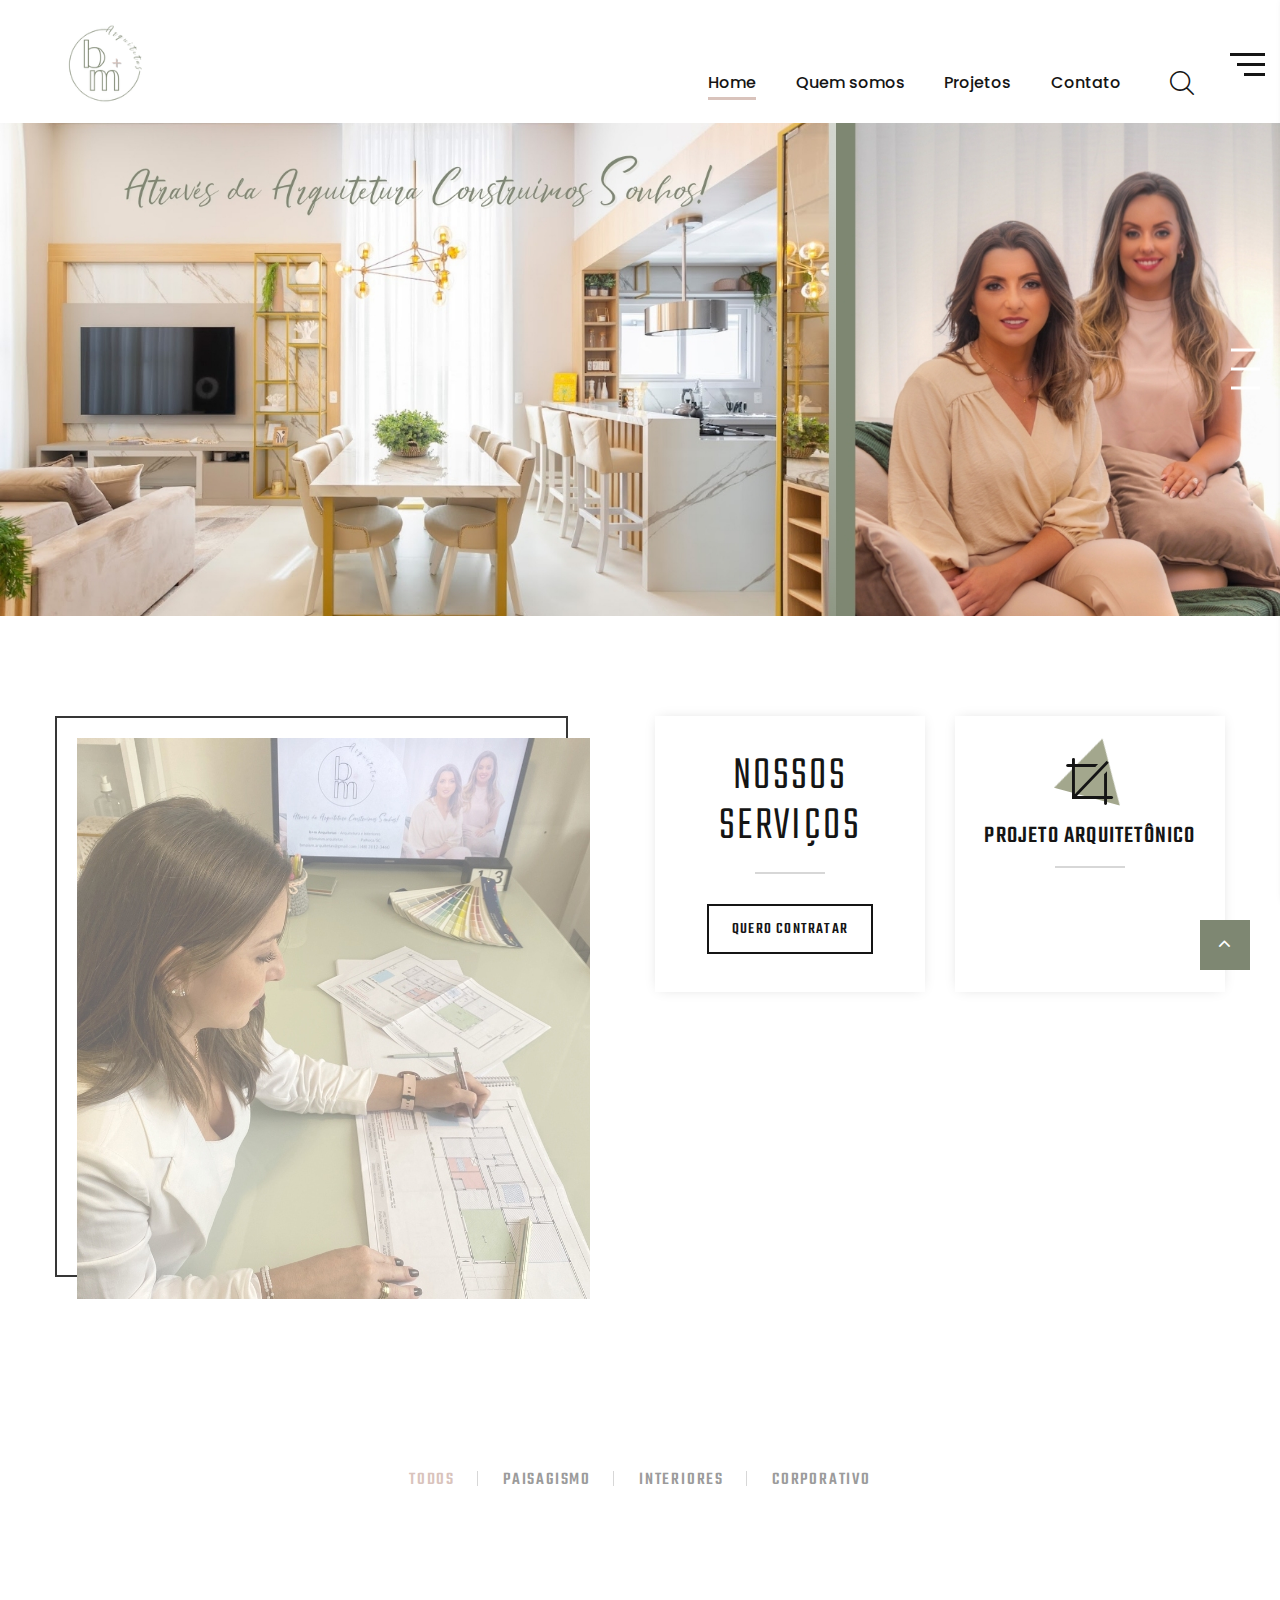
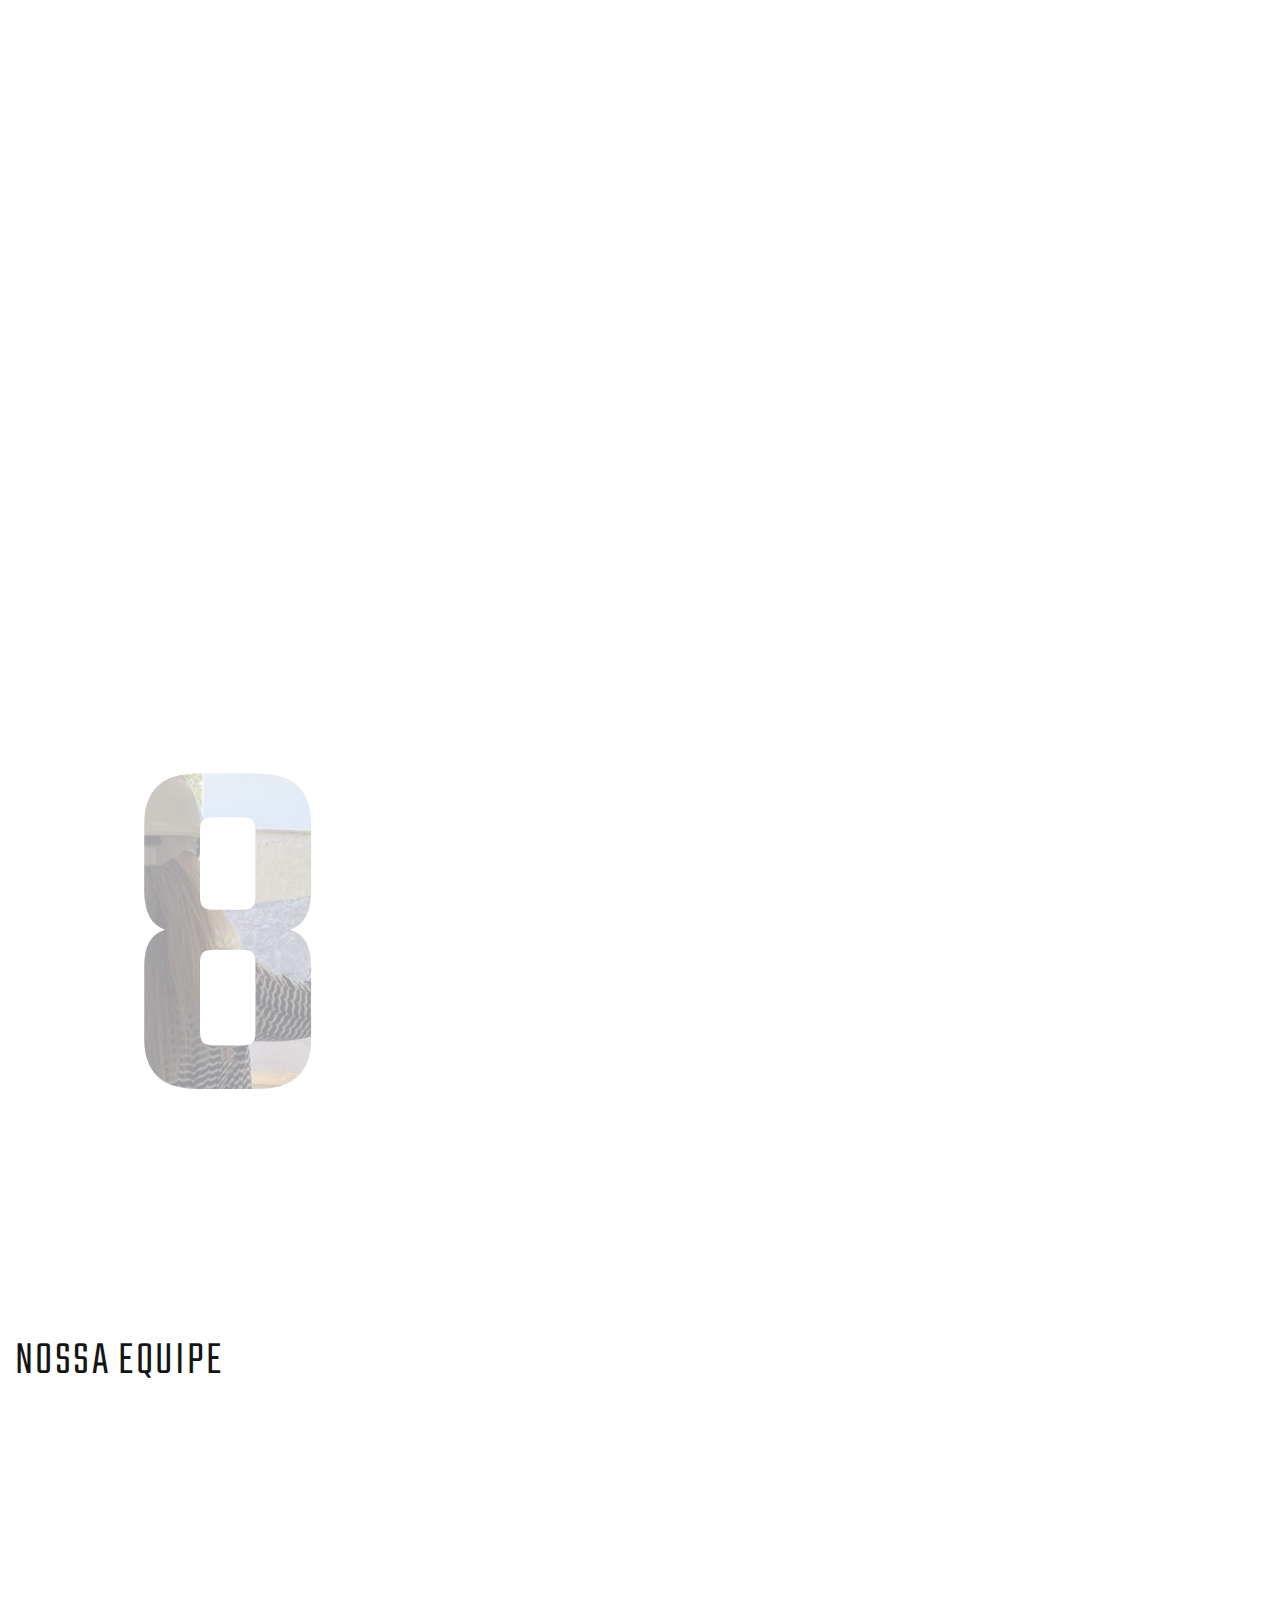
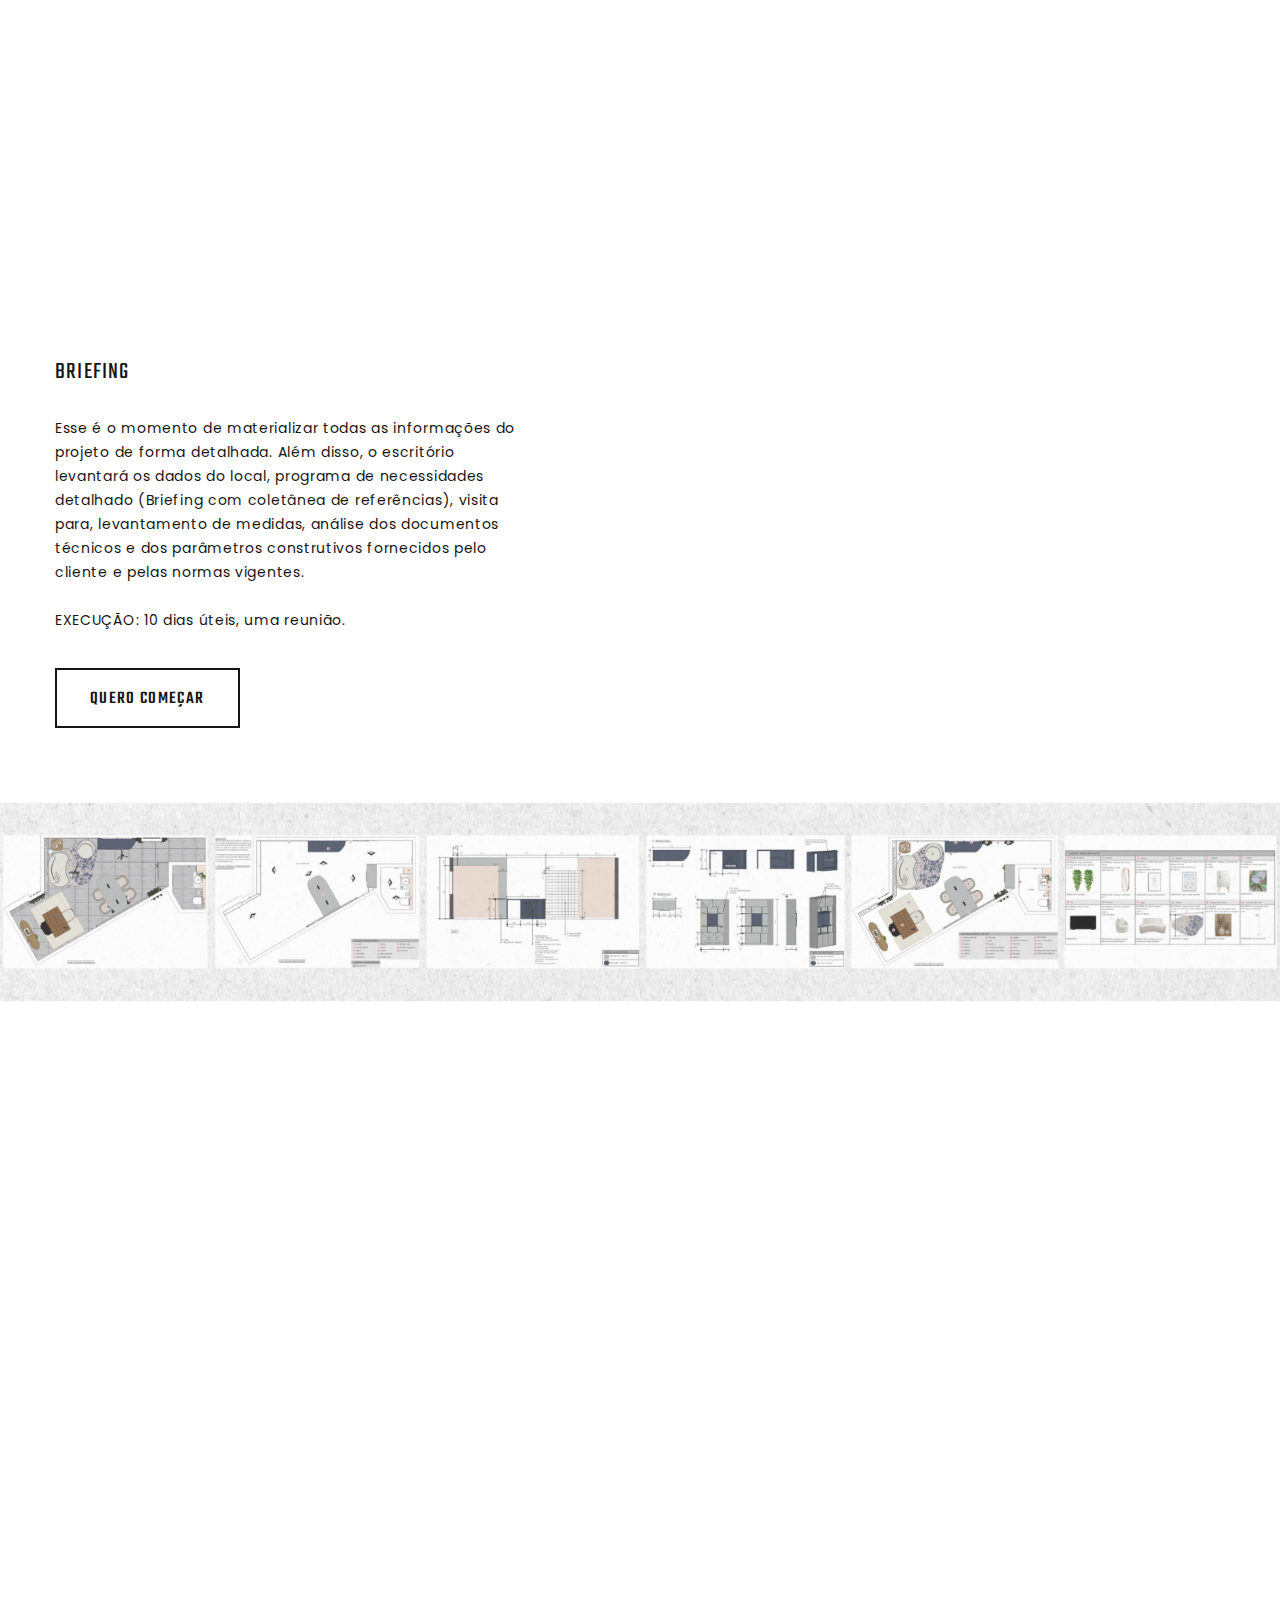
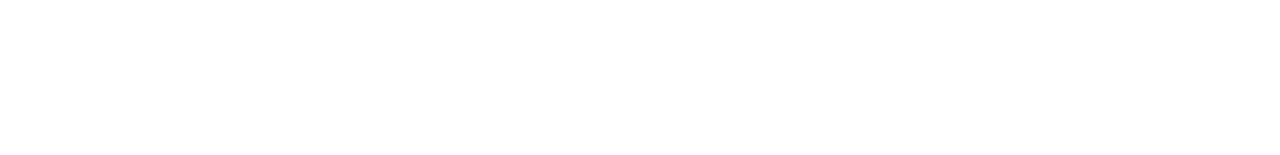
==== commit 7ef804db: "Update index.html" ====
--- a/index.html
+++ b/index.html
@@ -181,7 +181,6 @@
                     <div class="box-icon-modern-icon fl-bigmug-line-cropping1"></div>
                     <h5 class="box-icon-modern-title"><a href="#">Projeto Arquitetônico</a></h5>
                     <div class="box-icon-modern-decor"></div>
-                    <p class="box-icon-modern-text">Descrição sobre..</p>
                   </article>
                 </div>
                 <div class="col-sm-6 wow fadeInRight" data-wow-delay=".2s">
@@ -189,7 +188,6 @@
                     <div class="box-icon-modern-icon fl-bigmug-line-paintbrush9"></div>
                     <h5 class="box-icon-modern-title"><a href="#">Projeto de Interiores</a></h5>
                     <div class="box-icon-modern-decor"></div>
-                    <p class="box-icon-modern-text">Descrição sobre..</p>
                   </article>
                 </div>
                 <div class="col-sm-6 wow fadeInRight" data-wow-delay=".3s">
@@ -197,7 +195,6 @@
                     <div class="box-icon-modern-icon fl-bigmug-line-chat55"></div>
                     <h5 class="box-icon-modern-title"><a href="#">Gerenciamento de Obra</a></h5>
                     <div class="box-icon-modern-decor"></div>
-                    <p class="box-icon-modern-text">Descrição sobre..</p>
                   </article>
                 </div>
               </div>
@@ -210,7 +207,6 @@
       <section class="section section-sm section-fluid bg-default text-center" >
         <div class="container-fluid" id="portfolio">
           <h3 class="wow fadeInLeft" >Portfólio</h3>
-          <p class="quote-jean wow fadeInRight" data-wow-delay=".1s">Escrever algo sobre?</p>
           <div class="isotope-filters isotope-filters-horizontal">
             <button class="isotope-filters-toggle button button-md button-icon button-icon-right button-default-outline button-wapasha" data-custom-toggle="#isotope-3" data-custom-toggle-hide-on-blur="true"><span class="icon fa fa-caret-down"></span>Filter</button>
             <ul class="isotope-filters-list" id="isotope-3">
@@ -254,7 +250,7 @@
                   </div>
                 <div class="thumbnail-classic-caption">
                   <div class="thumbnail-classic-title-wrap"><a class="icon fl-bigmug-line-zoom60"  data-lightgallery="item"></a>
-                    <h5 class="thumbnail-classic-title"><a href="#">NOME DO PROJETO</a></h5>
+                    <h5 class="thumbnail-classic-title"><a href="#">Interiores | E+F</a></h5>
                   </div>
                   <p class="thumbnail-classic-text"><a href="#">→ Clique aqui e peça o seu orçamento agora mesmo!</a></p>
                 </div>
@@ -280,7 +276,7 @@
                   </div>
                 <div class="thumbnail-classic-caption">
                   <div class="thumbnail-classic-title-wrap"><a class="icon fl-bigmug-line-zoom60"  data-lightgallery="item"></a>
-                    <h5 class="thumbnail-classic-title"><a href="#">NOME DO PROJETO</a></h5>
+                    <h5 class="thumbnail-classic-title"><a href="#">Corporativo | ME</a></h5>
                   </div>
                   <p class="thumbnail-classic-text"><a href="#">→ Clique aqui e peça o seu orçamento agora mesmo!</a></p>
                 </div>
@@ -293,7 +289,7 @@
                   </div>
                 <div class="thumbnail-classic-caption">
                   <div class="thumbnail-classic-title-wrap"><a class="icon fl-bigmug-line-zoom60"  data-lightgallery="item"></a>
-                    <h5 class="thumbnail-classic-title"><a href="#">NOME DO PROJETO</a></h5>
+                    <h5 class="thumbnail-classic-title"><a href="#">Interiores | AV</a></h5>
                   </div>
                   <p class="thumbnail-classic-text"><a href="#">→ Clique aqui e peça o seu orçamento agora mesmo!</a></p>
                 </div>
@@ -524,4 +520,4 @@
     <script src="js/script.js"></script>
     <!-- coded by Himic-->
   </body>
-</html>+</html>
